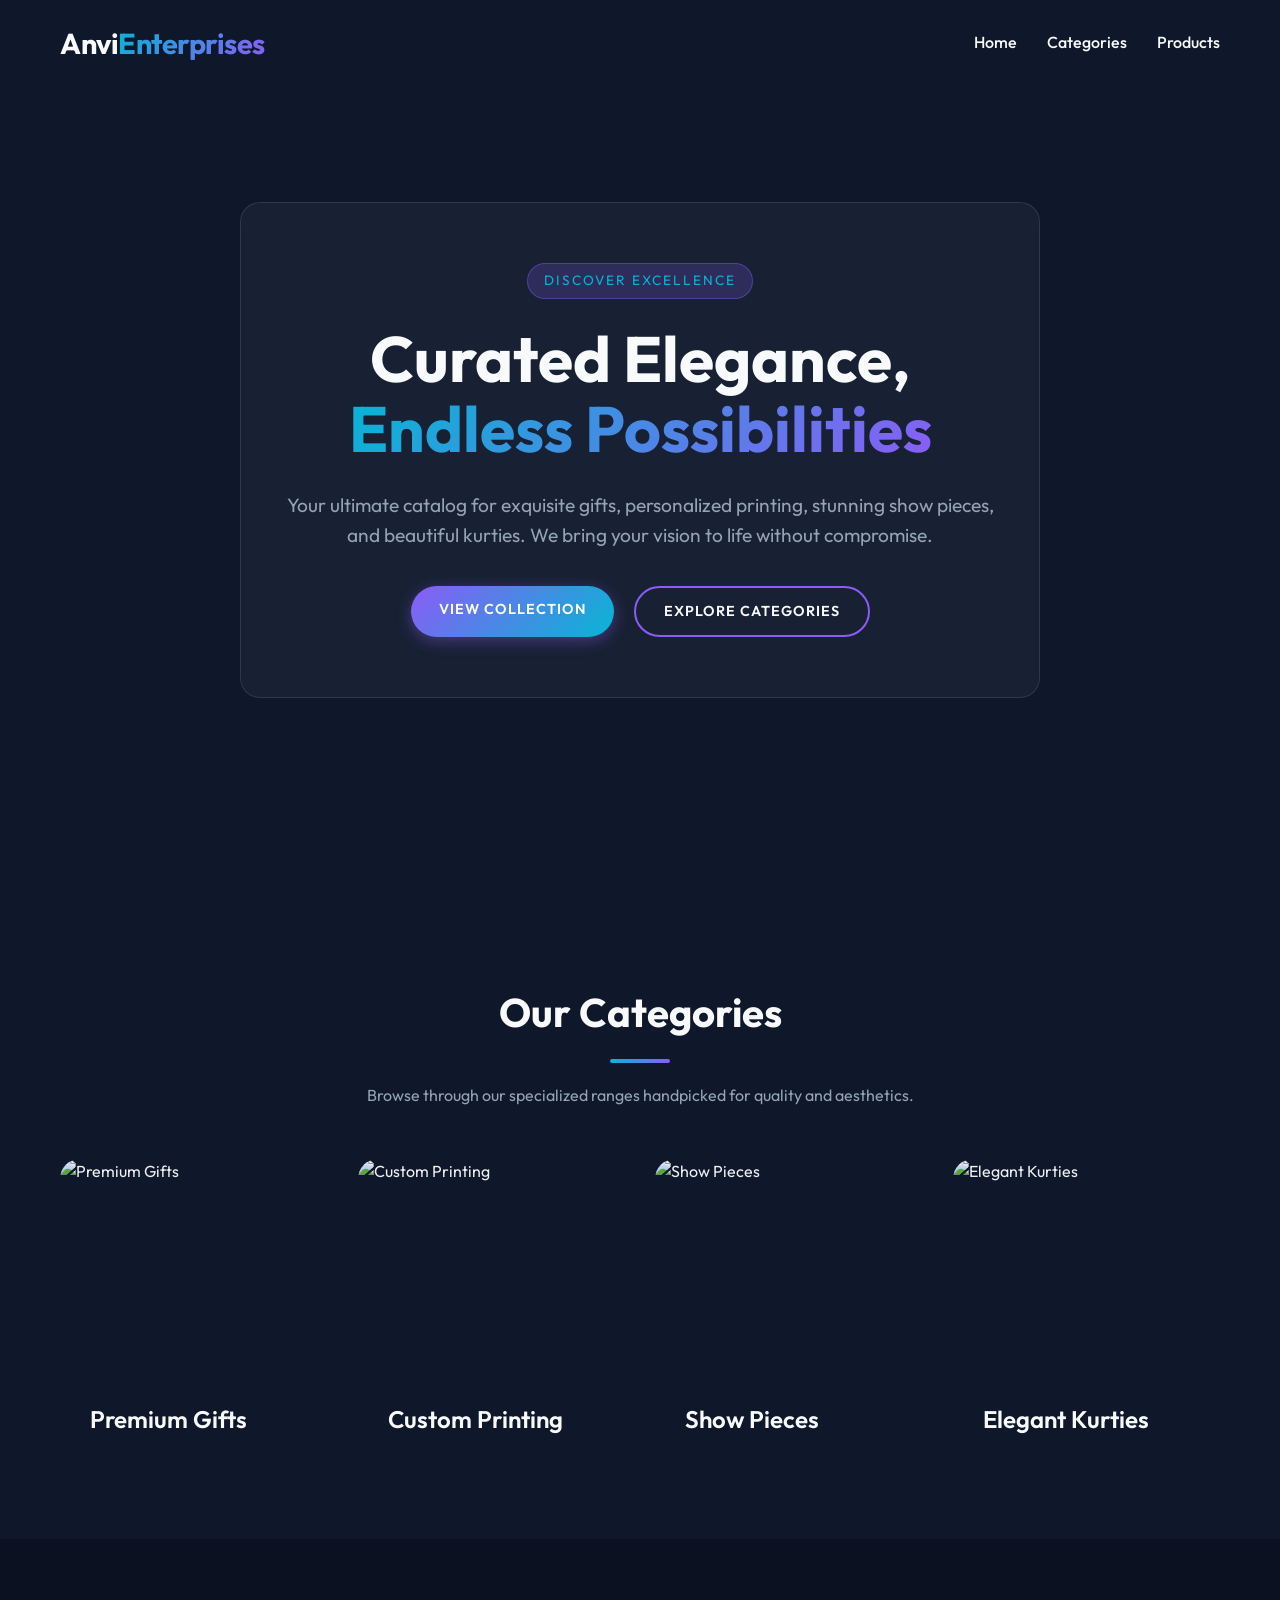
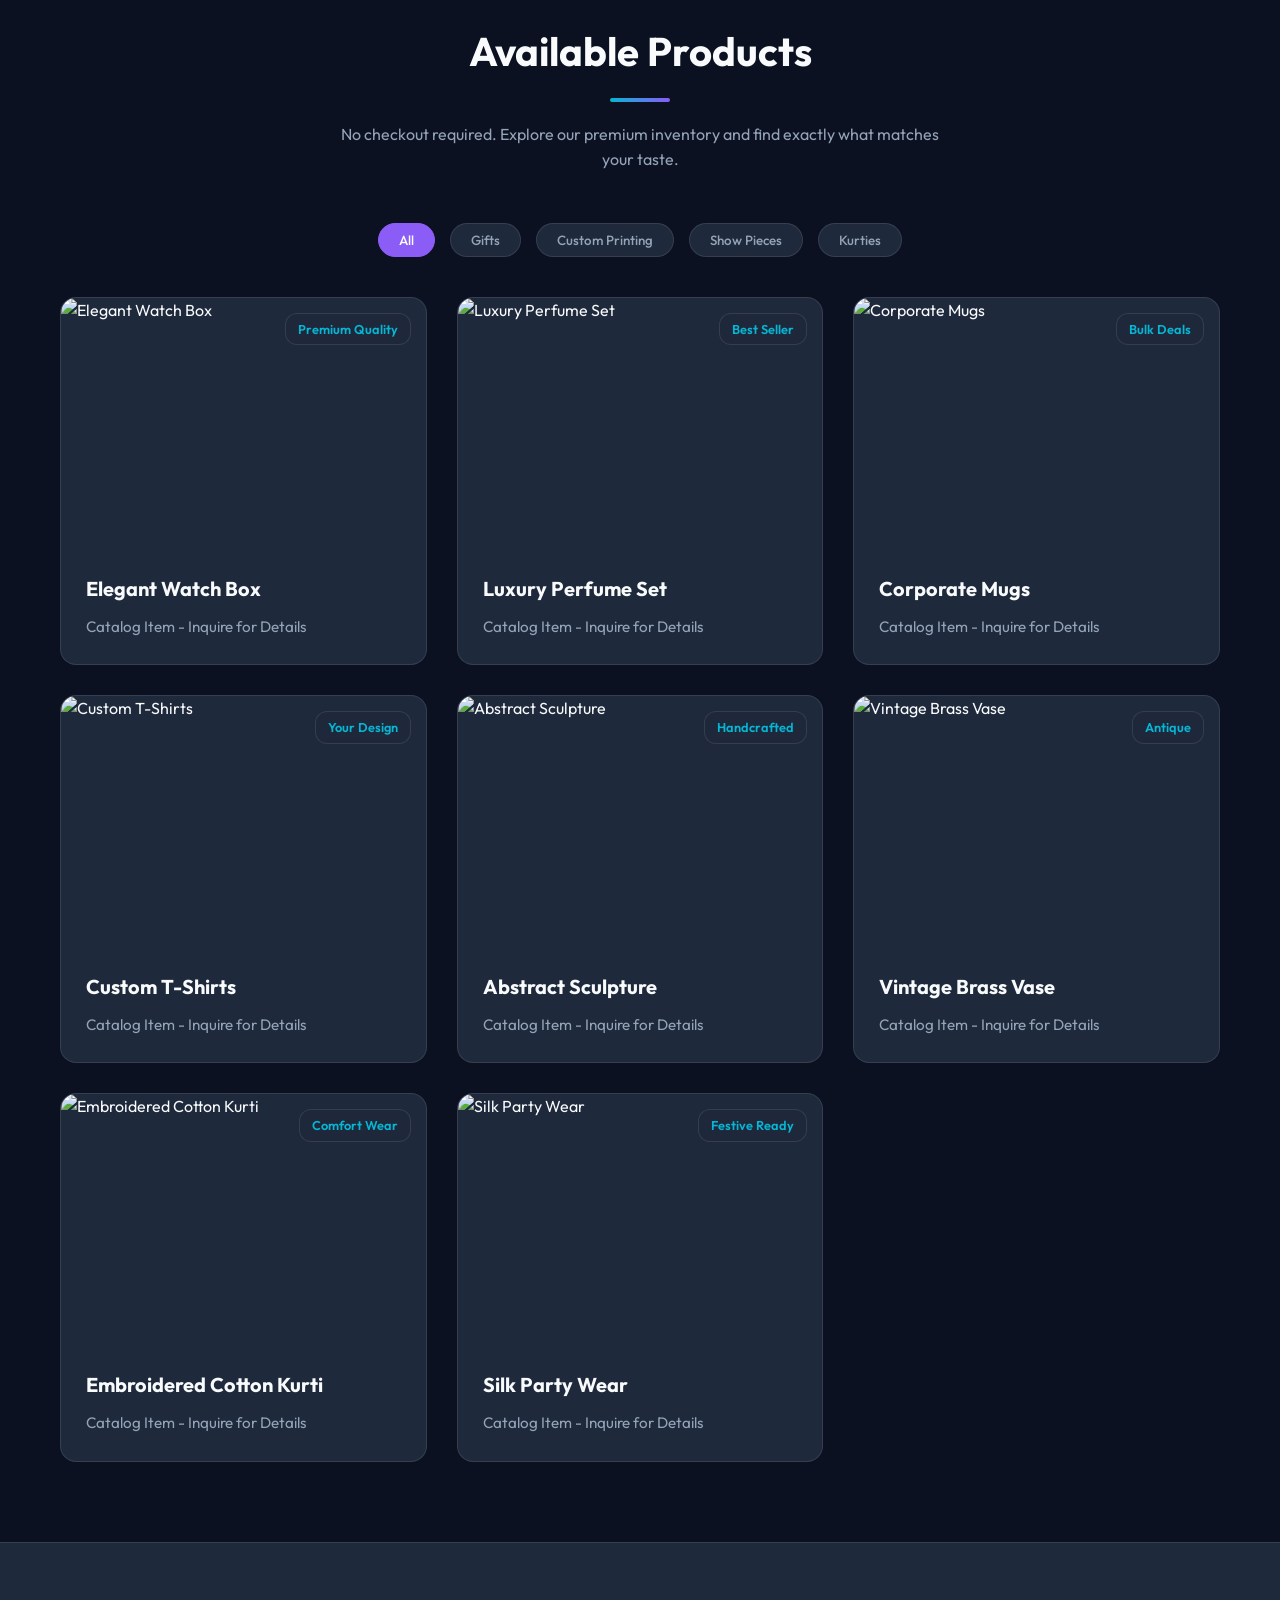
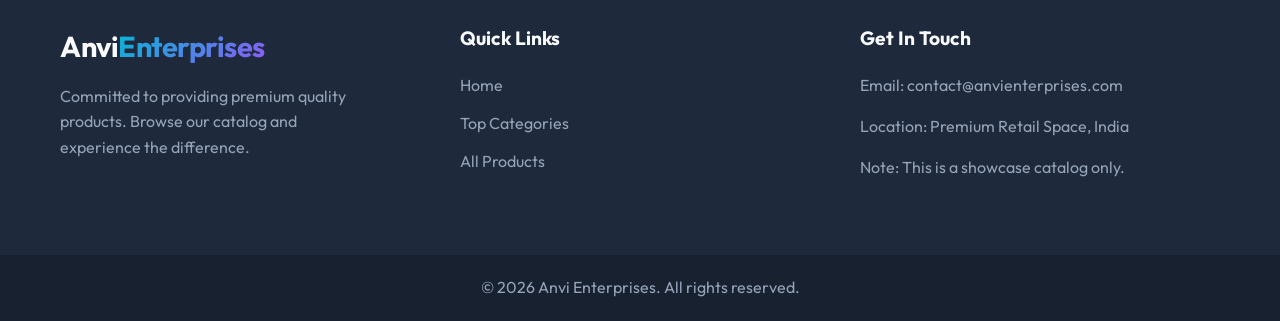
==== index.html @ 1abee4b6 "first commit" ====
<!DOCTYPE html>
<html lang="en">
<head>
    <meta charset="UTF-8">
    <meta name="viewport" content="width=device-width, initial-scale=1.0">
    <title>Anvi Enterprises | Premium Catalog</title>
    <meta name="description" content="Discover premium gifts, custom printing, beautiful show pieces, and elegant kurties at Anvi Enterprises.">
    <!-- Google Fonts -->
    <link rel="preconnect" href="https://fonts.googleapis.com">
    <link rel="preconnect" href="https://fonts.gstatic.com" crossorigin>
    <link href="https://fonts.googleapis.com/css2?family=Outfit:wght@300;400;500;600;700&display=swap" rel="stylesheet">
    <!-- Main CSS -->
    <link rel="stylesheet" href="css/style.css">
</head>
<body>
    <!-- Navigation -->
    <nav class="navbar" id="navbar">
        <div class="nav-container">
            <a href="#" class="logo">
                Anvi<span class="text-gradient">Enterprises</span>
            </a>
            <ul class="nav-links" id="nav-links">
                <li><a href="#home">Home</a></li>
                <li><a href="#categories">Categories</a></li>
                <li><a href="#collections">Products</a></li>
            </ul>
            <div class="mobile-menu-btn" id="mobile-menu-btn">
                <span></span>
                <span></span>
                <span></span>
            </div>
        </div>
    </nav>

    <!-- Hero Section -->
    <header id="home" class="hero">
        <div class="hero-overlay"></div>
        <div class="hero-content glass-effect">
            <span class="badge">Discover Excellence</span>
            <h1>Curated Elegance, <br> <span class="text-gradient">Endless Possibilities</span></h1>
            <p>Your ultimate catalog for exquisite gifts, personalized printing, stunning show pieces, and beautiful kurties. We bring your vision to life without compromise.</p>
            <div class="hero-actions">
                <a href="#collections" class="btn btn-primary">View Collection</a>
                <a href="#categories" class="btn btn-secondary">Explore Categories</a>
            </div>
        </div>
    </header>

    <!-- Categories Section -->
    <section id="categories" class="section">
        <div class="container">
            <div class="section-header">
                <h2>Our Categories</h2>
                <div class="underline"></div>
                <p>Browse through our specialized ranges handpicked for quality and aesthetics.</p>
            </div>
            <div class="category-grid" id="category-container">
                <!-- Categories injected by JS -->
            </div>
        </div>
    </section>

    <!-- Products / Collections Section -->
    <section id="collections" class="section bg-alt">
        <div class="container">
            <div class="section-header">
                <h2>Available Products</h2>
                <div class="underline"></div>
                <p>No checkout required. Explore our premium inventory and find exactly what matches your taste.</p>
            </div>
            
            <!-- Filters -->
            <div class="filters" id="filter-controls">
                <button class="filter-btn active" data-filter="all">All</button>
                <button class="filter-btn" data-filter="gifts">Gifts</button>
                <button class="filter-btn" data-filter="printing">Custom Printing</button>
                <button class="filter-btn" data-filter="showpieces">Show Pieces</button>
                <button class="filter-btn" data-filter="kurties">Kurties</button>
            </div>

            <!-- Product Grid -->
            <div class="product-grid" id="product-container">
                <!-- Products injected by JS -->
            </div>
        </div>
    </section>

    <!-- Footer -->
    <footer class="footer">
        <div class="container footer-grid">
            <div class="footer-brand">
                <a href="#" class="logo">
                    Anvi<span class="text-gradient">Enterprises</span>
                </a>
                <p>Committed to providing premium quality products. Browse our catalog and experience the difference.</p>
            </div>
            <div class="footer-links">
                <h4>Quick Links</h4>
                <ul>
                    <li><a href="#home">Home</a></li>
                    <li><a href="#categories">Top Categories</a></li>
                    <li><a href="#collections">All Products</a></li>
                </ul>
            </div>
            <div class="footer-contact">
                <h4>Get In Touch</h4>
                <p>Email: contact@anvienterprises.com</p>
                <p>Location: Premium Retail Space, India</p>
                <p>Note: This is a showcase catalog only.</p>
            </div>
        </div>
        <div class="footer-bottom">
            <div class="container">
                <p>&copy; 2026 Anvi Enterprises. All rights reserved.</p>
            </div>
        </div>
    </footer>

    <!-- Main JS -->
    <script src="js/script.js"></script>
</body>
</html>
---- css/style.css ----
/* CSS Variables */
:root {
    --primary: #8b5cf6; /* Vibrant violet */
    --primary-dark: #7c3aed;
    --secondary: #06b6d4; /* Vibrant cyan */
    --background: #0f172a; /* Slate 900 */
    --surface: #1e293b; /* Slate 800 */
    --surface-hover: #334155; /* Slate 700 */
    --text-main: #f8fafc; /* Slate 50 */
    --text-muted: #94a3b8; /* Slate 400 */
    --accent: #14b8a6; /* Teal */
    --transition: all 0.3s cubic-bezier(0.4, 0, 0.2, 1);
    --glass-bg: rgba(30, 41, 59, 0.6);
    --glass-border: rgba(255, 255, 255, 0.1);
}

/* Base Styles */
* {
    margin: 0;
    padding: 0;
    box-sizing: border-box;
}

html {
    scroll-behavior: smooth;
}

body {
    font-family: 'Outfit', sans-serif;
    background-color: var(--background);
    color: var(--text-main);
    line-height: 1.6;
    overflow-x: hidden;
}

.container {
    max-width: 1200px;
    margin: 0 auto;
    padding: 0 20px;
}

ul { list-style: none; }
a { text-decoration: none; color: inherit; }

/* Utilities */
.text-gradient {
    background: linear-gradient(135deg, var(--secondary), var(--primary));
    -webkit-background-clip: text;
    -webkit-text-fill-color: transparent;
    background-clip: text;
}

.section {
    padding: 80px 0;
}

.bg-alt {
    background-color: #0b1121;
}

.section-header {
    text-align: center;
    margin-bottom: 50px;
}

.section-header h2 {
    font-size: 2.5rem;
    font-weight: 700;
    margin-bottom: 15px;
}

.section-header p {
    color: var(--text-muted);
    max-width: 600px;
    margin: 0 auto;
}

.underline {
    width: 60px;
    height: 4px;
    background: linear-gradient(90deg, var(--secondary), var(--primary));
    margin: 0 auto 20px auto;
    border-radius: 2px;
}

.btn {
    display: inline-block;
    padding: 12px 28px;
    border-radius: 30px;
    font-weight: 600;
    text-transform: uppercase;
    letter-spacing: 1px;
    font-size: 0.9rem;
    transition: var(--transition);
    cursor: pointer;
    border: none;
    outline: none;
}

.btn-primary {
    background: linear-gradient(135deg, var(--primary), var(--secondary));
    color: #fff;
    box-shadow: 0 4px 15px rgba(139, 92, 246, 0.4);
}

.btn-primary:hover {
    transform: translateY(-3px);
    box-shadow: 0 6px 20px rgba(139, 92, 246, 0.6);
}

.btn-secondary {
    background: transparent;
    color: var(--text-main);
    border: 2px solid var(--primary);
}

.btn-secondary:hover {
    background: var(--primary);
    color: #fff;
    transform: translateY(-3px);
}

/* Glassmorphism */
.glass-effect {
    background: var(--glass-bg);
    backdrop-filter: blur(12px);
    -webkit-backdrop-filter: blur(12px);
    border: 1px solid var(--glass-border);
}

/* Navbar */
.navbar {
    position: fixed;
    top: 0;
    width: 100%;
    z-index: 1000;
    padding: 20px 0;
    transition: var(--transition);
}

.navbar.scrolled {
    background: rgba(15, 23, 42, 0.9);
    backdrop-filter: blur(10px);
    padding: 15px 0;
    box-shadow: 0 4px 20px rgba(0, 0, 0, 0.3);
}

.nav-container {
    max-width: 1200px;
    margin: 0 auto;
    padding: 0 20px;
    display: flex;
    justify-content: space-between;
    align-items: center;
}

.logo {
    font-size: 1.8rem;
    font-weight: 700;
    letter-spacing: -0.5px;
}

.nav-links {
    display: flex;
    gap: 30px;
}

.nav-links a {
    font-weight: 500;
    font-size: 1rem;
    position: relative;
    padding-bottom: 5px;
    transition: var(--transition);
}

.nav-links a:hover {
    color: var(--secondary);
}

.nav-links a::after {
    content: '';
    position: absolute;
    width: 0;
    height: 2px;
    bottom: 0;
    left: 0;
    background: var(--secondary);
    transition: var(--transition);
}

.nav-links a:hover::after {
    width: 100%;
}

.mobile-menu-btn {
    display: none;
    flex-direction: column;
    gap: 6px;
    cursor: pointer;
}

.mobile-menu-btn span {
    width: 30px;
    height: 3px;
    background-color: var(--text-main);
    transition: var(--transition);
}

/* Hero Section */
.hero {
    min-height: 100vh;
    display: flex;
    align-items: center;
    justify-content: center;
    position: relative;
    background: url('https://images.unsplash.com/photo-1616486338812-3dadae4b4ace?q=80&w=2000&auto=format&fit=crop') center/cover no-repeat;
}

.hero-overlay {
    position: absolute;
    top: 0;
    left: 0;
    width: 100%;
    height: 100%;
    background: rgba(15, 23, 42, 0.75);
}

.hero-content {
    position: relative;
    z-index: 1;
    text-align: center;
    max-width: 800px;
    padding: 60px 40px;
    border-radius: 20px;
    transform: translateY(20px);
    opacity: 0;
    animation: fadeInUp 1s ease forwards 0.5s;
}

.hero-content .badge {
    display: inline-block;
    padding: 6px 16px;
    background: rgba(139, 92, 246, 0.2);
    border: 1px solid rgba(139, 92, 246, 0.4);
    border-radius: 20px;
    font-size: 0.85rem;
    text-transform: uppercase;
    letter-spacing: 2px;
    color: var(--secondary);
    margin-bottom: 25px;
}

.hero-content h1 {
    font-size: 4rem;
    font-weight: 700;
    line-height: 1.1;
    margin-bottom: 25px;
}

.hero-content p {
    font-size: 1.2rem;
    color: var(--text-muted);
    margin-bottom: 35px;
}

.hero-actions {
    display: flex;
    gap: 20px;
    justify-content: center;
}

/* Categories Grid */
.category-grid {
    display: grid;
    grid-template-columns: repeat(auto-fit, minmax(250px, 1fr));
    gap: 30px;
    margin-top: 50px;
}

.category-card {
    position: relative;
    border-radius: 20px;
    overflow: hidden;
    height: 300px;
    cursor: pointer;
    transition: var(--transition);
}

.category-card img {
    width: 100%;
    height: 100%;
    object-fit: cover;
    transition: transform 0.6s cubic-bezier(0.4, 0, 0.2, 1);
}

.category-overlay {
    position: absolute;
    inset: 0;
    background: linear-gradient(to top, rgba(15, 23, 42, 0.9) 0%, rgba(15, 23, 42, 0) 100%);
    display: flex;
    align-items: flex-end;
    padding: 30px;
}

.category-card h3 {
    font-size: 1.5rem;
    font-weight: 600;
    transform: translateY(10px);
    transition: var(--transition);
}

.category-card:hover {
    transform: translateY(-10px);
    box-shadow: 0 20px 40px rgba(0, 0, 0, 0.4);
}

.category-card:hover img {
    transform: scale(1.1);
}

.category-card:hover h3 {
    transform: translateY(0);
    color: var(--secondary);
}

/* Products Section */
.filters {
    display: flex;
    justify-content: center;
    gap: 15px;
    margin-bottom: 40px;
    flex-wrap: wrap;
}

.filter-btn {
    background: var(--surface);
    color: var(--text-muted);
    border: 1px solid var(--glass-border);
    padding: 8px 20px;
    border-radius: 20px;
    cursor: pointer;
    font-family: inherit;
    font-weight: 500;
    transition: var(--transition);
}

.filter-btn:hover, .filter-btn.active {
    background: var(--primary);
    color: #fff;
    border-color: var(--primary);
}

.product-grid {
    display: grid;
    grid-template-columns: repeat(auto-fit, minmax(280px, 1fr));
    gap: 30px;
}

.product-card {
    background: var(--surface);
    border-radius: 16px;
    overflow: hidden;
    border: 1px solid var(--glass-border);
    transition: var(--transition);
    opacity: 0;
    animation: fadeIn 0.6s ease forwards;
}

.product-card:hover {
    transform: translateY(-8px);
    box-shadow: 0 15px 30px rgba(0,0,0,0.3);
    border-color: rgba(139, 92, 246, 0.5);
}

.product-img-wrapper {
    position: relative;
    height: 250px;
    overflow: hidden;
}

.product-img-wrapper img {
    width: 100%;
    height: 100%;
    object-fit: cover;
    transition: transform 0.6s ease;
}

.product-card:hover .product-img-wrapper img {
    transform: scale(1.08);
}

.product-tag {
    position: absolute;
    top: 15px;
    right: 15px;
    background: var(--glass-bg);
    backdrop-filter: blur(8px);
    padding: 5px 12px;
    border-radius: 12px;
    font-size: 0.8rem;
    font-weight: 600;
    color: var(--secondary);
    border: 1px solid var(--glass-border);
}

.product-info {
    padding: 25px;
}

.product-info h3 {
    font-size: 1.25rem;
    margin-bottom: 10px;
}

.product-info p {
    color: var(--text-muted);
    font-size: 0.95rem;
}

/* Footer */
.footer {
    background: var(--surface);
    border-top: 1px solid var(--glass-border);
    padding-top: 80px;
}

.footer-grid {
    display: grid;
    grid-template-columns: repeat(auto-fit, minmax(250px, 1fr));
    gap: 40px;
    margin-bottom: 60px;
}

.footer-brand p {
    color: var(--text-muted);
    margin-top: 15px;
    max-width: 300px;
}

.footer-links h4, .footer-contact h4 {
    font-size: 1.2rem;
    margin-bottom: 20px;
    color: var(--text-main);
}

.footer-links ul {
    display: flex;
    flex-direction: column;
    gap: 12px;
}

.footer-links a {
    color: var(--text-muted);
    transition: var(--transition);
}

.footer-links a:hover {
    color: var(--secondary);
    padding-left: 5px;
}

.footer-contact p {
    color: var(--text-muted);
    margin-bottom: 15px;
}

.footer-bottom {
    background: rgba(0,0,0,0.2);
    padding: 20px 0;
    text-align: center;
    color: var(--text-muted);
}

/* Animations */
@keyframes fadeInUp {
    to {
        opacity: 1;
        transform: translateY(0);
    }
}

@keyframes fadeIn {
    to {
        opacity: 1;
    }
}

/* Responsive Design */
@media (max-width: 768px) {
    .section {
        padding: 50px 0;
    }

    .section-header h2 {
        font-size: 2rem;
    }

    .hero-content {
        padding: 40px 20px;
    }

    .hero-content h1 {
        font-size: 2.5rem;
    }
    
    .hero-actions {
        flex-direction: column;
        gap: 15px;
    }
    
    .nav-links {
        display: none;
        flex-direction: column;
        position: absolute;
        top: 100%;
        left: 0;
        width: 100%;
        background: rgba(15, 23, 42, 0.95);
        backdrop-filter: blur(10px);
        padding: 20px 0;
        text-align: center;
        border-bottom: 1px solid var(--glass-border);
        box-shadow: 0 10px 20px rgba(0,0,0,0.5);
    }
    
    .nav-links.active {
        display: flex;
        animation: fadeIn 0.3s ease;
    }

    .nav-links a {
        display: inline-block;
        padding: 12px 20px;
        font-size: 1.1rem;
        width: 100%;
    }

    .mobile-menu-btn {
        display: flex;
        z-index: 1001;
    }

    /* Hamburger Animation */
    .mobile-menu-btn.open span:nth-child(1) {
        transform: translateY(9px) rotate(45deg);
    }

    .mobile-menu-btn.open span:nth-child(2) {
        opacity: 0;
    }

    .mobile-menu-btn.open span:nth-child(3) {
        transform: translateY(-9px) rotate(-45deg);
    }

    .category-card {
        height: 250px;
    }

    .filter-btn {
        font-size: 0.85rem;
        padding: 8px 16px;
    }

    .product-img-wrapper {
        height: 220px;
    }

    .footer-grid {
        grid-template-columns: 1fr;
        gap: 30px;
        text-align: center;
    }
    
    .footer-brand p {
        margin: 15px auto 0;
    }

    .footer-links ul {
        align-items: center;
    }

    .underline {
        margin: 0 auto 15px auto;
    }
}
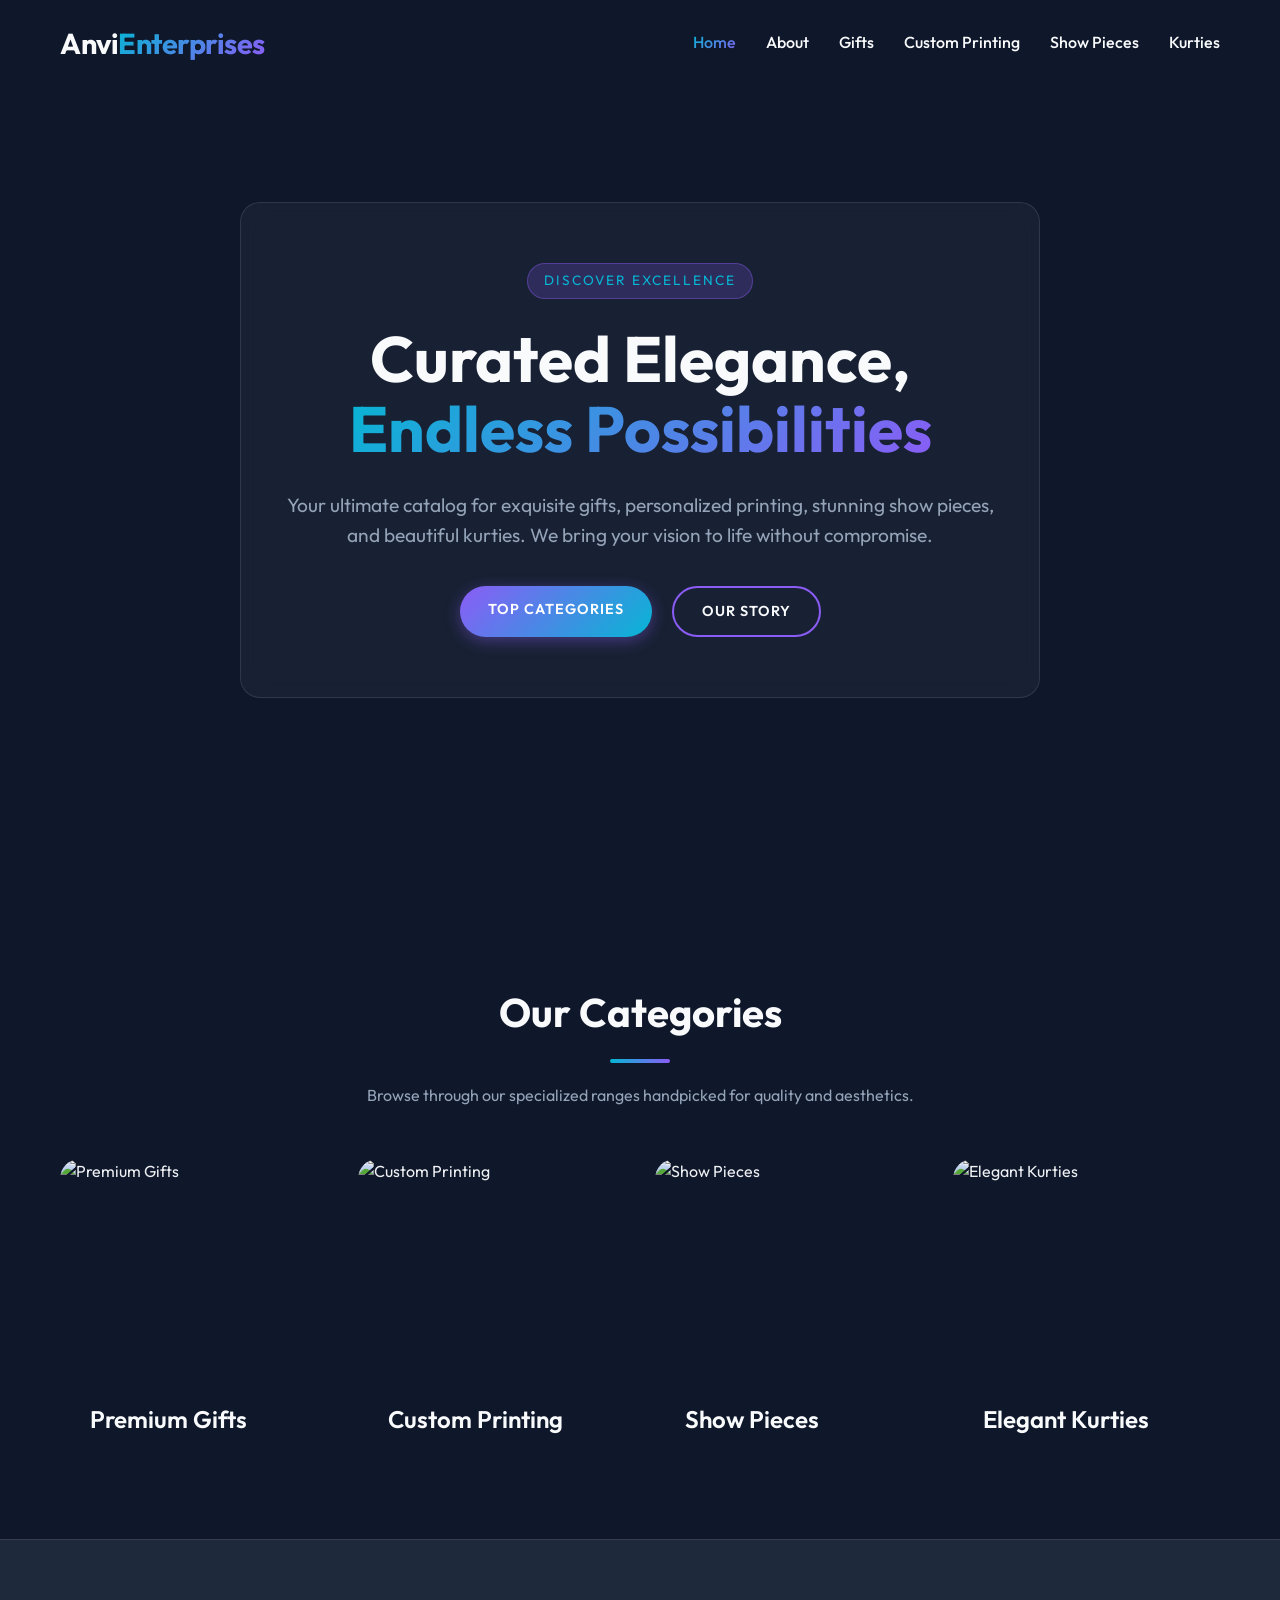
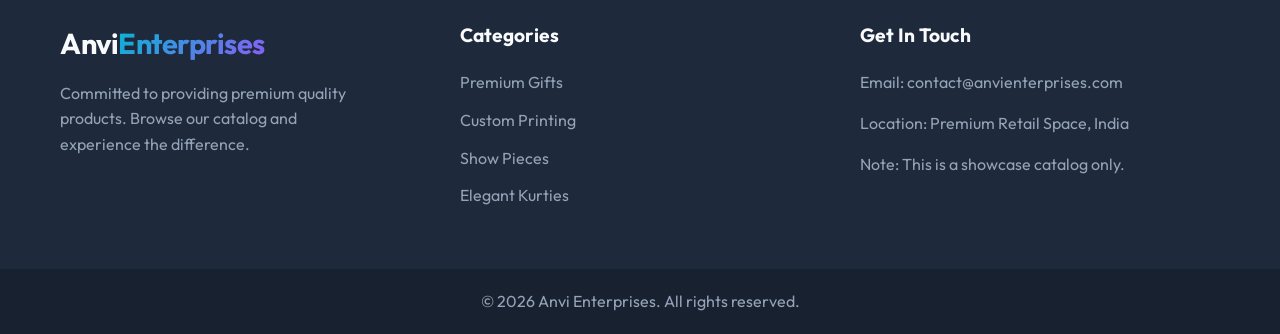
==== commit d60f1445: "Convert to multi-page structure with internal categories and custom printing gallery" ====
--- a/index.html
+++ b/index.html
@@ -20,9 +20,12 @@
                 Anvi<span class="text-gradient">Enterprises</span>
             </a>
             <ul class="nav-links" id="nav-links">
-                <li><a href="#home">Home</a></li>
-                <li><a href="#categories">Categories</a></li>
-                <li><a href="#collections">Products</a></li>
+                <li><a href="#" class="text-gradient">Home</a></li>
+                <li><a href="pages/about.html">About</a></li>
+                <li><a href="pages/gifts.html">Gifts</a></li>
+                <li><a href="pages/printing.html">Custom Printing</a></li>
+                <li><a href="pages/showpieces.html">Show Pieces</a></li>
+                <li><a href="pages/kurties.html">Kurties</a></li>
             </ul>
             <div class="mobile-menu-btn" id="mobile-menu-btn">
                 <span></span>
@@ -40,8 +43,8 @@
             <h1>Curated Elegance, <br> <span class="text-gradient">Endless Possibilities</span></h1>
             <p>Your ultimate catalog for exquisite gifts, personalized printing, stunning show pieces, and beautiful kurties. We bring your vision to life without compromise.</p>
             <div class="hero-actions">
-                <a href="#collections" class="btn btn-primary">View Collection</a>
-                <a href="#categories" class="btn btn-secondary">Explore Categories</a>
+                <a href="#categories" class="btn btn-primary">Top Categories</a>
+                <a href="pages/about.html" class="btn btn-secondary">Our Story</a>
             </div>
         </div>
     </header>
@@ -55,32 +58,30 @@
                 <p>Browse through our specialized ranges handpicked for quality and aesthetics.</p>
             </div>
             <div class="category-grid" id="category-container">
-                <!-- Categories injected by JS -->
-            </div>
-        </div>
-    </section>
-
-    <!-- Products / Collections Section -->
-    <section id="collections" class="section bg-alt">
-        <div class="container">
-            <div class="section-header">
-                <h2>Available Products</h2>
-                <div class="underline"></div>
-                <p>No checkout required. Explore our premium inventory and find exactly what matches your taste.</p>
-            </div>
-            
-            <!-- Filters -->
-            <div class="filters" id="filter-controls">
-                <button class="filter-btn active" data-filter="all">All</button>
-                <button class="filter-btn" data-filter="gifts">Gifts</button>
-                <button class="filter-btn" data-filter="printing">Custom Printing</button>
-                <button class="filter-btn" data-filter="showpieces">Show Pieces</button>
-                <button class="filter-btn" data-filter="kurties">Kurties</button>
-            </div>
-
-            <!-- Product Grid -->
-            <div class="product-grid" id="product-container">
-                <!-- Products injected by JS -->
+                <div class="category-card" onclick="window.location.href='pages/gifts.html'">
+                    <img src="https://images.unsplash.com/photo-1549465220-1a8b9238cd48?q=80&w=800&auto=format&fit=crop" alt="Premium Gifts" loading="lazy">
+                    <div class="category-overlay">
+                        <h3>Premium Gifts</h3>
+                    </div>
+                </div>
+                <div class="category-card" onclick="window.location.href='pages/printing.html'">
+                    <img src="https://images.unsplash.com/photo-1562925562-1815db9768cd?q=80&w=800&auto=format&fit=crop" alt="Custom Printing" loading="lazy">
+                    <div class="category-overlay">
+                        <h3>Custom Printing</h3>
+                    </div>
+                </div>
+                <div class="category-card" onclick="window.location.href='pages/showpieces.html'">
+                    <img src="https://images.unsplash.com/photo-1513519245088-0e12902e5a38?q=80&w=800&auto=format&fit=crop" alt="Show Pieces" loading="lazy">
+                    <div class="category-overlay">
+                        <h3>Show Pieces</h3>
+                    </div>
+                </div>
+                <div class="category-card" onclick="window.location.href='pages/kurties.html'">
+                    <img src="https://images.unsplash.com/photo-1605763240000-7e93b172d754?q=80&w=800&auto=format&fit=crop" alt="Elegant Kurties" loading="lazy">
+                    <div class="category-overlay">
+                        <h3>Elegant Kurties</h3>
+                    </div>
+                </div>
             </div>
         </div>
     </section>
@@ -95,11 +96,12 @@
                 <p>Committed to providing premium quality products. Browse our catalog and experience the difference.</p>
             </div>
             <div class="footer-links">
-                <h4>Quick Links</h4>
+                <h4>Categories</h4>
                 <ul>
-                    <li><a href="#home">Home</a></li>
-                    <li><a href="#categories">Top Categories</a></li>
-                    <li><a href="#collections">All Products</a></li>
+                    <li><a href="pages/gifts.html">Premium Gifts</a></li>
+                    <li><a href="pages/printing.html">Custom Printing</a></li>
+                    <li><a href="pages/showpieces.html">Show Pieces</a></li>
+                    <li><a href="pages/kurties.html">Elegant Kurties</a></li>
                 </ul>
             </div>
             <div class="footer-contact">
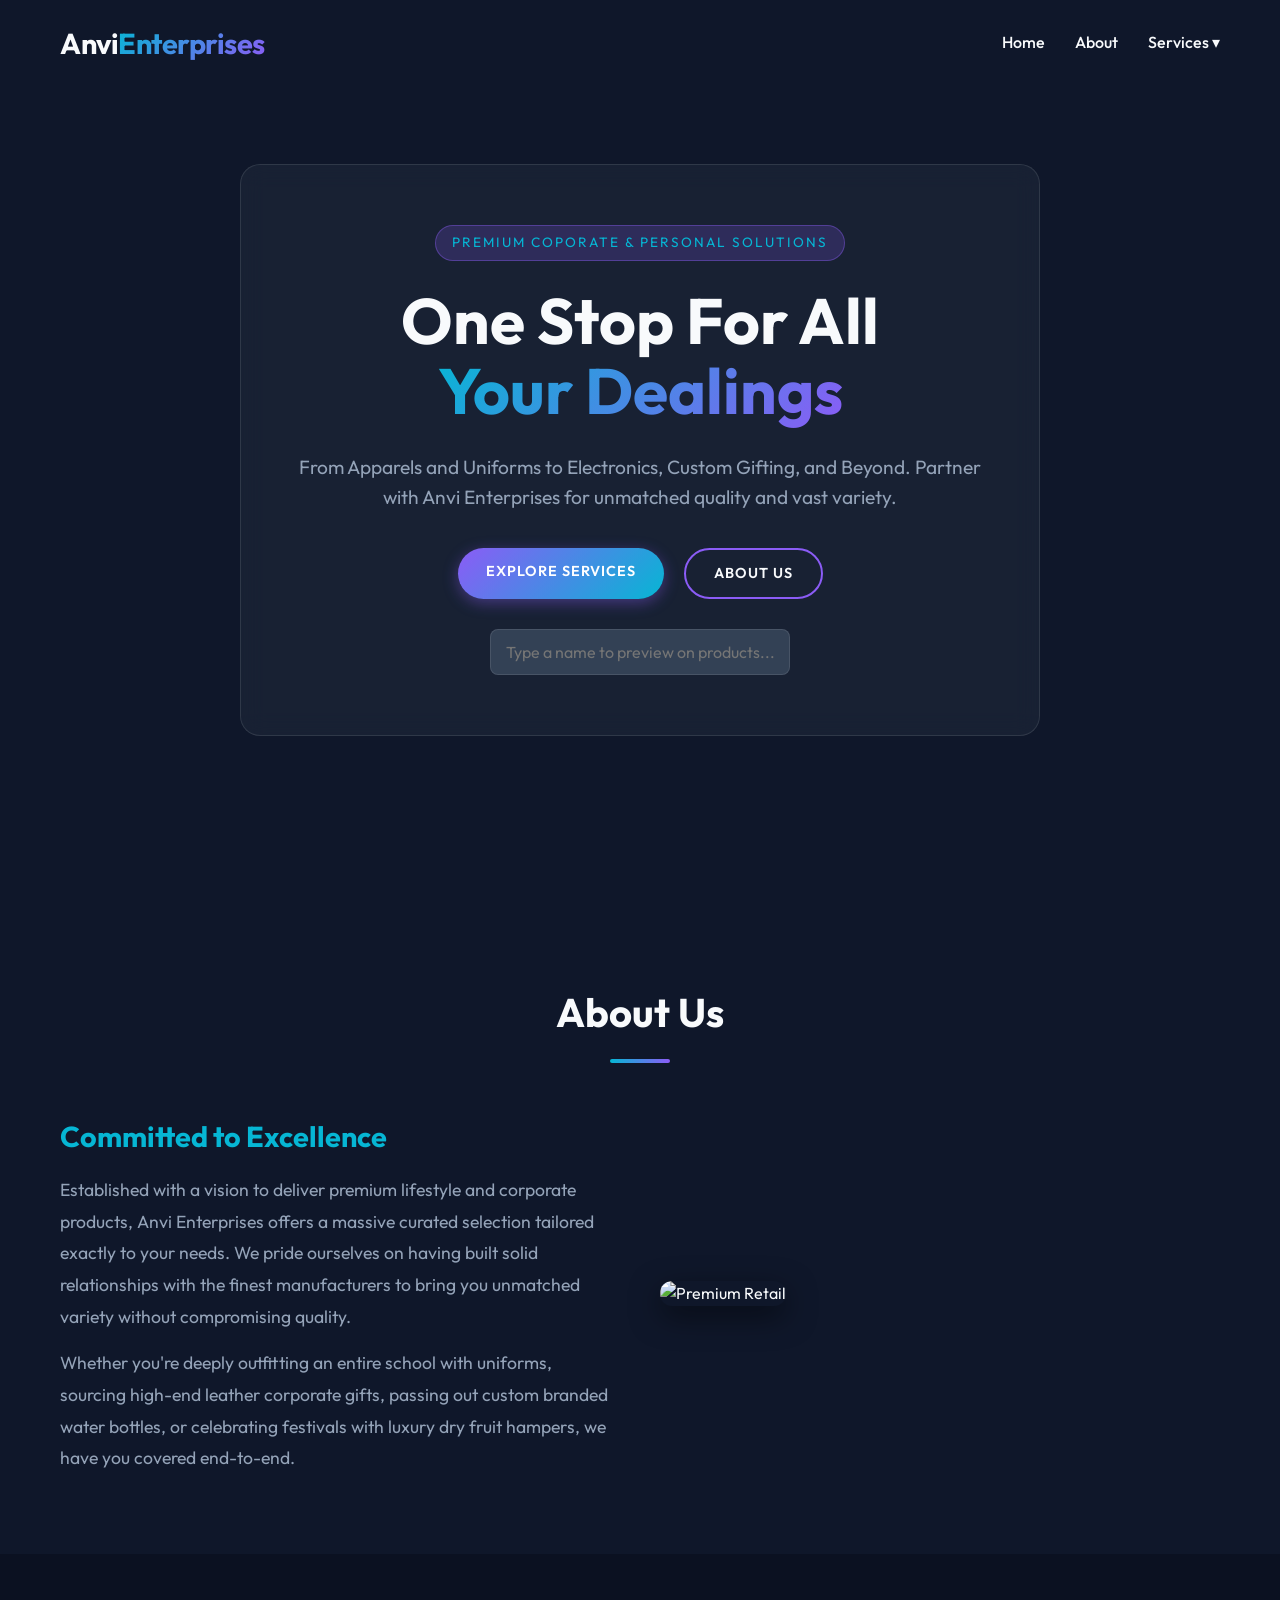
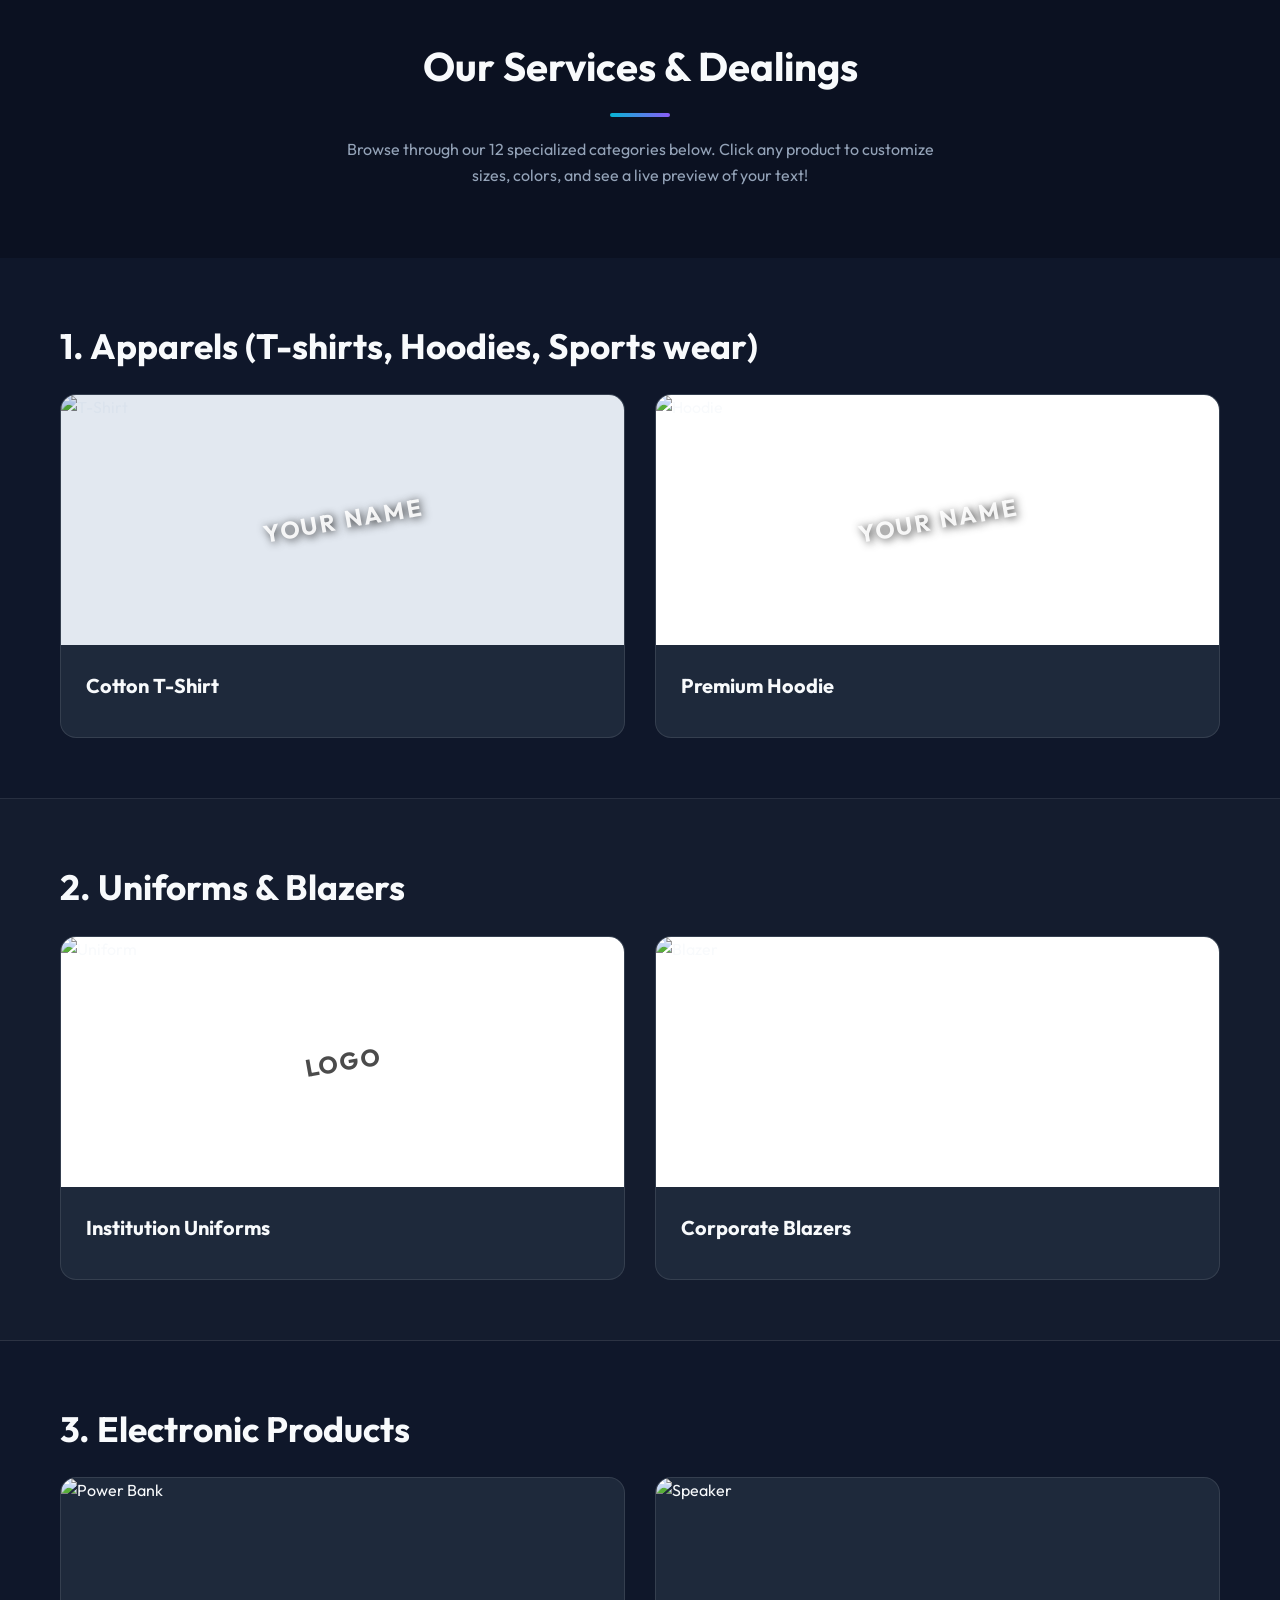
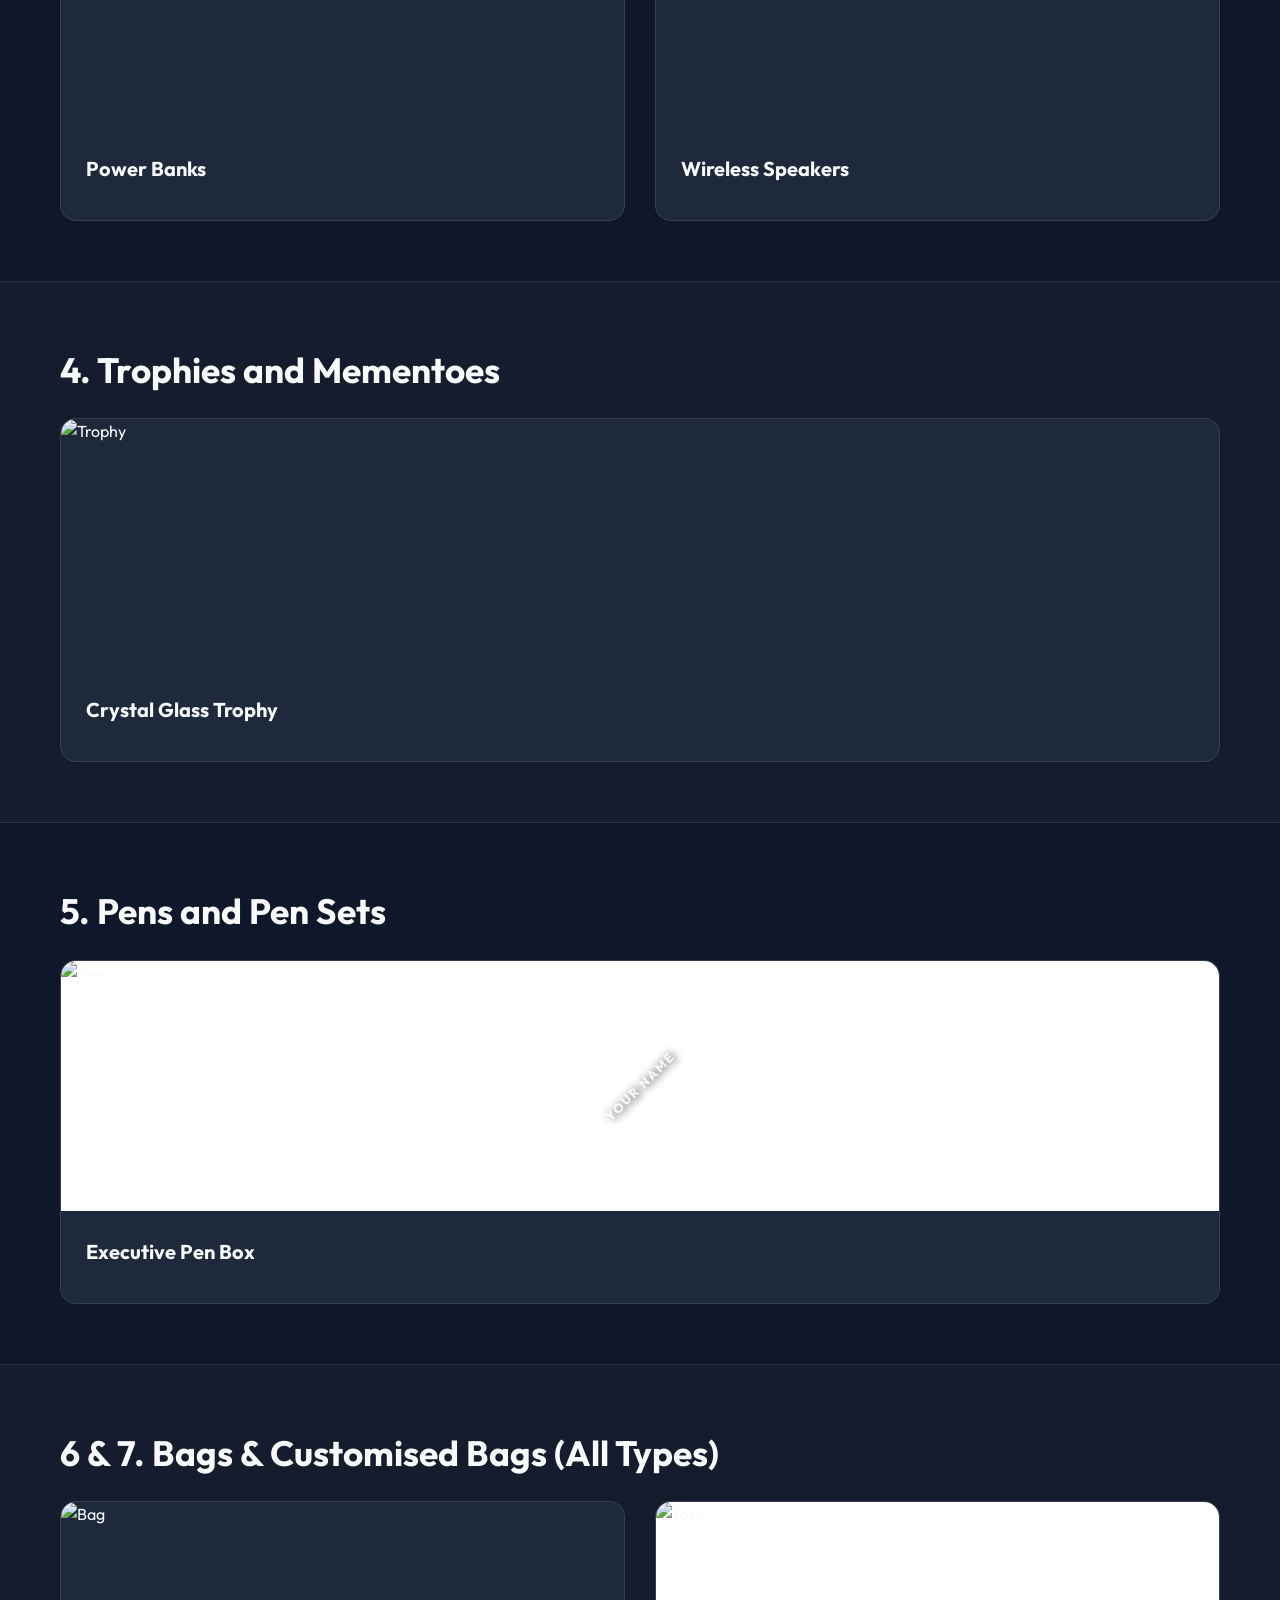
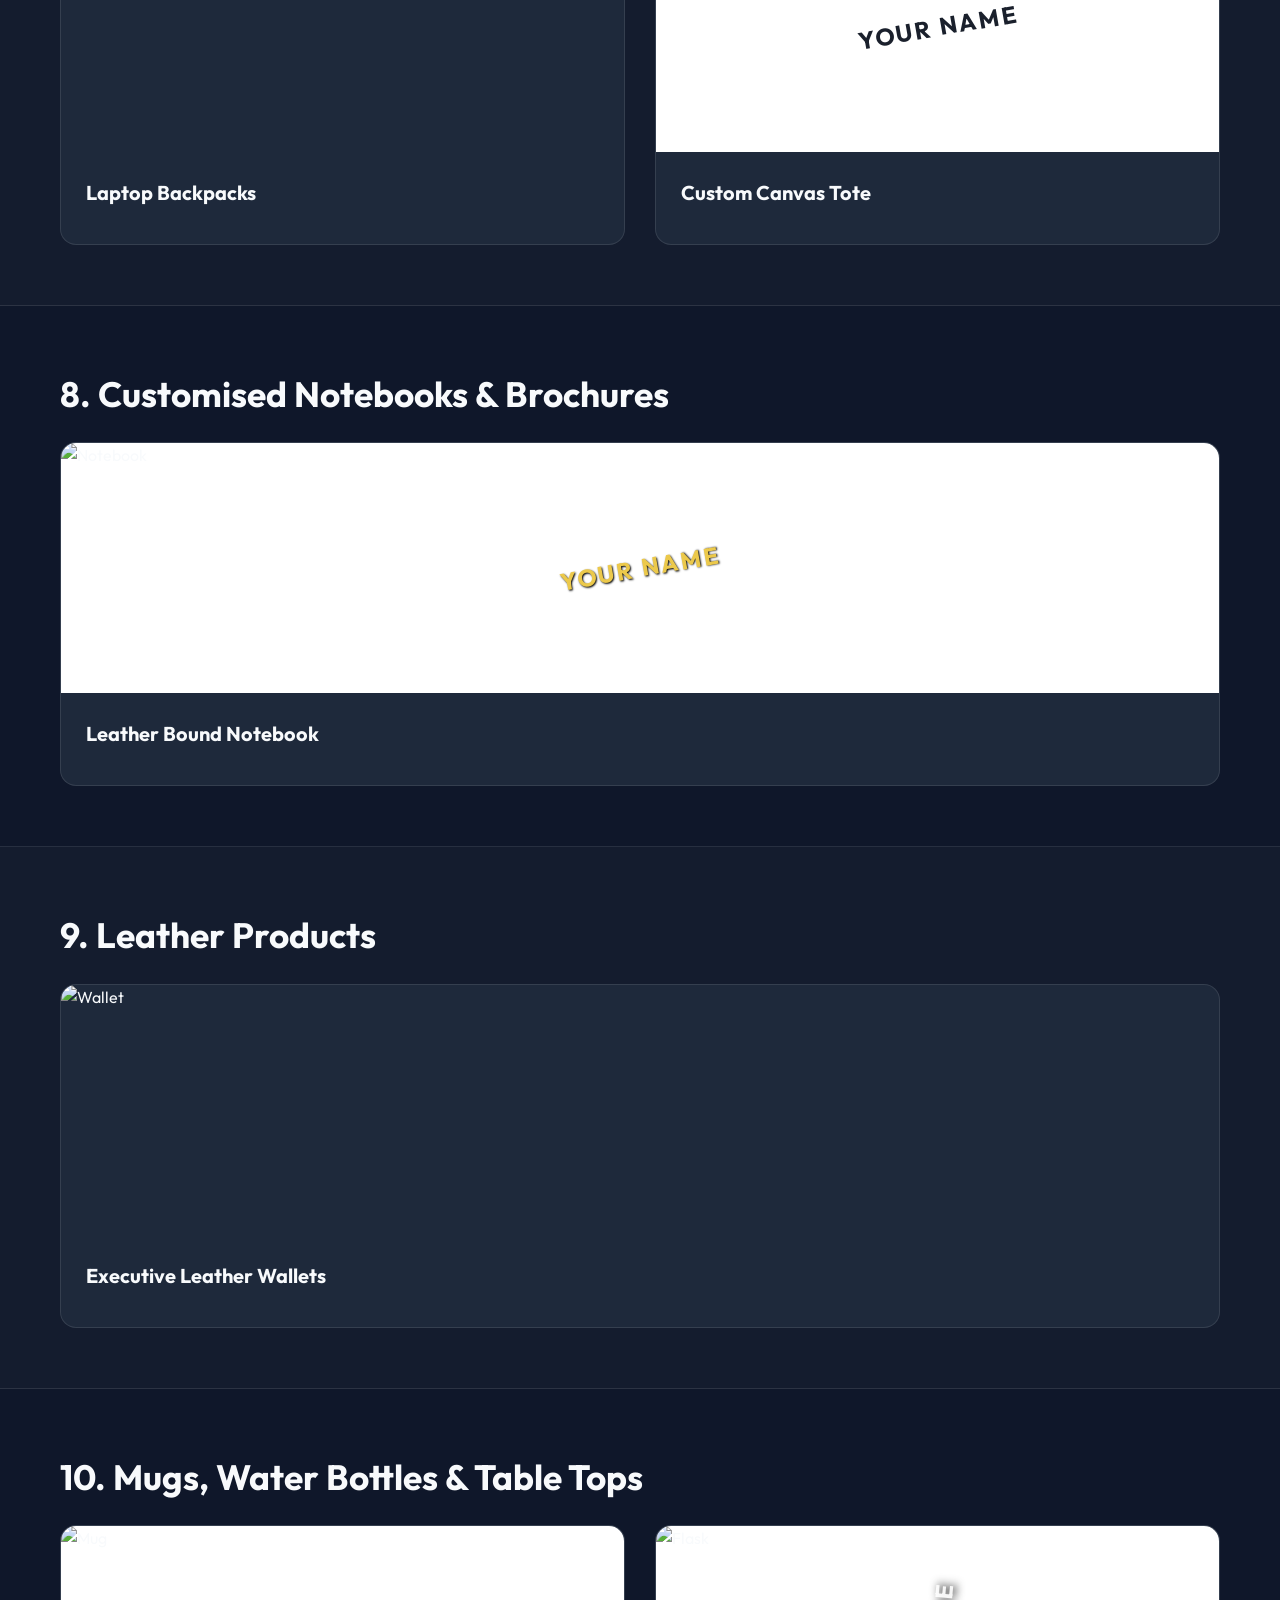
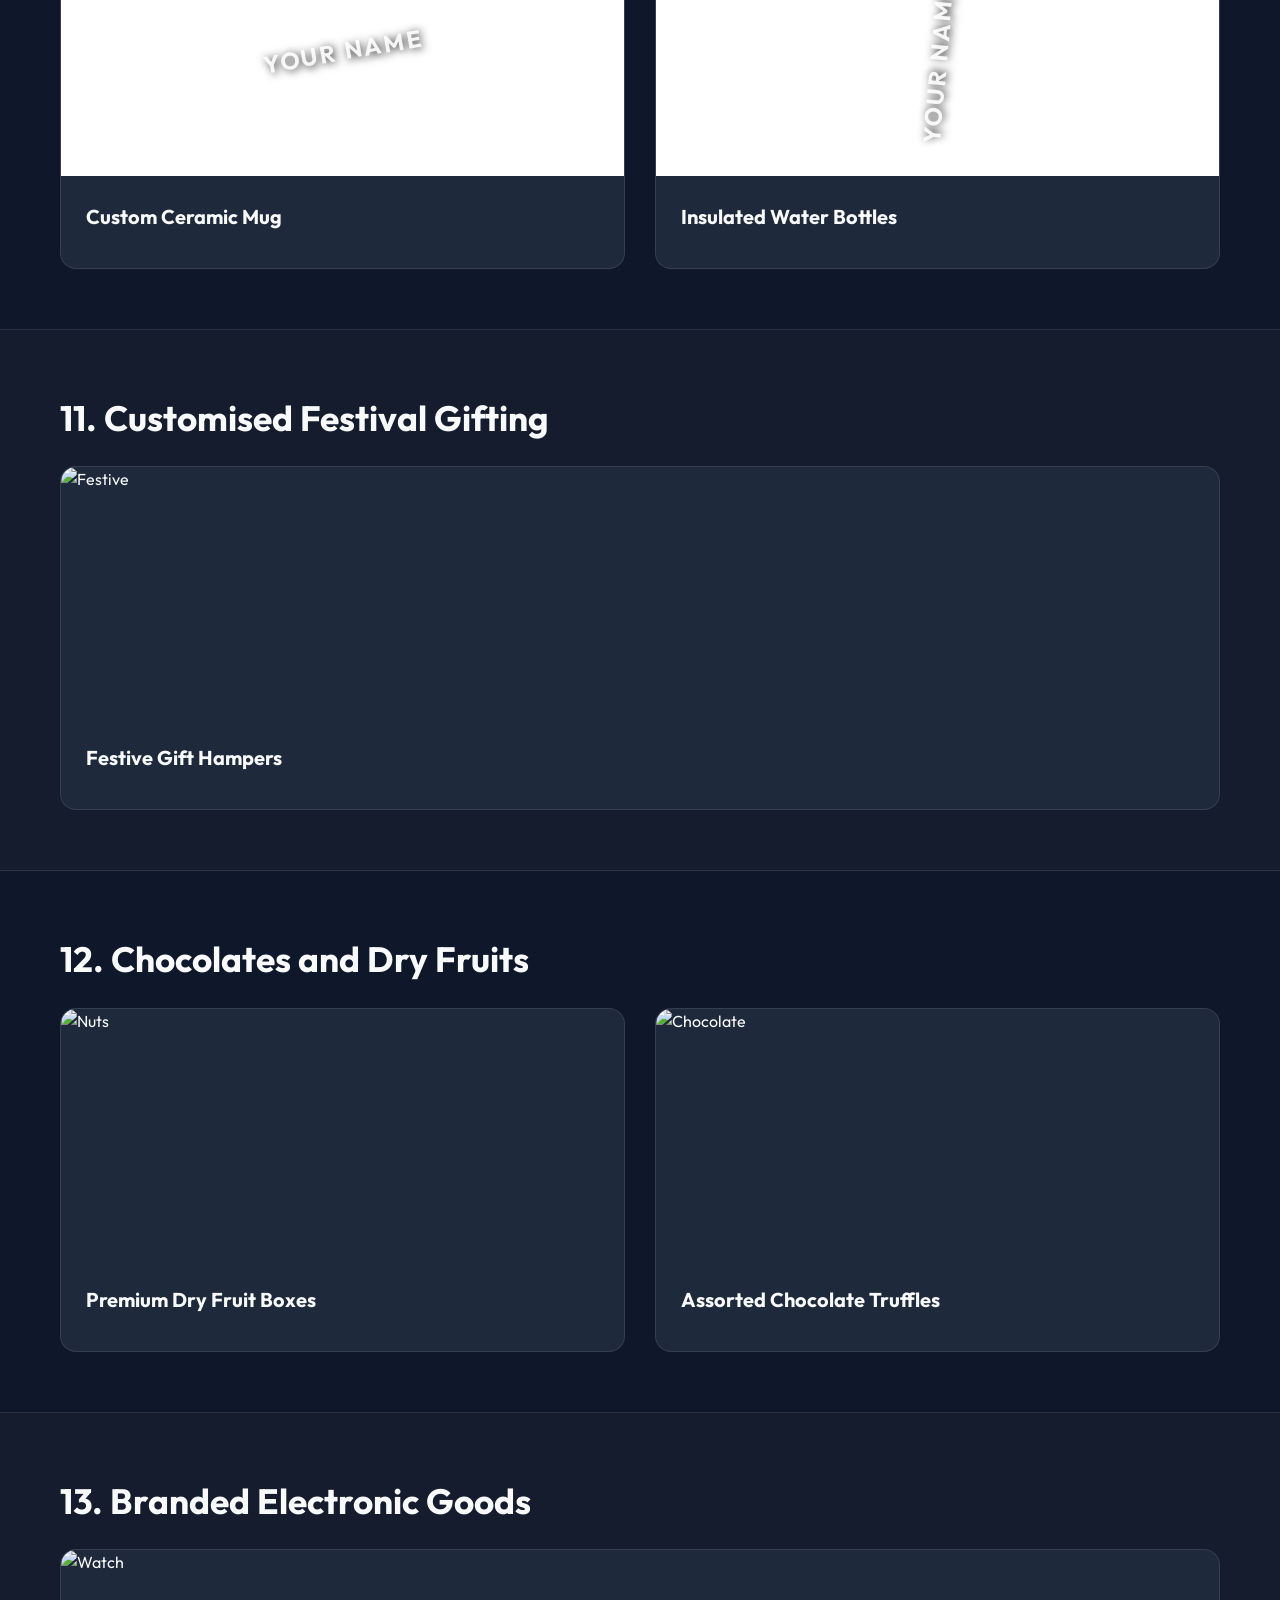
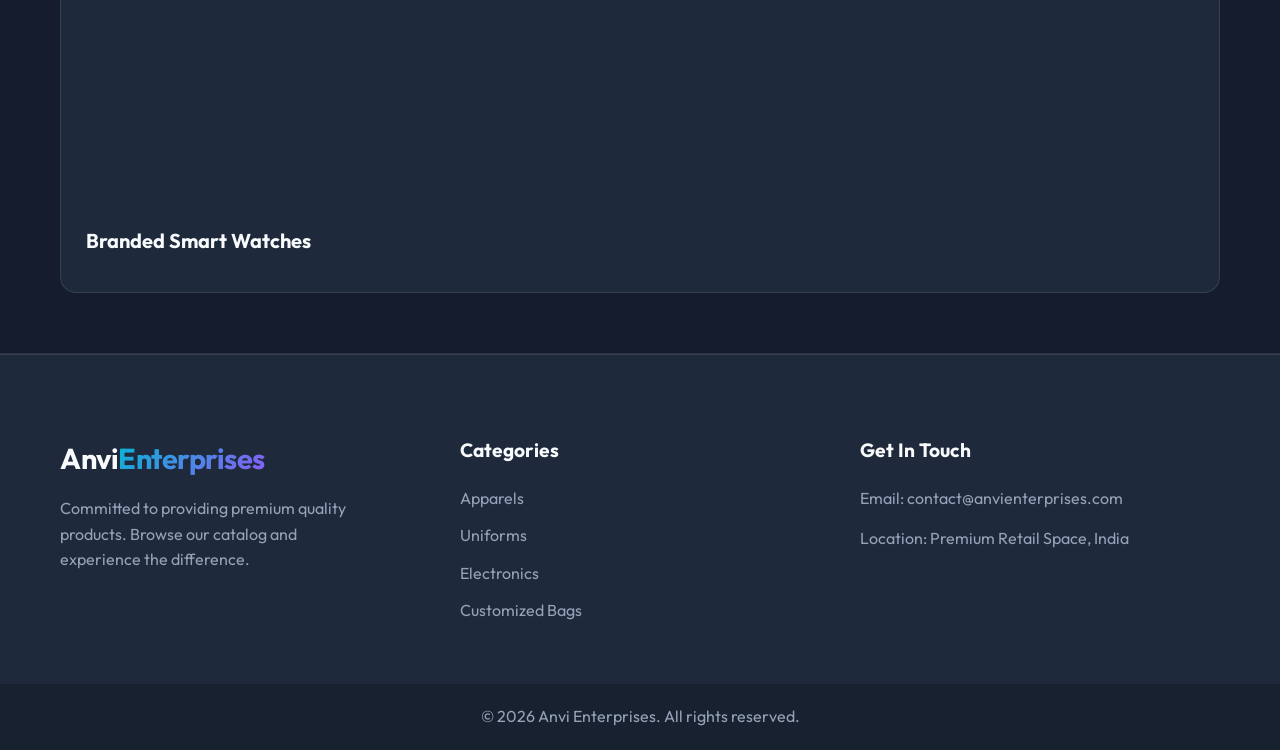
==== commit c99894a0: "Refactor to a Single Page Application with 13 categorized business dealings and integrated popup mod" ====
--- a/index.html
+++ b/index.html
@@ -3,34 +3,78 @@
 <head>
     <meta charset="UTF-8">
     <meta name="viewport" content="width=device-width, initial-scale=1.0">
-    <title>Anvi Enterprises | Premium Catalog</title>
-    <meta name="description" content="Discover premium gifts, custom printing, beautiful show pieces, and elegant kurties at Anvi Enterprises.">
+    <title>Anvi Enterprises | Corporate Offerings</title>
     <!-- Google Fonts -->
     <link rel="preconnect" href="https://fonts.googleapis.com">
     <link rel="preconnect" href="https://fonts.gstatic.com" crossorigin>
     <link href="https://fonts.googleapis.com/css2?family=Outfit:wght@300;400;500;600;700&display=swap" rel="stylesheet">
     <!-- Main CSS -->
     <link rel="stylesheet" href="css/style.css">
+    <link rel="stylesheet" href="css/modal.css">
+    <style>
+        html { scroll-behavior: smooth; }
+        .dropdown { position: relative; }
+        .dropdown-menu {
+            position: absolute; top: 100%; left: 0;
+            background: rgba(15, 23, 42, 0.95); backdrop-filter: blur(10px);
+            border: 1px solid var(--glass-border); border-radius: 8px;
+            padding: 10px 0; min-width: 250px;
+            opacity: 0; visibility: hidden; transform: translateY(10px);
+            transition: all 0.3s ease; box-shadow: 0 10px 30px rgba(0,0,0,0.5);
+        }
+        .dropdown:hover .dropdown-menu { opacity: 1; visibility: visible; transform: translateY(0); }
+        .dropdown-menu li { display: block; }
+        .dropdown-menu a {
+            display: block; padding: 10px 20px; font-size: 0.9rem;
+            color: var(--text-main); transition: background 0.2s;
+        }
+        .dropdown-menu a:hover { background: var(--primary); color: #fff; }
+        
+        .section-title { font-size: 2.2rem; color: var(--text-main); margin-bottom: 20px; }
+        .category-section { padding: 60px 0; border-bottom: 1px solid var(--glass-border); }
+        .category-section:nth-child(even) { background-color: rgba(255,255,255,0.02); }
+
+        .about-grid { display: grid; grid-template-columns: 1fr 1fr; gap: 40px; align-items: center; }
+        .about-img img { width: 100%; border-radius: 12px; box-shadow: 0 10px 30px rgba(0,0,0,0.5); }
+        
+        @media(max-width: 768px) {
+            .dropdown-menu { position: static; opacity: 1; visibility: visible; transform: none; box-shadow: none; border: none; background: transparent; padding-left: 20px; display: none; }
+            .dropdown.active .dropdown-menu { display: block; }
+            .about-grid { grid-template-columns: 1fr; }
+        }
+    </style>
 </head>
 <body>
     <!-- Navigation -->
     <nav class="navbar" id="navbar">
         <div class="nav-container">
-            <a href="#" class="logo">
+            <a href="#home" class="logo">
                 Anvi<span class="text-gradient">Enterprises</span>
             </a>
             <ul class="nav-links" id="nav-links">
-                <li><a href="#" class="text-gradient">Home</a></li>
-                <li><a href="pages/about.html">About</a></li>
-                <li><a href="pages/gifts.html">Gifts</a></li>
-                <li><a href="pages/printing.html">Custom Printing</a></li>
-                <li><a href="pages/showpieces.html">Show Pieces</a></li>
-                <li><a href="pages/kurties.html">Kurties</a></li>
+                <li><a href="#home">Home</a></li>
+                <li><a href="#about">About</a></li>
+                <li class="dropdown">
+                    <a href="#services">Services ▾</a>
+                    <ul class="dropdown-menu">
+                        <li><a href="#cat-apparels">Apparels & Sportswear</a></li>
+                        <li><a href="#cat-uniforms">Uniforms & Blazers</a></li>
+                        <li><a href="#cat-electronics">Electronic Products</a></li>
+                        <li><a href="#cat-trophies">Trophies & Mementoes</a></li>
+                        <li><a href="#cat-pens">Pens & Pen Sets</a></li>
+                        <li><a href="#cat-bags">Bags (All Types)</a></li>
+                        <li><a href="#cat-custom-bags">Customised Bags</a></li>
+                        <li><a href="#cat-notebooks">Customised Notebooks</a></li>
+                        <li><a href="#cat-leather">Leather Products</a></li>
+                        <li><a href="#cat-mugs">Mugs & Table Tops</a></li>
+                        <li><a href="#cat-festival">Customised Festival Gifting</a></li>
+                        <li><a href="#cat-chocolate">Chocolates & Dry Fruits</a></li>
+                        <li><a href="#cat-branded-tech">Branded Electronic Goods</a></li>
+                    </ul>
+                </li>
             </ul>
             <div class="mobile-menu-btn" id="mobile-menu-btn">
-                <span></span>
-                <span></span>
-                <span></span>
+                <span></span><span></span><span></span>
             </div>
         </div>
     </nav>
@@ -39,58 +83,316 @@
     <header id="home" class="hero">
         <div class="hero-overlay"></div>
         <div class="hero-content glass-effect">
-            <span class="badge">Discover Excellence</span>
-            <h1>Curated Elegance, <br> <span class="text-gradient">Endless Possibilities</span></h1>
-            <p>Your ultimate catalog for exquisite gifts, personalized printing, stunning show pieces, and beautiful kurties. We bring your vision to life without compromise.</p>
+            <span class="badge">Premium Coporate & Personal Solutions</span>
+            <h1>One Stop For All <br> <span class="text-gradient">Your Dealings</span></h1>
+            <p>From Apparels and Uniforms to Electronics, Custom Gifting, and Beyond. Partner with Anvi Enterprises for unmatched quality and vast variety.</p>
             <div class="hero-actions">
-                <a href="#categories" class="btn btn-primary">Top Categories</a>
-                <a href="pages/about.html" class="btn btn-secondary">Our Story</a>
+                <a href="#services" class="btn btn-primary">Explore Services</a>
+                <a href="#about" class="btn btn-secondary">About Us</a>
+            </div>
+            
+            <!-- Global Custom Name Input placed in hero for fun -->
+            <div style="margin-top: 30px; max-width: 300px; margin-inline: auto;">
+                <input type="text" id="global-name-input" class="custom-input glass-effect" placeholder="Type a name to preview on products..." style="text-align: center;">
             </div>
         </div>
     </header>
 
-    <!-- Categories Section -->
-    <section id="categories" class="section">
+    <!-- About Section -->
+    <section id="about" class="section">
         <div class="container">
             <div class="section-header">
-                <h2>Our Categories</h2>
+                <h2>About Us</h2>
                 <div class="underline"></div>
-                <p>Browse through our specialized ranges handpicked for quality and aesthetics.</p>
-            </div>
-            <div class="category-grid" id="category-container">
-                <div class="category-card" onclick="window.location.href='pages/gifts.html'">
-                    <img src="https://images.unsplash.com/photo-1549465220-1a8b9238cd48?q=80&w=800&auto=format&fit=crop" alt="Premium Gifts" loading="lazy">
-                    <div class="category-overlay">
-                        <h3>Premium Gifts</h3>
+            </div>
+            <div class="about-grid">
+                <div>
+                    <h3 style="font-size: 1.8rem; margin-bottom: 15px; color: var(--secondary);">Committed to Excellence</h3>
+                    <p style="color: var(--text-muted); font-size: 1.1rem; line-height: 1.8; margin-bottom: 15px;">Established with a vision to deliver premium lifestyle and corporate products, Anvi Enterprises offers a massive curated selection tailored exactly to your needs. We pride ourselves on having built solid relationships with the finest manufacturers to bring you unmatched variety without compromising quality.</p>
+                    <p style="color: var(--text-muted); font-size: 1.1rem; line-height: 1.8;">Whether you're deeply outfitting an entire school with uniforms, sourcing high-end leather corporate gifts, passing out custom branded water bottles, or celebrating festivals with luxury dry fruit hampers, we have you covered end-to-end.</p>
+                </div>
+                <div class="about-img">
+                    <img src="https://images.unsplash.com/photo-1542838132-92c53300491e?q=80&w=1000&auto=format&fit=crop" alt="Premium Retail">
+                </div>
+            </div>
+        </div>
+    </section>
+
+    <!-- Services Header -->
+    <section id="services" class="section bg-alt" style="padding-bottom: 20px;">
+        <div class="container">
+            <div class="section-header">
+                <h2>Our Services & Dealings</h2>
+                <div class="underline"></div>
+                <p>Browse through our 12 specialized categories below. Click any product to customize sizes, colors, and see a live preview of your text!</p>
+            </div>
+        </div>
+    </section>
+
+    <!-- CATEGORY: 1. Apparels -->
+    <section id="cat-apparels" class="category-section">
+        <div class="container">
+            <h3 class="section-title">1. Apparels (T-shirts, Hoodies, Sports wear)</h3>
+            <div class="product-grid">
+                <div class="product-card" onclick="openModal('Cotton T-Shirt', 'https://images.unsplash.com/photo-1521572163474-6864f9cf17ab?q=80&w=600&auto=format&fit=crop', '100% breathable cotton.', true)">
+                    <div class="product-img-wrapper" style="background: #e2e8f0;">
+                        <img src="https://images.unsplash.com/photo-1521572163474-6864f9cf17ab?q=80&w=600&auto=format&fit=crop" style="mix-blend-mode: multiply;" alt="T-Shirt">
+                        <div class="custom-text-overlay global-name-display">YOUR NAME</div>
+                    </div><div class="product-info"><h3>Cotton T-Shirt</h3></div>
+                </div>
+                <div class="product-card" onclick="openModal('Premium Hoodie', 'https://images.unsplash.com/photo-1555529733-0e670560f8e1?q=80&w=600&auto=format&fit=crop', 'Thick winter hoodie.', true)">
+                    <div class="product-img-wrapper" style="background: #fff;">
+                        <img src="https://images.unsplash.com/photo-1555529733-0e670560f8e1?q=80&w=600&auto=format&fit=crop" style="mix-blend-mode: multiply;" alt="Hoodie">
+                        <div class="custom-text-overlay global-name-display">YOUR NAME</div>
+                    </div><div class="product-info"><h3>Premium Hoodie</h3></div>
+                </div>
+            </div>
+        </div>
+    </section>
+
+    <!-- CATEGORY: 2. Uniforms -->
+    <section id="cat-uniforms" class="category-section bg-alt">
+        <div class="container">
+            <h3 class="section-title">2. Uniforms & Blazers</h3>
+            <div class="product-grid">
+                <div class="product-card" onclick="openModal('School/College Uniform', 'https://images.unsplash.com/photo-1580665961601-5285d3fdd13e?q=80&w=600&auto=format&fit=crop', 'Durable, stain-resistant uniform sets.', true)">
+                    <div class="product-img-wrapper" style="background: #fff;">
+                        <img src="https://images.unsplash.com/photo-1580665961601-5285d3fdd13e?q=80&w=600&auto=format&fit=crop" style="mix-blend-mode: multiply;" alt="Uniform">
+                        <div class="custom-text-overlay global-name-display" style="color:#000; text-shadow:none; opacity:0.7;">LOGO</div>
+                    </div><div class="product-info"><h3>Institution Uniforms</h3></div>
+                </div>
+                <div class="product-card" onclick="openModal('Corporate Blazer', 'https://images.unsplash.com/photo-1594938298603-c8148c4dae35?q=80&w=600&auto=format&fit=crop', 'Tailored fit executive blazers.', true)">
+                    <div class="product-img-wrapper" style="background: #fff;">
+                        <img src="https://images.unsplash.com/photo-1594938298603-c8148c4dae35?q=80&w=600&auto=format&fit=crop" style="mix-blend-mode: multiply;" alt="Blazer">
+                    </div><div class="product-info"><h3>Corporate Blazers</h3></div>
+                </div>
+            </div>
+        </div>
+    </section>
+
+    <!-- CATEGORY: 3. Electronics -->
+    <section id="cat-electronics" class="category-section">
+        <div class="container">
+            <h3 class="section-title">3. Electronic Products</h3>
+            <div class="product-grid">
+                <div class="product-card" onclick="openModal('Power Banks', 'https://images.unsplash.com/photo-1609091839311-d5365f9ff1c5?q=80&w=600&auto=format&fit=crop', 'High capacity portable chargers.', false)">
+                    <div class="product-img-wrapper"><img src="https://images.unsplash.com/photo-1609091839311-d5365f9ff1c5?q=80&w=600&auto=format&fit=crop" alt="Power Bank"></div><div class="product-info"><h3>Power Banks</h3></div>
+                </div>
+                <div class="product-card" onclick="openModal('Bluetooth Speakers', 'https://images.unsplash.com/photo-1608043152269-423dbba4e7e1?q=80&w=600&auto=format&fit=crop', 'Wireless premium speakers.', false)">
+                    <div class="product-img-wrapper"><img src="https://images.unsplash.com/photo-1608043152269-423dbba4e7e1?q=80&w=600&auto=format&fit=crop" alt="Speaker"></div><div class="product-info"><h3>Wireless Speakers</h3></div>
+                </div>
+            </div>
+        </div>
+    </section>
+
+    <!-- CATEGORY: 4. Trophies -->
+    <section id="cat-trophies" class="category-section bg-alt">
+        <div class="container">
+            <h3 class="section-title">4. Trophies and Mementoes</h3>
+            <div class="product-grid">
+                <div class="product-card" onclick="openModal('Crystal Trophy', 'https://images.unsplash.com/photo-1568227653556-32d88e0b96ac?q=80&w=600&auto=format&fit=crop', 'Elegant engraved crystal glass.', false)">
+                    <div class="product-img-wrapper"><img src="https://images.unsplash.com/photo-1568227653556-32d88e0b96ac?q=80&w=600&auto=format&fit=crop" alt="Trophy"></div><div class="product-info"><h3>Crystal Glass Trophy</h3></div>
+                </div>
+            </div>
+        </div>
+    </section>
+
+    <!-- CATEGORY: 5. Pens -->
+    <section id="cat-pens" class="category-section">
+        <div class="container">
+            <h3 class="section-title">5. Pens and Pen Sets</h3>
+            <div class="product-grid">
+                <div class="product-card" onclick="openModal('Executive Pen', 'https://images.unsplash.com/photo-1585336261022-680e295ce3fe?q=80&w=600&auto=format&fit=crop', 'Metallic ballpoint pen with laser-engraved names.', false)">
+                    <div class="product-img-wrapper" style="background: #fff;">
+                        <img src="https://images.unsplash.com/photo-1585336261022-680e295ce3fe?q=80&w=600&auto=format&fit=crop" style="mix-blend-mode: multiply;" alt="Pen">
+                        <div class="custom-text-overlay global-name-display" style="font-size: 0.8rem; transform: translate(-50%, -50%) rotate(-45deg);">YOUR NAME</div>
+                    </div><div class="product-info"><h3>Executive Pen Box</h3></div>
+                </div>
+            </div>
+        </div>
+    </section>
+
+    <!-- CATEGORY: 6 & 7. Bags -->
+    <section id="cat-bags" class="category-section bg-alt">
+        <div class="container">
+            <h3 class="section-title" id="cat-custom-bags">6 & 7. Bags & Customised Bags (All Types)</h3>
+            <div class="product-grid">
+                <div class="product-card" onclick="openModal('Laptop Backpack', 'https://images.unsplash.com/photo-1553062407-98eeb64c6a62?q=80&w=600&auto=format&fit=crop', 'Corporate laptop backpacks with logo print.', false)">
+                    <div class="product-img-wrapper"><img src="https://images.unsplash.com/photo-1553062407-98eeb64c6a62?q=80&w=600&auto=format&fit=crop" alt="Bag"></div><div class="product-info"><h3>Laptop Backpacks</h3></div>
+                </div>
+                <div class="product-card" onclick="openModal('Canvas Tote Bag', 'https://images.unsplash.com/photo-1590874103328-eac38a683ce7?q=80&w=600&auto=format&fit=crop', 'Eco friendly canvas totes.', false)">
+                    <div class="product-img-wrapper" style="background:#fff;">
+                        <img src="https://images.unsplash.com/photo-1590874103328-eac38a683ce7?q=80&w=600&auto=format&fit=crop" style="mix-blend-mode: multiply;" alt="Tote">
+                        <div class="custom-text-overlay global-name-display" style="color: #1a202c; text-shadow: none;">YOUR NAME</div>
+                    </div><div class="product-info"><h3>Custom Canvas Tote</h3></div>
+                </div>
+            </div>
+        </div>
+    </section>
+
+    <!-- CATEGORY: 8. Notebooks -->
+    <section id="cat-notebooks" class="category-section">
+        <div class="container">
+            <h3 class="section-title">8. Customised Notebooks & Brochures</h3>
+            <div class="product-grid">
+                <div class="product-card" onclick="openModal('Leather Diary', 'https://images.unsplash.com/photo-1583335513577-224b5ed3ef7e?q=80&w=600&auto=format&fit=crop', 'Premium embossed diaries.', false)">
+                    <div class="product-img-wrapper" style="background:#fff;">
+                        <img src="https://images.unsplash.com/photo-1583335513577-224b5ed3ef7e?q=80&w=600&auto=format&fit=crop" style="mix-blend-mode: multiply;" alt="Notebook">
+                        <div class="custom-text-overlay global-name-display" style="color: #ecc94b; text-shadow: 1px 1px 2px #000;">YOUR NAME</div>
+                    </div><div class="product-info"><h3>Leather Bound Notebook</h3></div>
+                </div>
+            </div>
+        </div>
+    </section>
+
+    <!-- CATEGORY: 9. Leather -->
+    <section id="cat-leather" class="category-section bg-alt">
+        <div class="container">
+            <h3 class="section-title">9. Leather Products</h3>
+            <div class="product-grid">
+                <div class="product-card" onclick="openModal('Leather Wallet', 'https://images.unsplash.com/photo-1627123424574-724758594e93?q=80&w=600&auto=format&fit=crop', 'Genuine leather wallets.', false)">
+                    <div class="product-img-wrapper"><img src="https://images.unsplash.com/photo-1627123424574-724758594e93?q=80&w=600&auto=format&fit=crop" alt="Wallet"></div><div class="product-info"><h3>Executive Leather Wallets</h3></div>
+                </div>
+            </div>
+        </div>
+    </section>
+
+    <!-- CATEGORY: 10. Mugs -->
+    <section id="cat-mugs" class="category-section">
+        <div class="container">
+            <h3 class="section-title">10. Mugs, Water Bottles & Table Tops</h3>
+            <div class="product-grid">
+                <div class="product-card" onclick="openModal('Ceramic Mug', 'https://images.unsplash.com/photo-1514228742587-6b1558fcca3d?q=80&w=600&auto=format&fit=crop', 'High quality ceramic mug.', false)">
+                    <div class="product-img-wrapper" style="background:#fff;">
+                        <img src="https://images.unsplash.com/photo-1514228742587-6b1558fcca3d?q=80&w=600&auto=format&fit=crop" style="mix-blend-mode: multiply;" alt="Mug">
+                        <div class="custom-text-overlay global-name-display">YOUR NAME</div>
+                    </div><div class="product-info"><h3>Custom Ceramic Mug</h3></div>
+                </div>
+                <div class="product-card" onclick="openModal('Thermos Flask', 'https://images.unsplash.com/photo-1606240228302-39fe3d29cfc5?q=80&w=600&auto=format&fit=crop', 'Hot/Cold insulated flasks.', false)">
+                    <div class="product-img-wrapper" style="background:#fff;">
+                        <img src="https://images.unsplash.com/photo-1606240228302-39fe3d29cfc5?q=80&w=600&auto=format&fit=crop" style="mix-blend-mode: multiply;" alt="Flask">
+                        <div class="custom-text-overlay global-name-display" style="transform: translate(-50%, -20%) rotate(-85deg);">YOUR NAME</div>
+                    </div><div class="product-info"><h3>Insulated Water Bottles</h3></div>
+                </div>
+            </div>
+        </div>
+    </section>
+
+    <!-- CATEGORY: 11. Festival -->
+    <section id="cat-festival" class="category-section bg-alt">
+        <div class="container">
+            <h3 class="section-title">11. Customised Festival Gifting</h3>
+            <div class="product-grid">
+                <div class="product-card" onclick="openModal('Diwali Hamper', 'https://images.unsplash.com/photo-1582142839970-2b9e04b60f65?q=80&w=600&auto=format&fit=crop', 'Premium festive boxes.', false)">
+                    <div class="product-img-wrapper"><img src="https://images.unsplash.com/photo-1582142839970-2b9e04b60f65?q=80&w=600&auto=format&fit=crop" alt="Festive"></div><div class="product-info"><h3>Festive Gift Hampers</h3></div>
+                </div>
+            </div>
+        </div>
+    </section>
+
+    <!-- CATEGORY: 12. Chocolates -->
+    <section id="cat-chocolate" class="category-section">
+        <div class="container">
+            <h3 class="section-title">12. Chocolates and Dry Fruits</h3>
+            <div class="product-grid">
+                <div class="product-card" onclick="openModal('Premium Dry Fruits', 'https://images.unsplash.com/photo-1596591606975-97eedd929c28?q=80&w=600&auto=format&fit=crop', 'High quality sorted nuts.', false)">
+                    <div class="product-img-wrapper"><img src="https://images.unsplash.com/photo-1596591606975-97eedd929c28?q=80&w=600&auto=format&fit=crop" alt="Nuts"></div><div class="product-info"><h3>Premium Dry Fruit Boxes</h3></div>
+                </div>
+                <div class="product-card" onclick="openModal('Truffle Chocolates', 'https://images.unsplash.com/photo-1549007994-cb92caebd54b?q=80&w=600&auto=format&fit=crop', 'Artisanal chocolates.', false)">
+                    <div class="product-img-wrapper"><img src="https://images.unsplash.com/photo-1549007994-cb92caebd54b?q=80&w=600&auto=format&fit=crop" alt="Chocolate"></div><div class="product-info"><h3>Assorted Chocolate Truffles</h3></div>
+                </div>
+            </div>
+        </div>
+    </section>
+
+    <!-- CATEGORY: 13. Branded Tech -->
+    <section id="cat-branded-tech" class="category-section bg-alt">
+        <div class="container">
+            <h3 class="section-title">13. Branded Electronic Goods</h3>
+            <div class="product-grid">
+                <div class="product-card" onclick="openModal('Smart Watches', 'https://images.unsplash.com/photo-1508685096489-7aacd43bd3b1?q=80&w=600&auto=format&fit=crop', 'Branded smart wearables.', false)">
+                    <div class="product-img-wrapper"><img src="https://images.unsplash.com/photo-1508685096489-7aacd43bd3b1?q=80&w=600&auto=format&fit=crop" alt="Watch"></div><div class="product-info"><h3>Branded Smart Watches</h3></div>
+                </div>
+            </div>
+        </div>
+    </section>
+
+    <!-- Modal Overlay -->
+    <div class="modal-overlay" id="product-modal">
+        <div class="modal-content">
+            <button class="modal-close" onclick="closeModal()">✕</button>
+            <div class="modal-left">
+                <div class="modal-image-container" id="modal-img-container">
+                    <img id="modal-img" class="modal-image" src="" alt="Product Preview">
+                    <div class="modal-preview-text" id="modal-preview-text">YOUR NAME</div>
+                </div>
+            </div>
+            <div class="modal-right">
+                <h3 id="modal-title">Product Name</h3>
+                <p class="desc" id="modal-desc">Product description goes here.</p>
+                
+                <div class="form-group" id="size-group">
+                    <label>Size Available</label>
+                    <div class="options-flex options-group">
+                        <button class="opt-btn">XS</button>
+                        <button class="opt-btn">S</button>
+                        <button class="opt-btn active">M</button>
+                        <button class="opt-btn">L</button>
+                        <button class="opt-btn">XL</button>
+                        <button class="opt-btn">XXL</button>
                     </div>
                 </div>
-                <div class="category-card" onclick="window.location.href='pages/printing.html'">
-                    <img src="https://images.unsplash.com/photo-1562925562-1815db9768cd?q=80&w=800&auto=format&fit=crop" alt="Custom Printing" loading="lazy">
-                    <div class="category-overlay">
-                        <h3>Custom Printing</h3>
+
+                <div class="form-group">
+                    <label>Color Available</label>
+                    <div class="options-flex">
+                        <div class="color-btn active" data-color="#ffffff" style="background: #ffffff; border-color:#000;"></div>
+                        <div class="color-btn" data-color="#e2e8f0" style="background: #e2e8f0;"></div>
+                        <div class="color-btn" data-color="#fca5a5" style="background: #fca5a5;"></div>
+                        <div class="color-btn" data-color="#93c5fd" style="background: #93c5fd;"></div>
+                        <div class="color-btn" data-color="#86efac" style="background: #86efac;"></div>
+                        <div class="color-btn" data-color="#fdba74" style="background: #fdba74;"></div>
+                        <div class="color-btn" data-color="#d8b4fe" style="background: #d8b4fe;"></div>
+                        <div class="color-btn" data-color="#1e293b" style="background: #1e293b;"></div>
                     </div>
                 </div>
-                <div class="category-card" onclick="window.location.href='pages/showpieces.html'">
-                    <img src="https://images.unsplash.com/photo-1513519245088-0e12902e5a38?q=80&w=800&auto=format&fit=crop" alt="Show Pieces" loading="lazy">
-                    <div class="category-overlay">
-                        <h3>Show Pieces</h3>
+
+                <div class="form-group">
+                    <label>Quality Available</label>
+                    <div class="options-flex options-group">
+                        <button class="opt-btn active">Standard</button>
+                        <button class="opt-btn">Premium</button>
+                        <button class="opt-btn">Pro / Luxury</button>
                     </div>
                 </div>
-                <div class="category-card" onclick="window.location.href='pages/kurties.html'">
-                    <img src="https://images.unsplash.com/photo-1605763240000-7e93b172d754?q=80&w=800&auto=format&fit=crop" alt="Elegant Kurties" loading="lazy">
-                    <div class="category-overlay">
-                        <h3>Elegant Kurties</h3>
+
+                <div class="form-group">
+                    <label>Printing Available</label>
+                    <div class="options-flex options-group">
+                        <button class="opt-btn active">Front Only</button>
+                        <button class="opt-btn">Back Only</button>
+                        <button class="opt-btn">Both Sides</button>
+                        <button class="opt-btn">Wraparound</button>
                     </div>
                 </div>
-            </div>
-        </div>
-    </section>
+
+                <div class="form-group">
+                    <label>Custom Text</label>
+                    <input type="text" id="modal-custom-input" class="custom-input" placeholder="Enter text to visualize...">
+                </div>
+
+                <div class="modal-actions">
+                    <button class="btn btn-primary" onclick="alert('Inquiry ready to be sent to Anvi Enterprises!')">Inquire About This Product</button>
+                </div>
+            </div>
+        </div>
+    </div>
 
     <!-- Footer -->
     <footer class="footer">
         <div class="container footer-grid">
             <div class="footer-brand">
-                <a href="#" class="logo">
+                <a href="#home" class="logo">
                     Anvi<span class="text-gradient">Enterprises</span>
                 </a>
                 <p>Committed to providing premium quality products. Browse our catalog and experience the difference.</p>
@@ -98,17 +400,16 @@
             <div class="footer-links">
                 <h4>Categories</h4>
                 <ul>
-                    <li><a href="pages/gifts.html">Premium Gifts</a></li>
-                    <li><a href="pages/printing.html">Custom Printing</a></li>
-                    <li><a href="pages/showpieces.html">Show Pieces</a></li>
-                    <li><a href="pages/kurties.html">Elegant Kurties</a></li>
+                    <li><a href="#cat-apparels">Apparels</a></li>
+                    <li><a href="#cat-uniforms">Uniforms</a></li>
+                    <li><a href="#cat-electronics">Electronics</a></li>
+                    <li><a href="#cat-custom-bags">Customized Bags</a></li>
                 </ul>
             </div>
             <div class="footer-contact">
                 <h4>Get In Touch</h4>
                 <p>Email: contact@anvienterprises.com</p>
                 <p>Location: Premium Retail Space, India</p>
-                <p>Note: This is a showcase catalog only.</p>
             </div>
         </div>
         <div class="footer-bottom">
@@ -119,6 +420,90 @@
     </footer>
 
     <!-- Main JS -->
-    <script src="js/script.js"></script>
+    <script src="js/script.js?v=3"></script>
+    <script>
+        // Modal Logic Embedded for single page
+        const modal = document.getElementById('product-modal');
+        const modalImg = document.getElementById('modal-img');
+        const modalTitle = document.getElementById('modal-title');
+        const modalDesc = document.getElementById('modal-desc');
+        const imgContainer = document.getElementById('modal-img-container');
+        const modalPreviewText = document.getElementById('modal-preview-text');
+        const modalCustomInput = document.getElementById('modal-custom-input');
+        
+        const globalNameInput = document.getElementById('global-name-input');
+        const allCardOverlays = document.querySelectorAll('.global-name-display');
+        const sizeGroup = document.getElementById('size-group');
+        let currentText = "YOUR NAME";
+
+        // Handle Global Input Event
+        if(globalNameInput) {
+            globalNameInput.addEventListener('input', (e) => {
+                currentText = e.target.value.trim() || 'YOUR NAME';
+                allCardOverlays.forEach(el => el.textContent = currentText);
+            });
+        }
+
+        // Handle Modal Input Event
+        modalCustomInput.addEventListener('input', (e) => {
+            currentText = e.target.value.trim() || 'YOUR NAME';
+            modalPreviewText.textContent = currentText;
+            if(globalNameInput) globalNameInput.value = e.target.value;
+            allCardOverlays.forEach(el => el.textContent = currentText);
+        });
+
+        // Toggle Option buttons
+        const optGroups = document.querySelectorAll('.options-group');
+        optGroups.forEach(group => {
+            const btns = group.querySelectorAll('.opt-btn');
+            btns.forEach(btn => {
+                btn.addEventListener('click', () => {
+                    btns.forEach(b => b.classList.remove('active'));
+                    btn.classList.add('active');
+                });
+            });
+        });
+
+        // Color selection
+        const colorBtns = document.querySelectorAll('.color-btn');
+        colorBtns.forEach(btn => {
+            btn.addEventListener('click', () => {
+                colorBtns.forEach(b => b.classList.remove('active'));
+                btn.classList.add('active');
+                imgContainer.style.backgroundColor = btn.dataset.color;
+            });
+        });
+
+        function openModal(title, imgSrc, desc, hasSizes) {
+            modalTitle.textContent = title;
+            modalImg.src = imgSrc;
+            modalDesc.textContent = desc;
+            
+            // Sync current text to modal
+            modalPreviewText.textContent = currentText;
+            modalCustomInput.value = currentText !== 'YOUR NAME' ? currentText : '';
+            
+            // Hide size option based on product
+            sizeGroup.style.display = hasSizes ? 'block' : 'none';
+
+            // Reset color to white
+            colorBtns.forEach(b => b.classList.remove('active'));
+            colorBtns[0].classList.add('active');
+            imgContainer.style.backgroundColor = '#ffffff';
+
+            modal.classList.add('active');
+        }
+
+        function closeModal() {
+            modal.classList.remove('active');
+        }
+
+        // Close on clicking outside modal content
+        modal.addEventListener('click', (e) => {
+            if (e.target === modal) {
+                closeModal();
+            }
+        });
+    </script>
 </body>
 </html>
--- a/css/modal.css
+++ b/css/modal.css
@@ -0,0 +1,251 @@
+/** 
+ * New UI elements for the product modal and custom printing text overlay
+ */
+
+/* Image preview text overlay on small cards */
+.custom-text-overlay {
+    position: absolute;
+    top: 50%;
+    left: 50%;
+    transform: translate(-50%, -50%) rotate(-10deg);
+    color: rgba(255, 255, 255, 0.9);
+    font-size: 1.5rem;
+    font-weight: 700;
+    text-transform: uppercase;
+    text-shadow: 2px 2px 8px rgba(0,0,0,0.8);
+    pointer-events: none;
+    z-index: 2;
+    text-align: center;
+    letter-spacing: 2px;
+}
+
+/* Modal Overlay */
+.modal-overlay {
+    position: fixed;
+    top: 0; left: 0; width: 100%; height: 100%;
+    background: rgba(15, 23, 42, 0.85);
+    backdrop-filter: blur(10px);
+    z-index: 2000;
+    display: flex;
+    justify-content: center;
+    align-items: center;
+    opacity: 0;
+    pointer-events: none;
+    transition: opacity 0.3s;
+}
+
+.modal-overlay.active {
+    opacity: 1;
+    pointer-events: auto;
+}
+
+.modal-content {
+    background: var(--surface);
+    border: 1px solid var(--glass-border);
+    border-radius: 20px;
+    width: 90%;
+    max-width: 1000px;
+    display: flex;
+    overflow: hidden;
+    position: relative;
+    transform: translateY(20px);
+    transition: transform 0.3s;
+    box-shadow: 0 25px 50px rgba(0,0,0,0.5);
+}
+
+.modal-overlay.active .modal-content {
+    transform: translateY(0);
+}
+
+.modal-close {
+    position: absolute;
+    top: 15px; right: 15px;
+    background: rgba(0,0,0,0.5);
+    border: 1px solid rgba(255,255,255,0.2);
+    border-radius: 50%;
+    width: 35px; height: 35px;
+    color: #fff;
+    font-size: 1.2rem;
+    cursor: pointer;
+    z-index: 10;
+    transition: var(--transition);
+    display: flex;
+    align-items: center;
+    justify-content: center;
+}
+
+.modal-close:hover {
+    background: var(--primary);
+    transform: rotate(90deg);
+}
+
+.modal-left {
+    flex: 1;
+    position: relative;
+    background-color: #ffffff; /* Base white for blending */
+    display: flex;
+    align-items: center;
+    justify-content: center;
+    overflow: hidden;
+}
+
+.modal-image-container {
+    width: 100%;
+    height: 100%;
+    position: relative;
+    background-color: transparent; /* This will change dynamically via JS */
+    transition: background-color 0.4s ease;
+    display: flex;
+    align-items: center;
+    justify-content: center;
+}
+
+.modal-image {
+    width: 100%;
+    height: 100%;
+    object-fit: cover;
+    mix-blend-mode: multiply; /* Crucial for color tinting */
+}
+
+.modal-preview-text {
+    position: absolute;
+    top: 50%;
+    left: 50%;
+    transform: translate(-50%, -50%) rotate(-10deg);
+    color: rgba(255, 255, 255, 0.9);
+    font-size: 3rem;
+    font-weight: 800;
+    letter-spacing: 3px;
+    text-shadow: 3px 3px 15px rgba(0,0,0,0.9);
+    pointer-events: none;
+    z-index: 2;
+    text-align: center;
+}
+
+.modal-right {
+    flex: 1;
+    padding: 40px;
+    overflow-y: auto;
+    max-height: 80vh;
+}
+
+.modal-right h3 {
+    font-size: 2.2rem;
+    margin-bottom: 15px;
+    color: var(--text-main);
+}
+
+.modal-right .desc {
+    color: var(--text-muted);
+    margin-bottom: 30px;
+    font-size: 1.05rem;
+    line-height: 1.6;
+}
+
+.form-group {
+    margin-bottom: 25px;
+}
+
+.form-group label {
+    display: block;
+    margin-bottom: 12px;
+    font-weight: 600;
+    color: var(--secondary);
+    font-size: 0.95rem;
+    text-transform: uppercase;
+    letter-spacing: 1px;
+}
+
+.options-flex {
+    display: flex;
+    gap: 12px;
+    flex-wrap: wrap;
+}
+
+.opt-btn {
+    background: transparent;
+    border: 1px solid var(--glass-border);
+    color: var(--text-main);
+    padding: 10px 18px;
+    border-radius: 8px;
+    cursor: pointer;
+    font-weight: 500;
+    transition: var(--transition);
+}
+
+.opt-btn.active, .opt-btn:hover {
+    background: var(--primary);
+    border-color: var(--primary);
+    color: #fff;
+    box-shadow: 0 4px 10px rgba(139, 92, 246, 0.3);
+}
+
+.color-btn {
+    width: 35px; height: 35px;
+    border-radius: 50%;
+    border: 2px solid transparent;
+    cursor: pointer;
+    transition: transform 0.2s;
+}
+
+.color-btn:hover {
+    transform: scale(1.1);
+}
+
+.color-btn.active {
+    border-color: #fff;
+    box-shadow: 0 0 12px rgba(255, 255, 255, 0.6);
+    transform: scale(1.1);
+}
+
+.custom-input {
+    width: 100%;
+    padding: 12px 15px;
+    background: var(--surface-hover);
+    border: 1px solid var(--glass-border);
+    color: #fff;
+    border-radius: 8px;
+    font-family: inherit;
+    font-size: 1rem;
+    outline: none;
+    transition: border-color 0.3s;
+}
+
+.custom-input:focus {
+    border-color: var(--secondary);
+}
+
+.modal-actions {
+    margin-top: 30px;
+    border-top: 1px solid var(--glass-border);
+    padding-top: 25px;
+}
+
+.modal-actions .btn {
+    width: 100%;
+    text-align: center;
+    font-size: 1.1rem;
+    padding: 15px;
+}
+
+/* Card hover cursor */
+.product-card {
+    cursor: pointer;
+}
+
+@media(max-width: 768px) {
+    .modal-content {
+        flex-direction: column;
+        max-height: 95vh;
+        width: 95%;
+    }
+    .modal-left { 
+        min-height: 250px; 
+    }
+    .modal-right {
+        padding: 25px;
+    }
+    .modal-preview-text {
+        font-size: 2rem;
+    }
+}
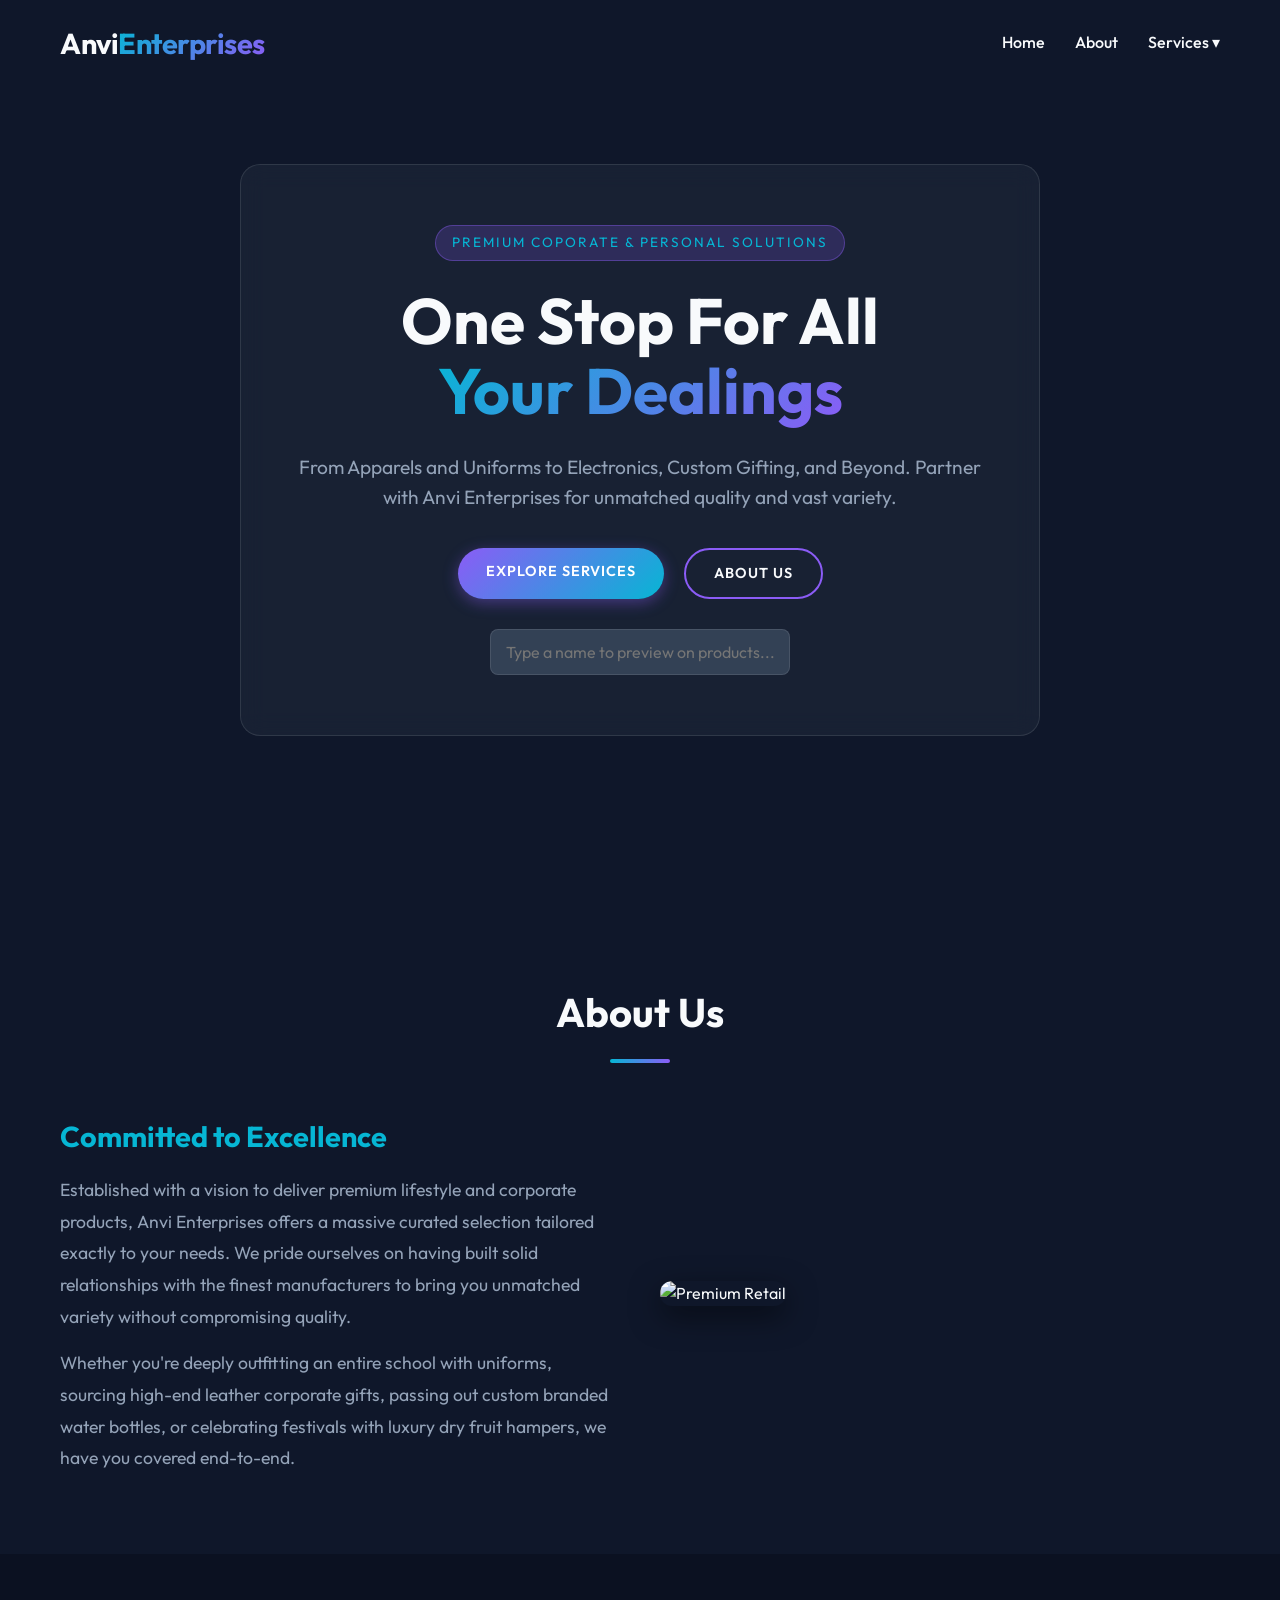
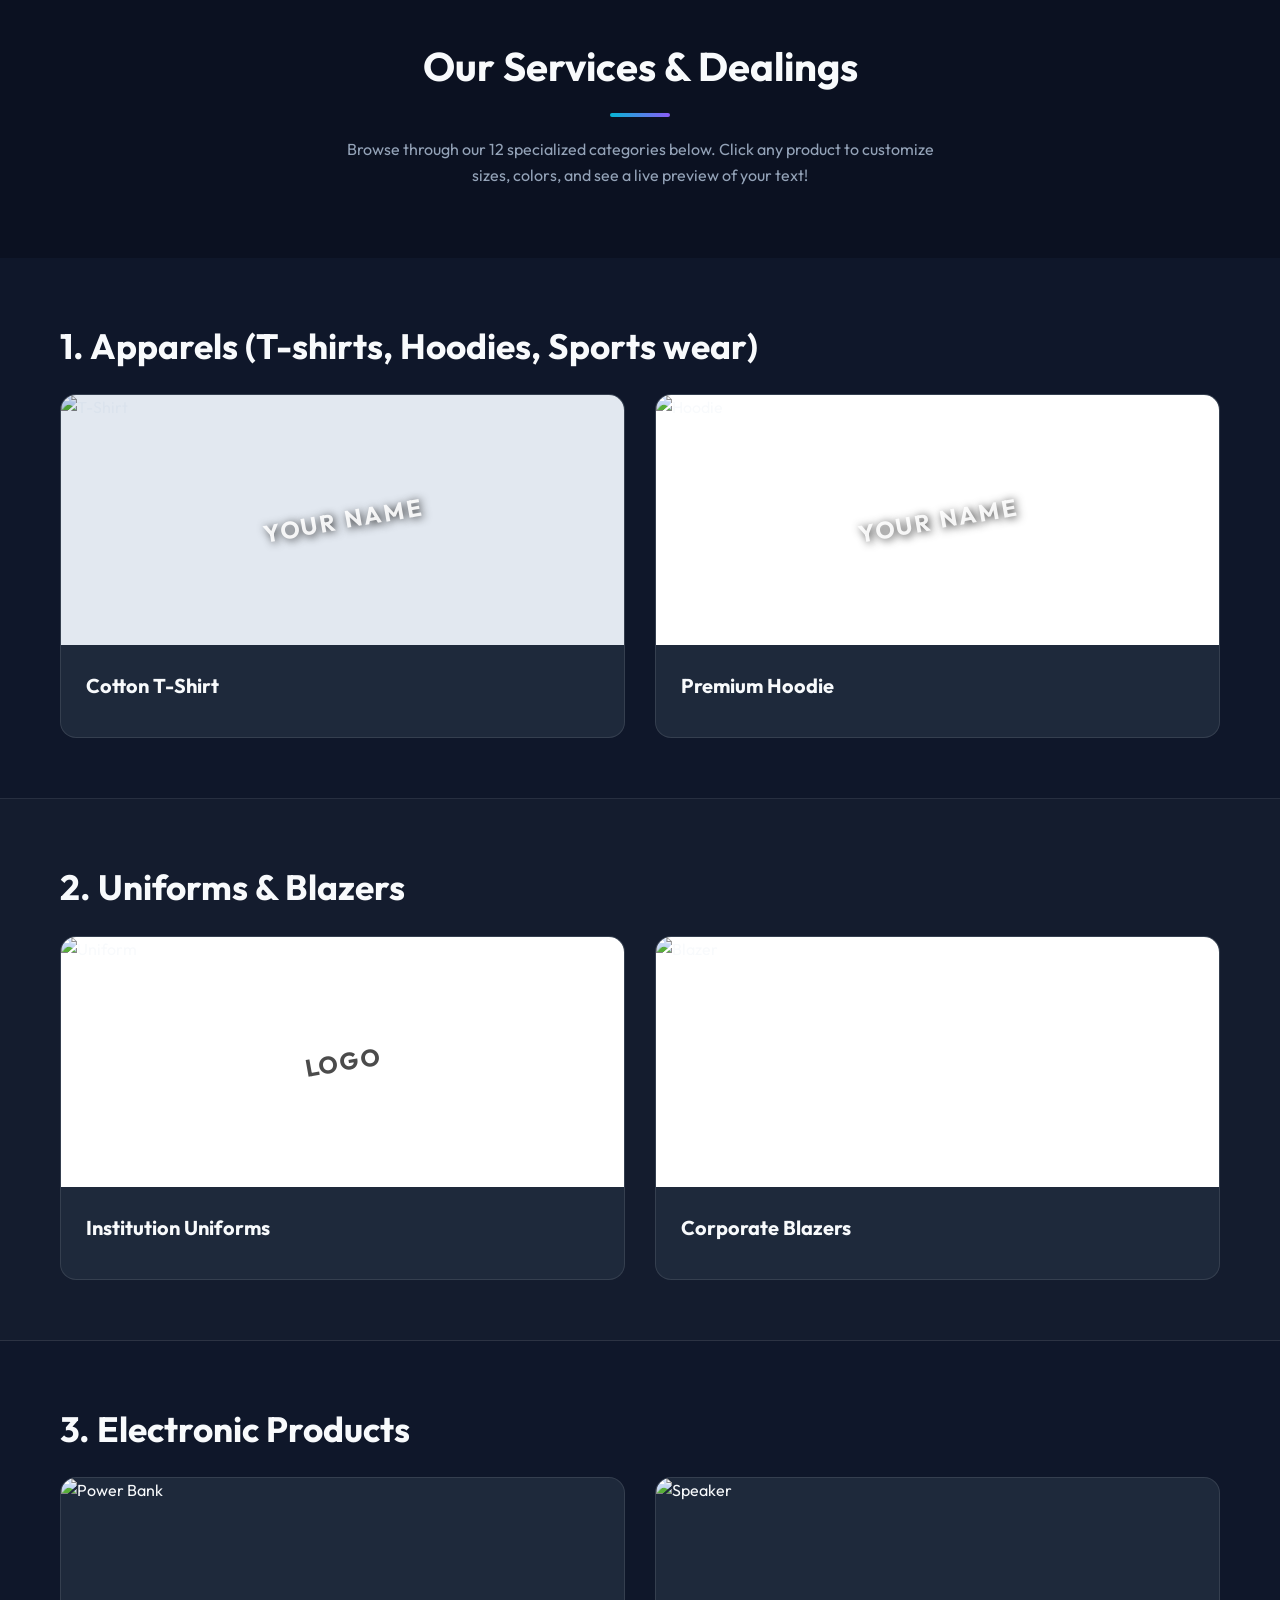
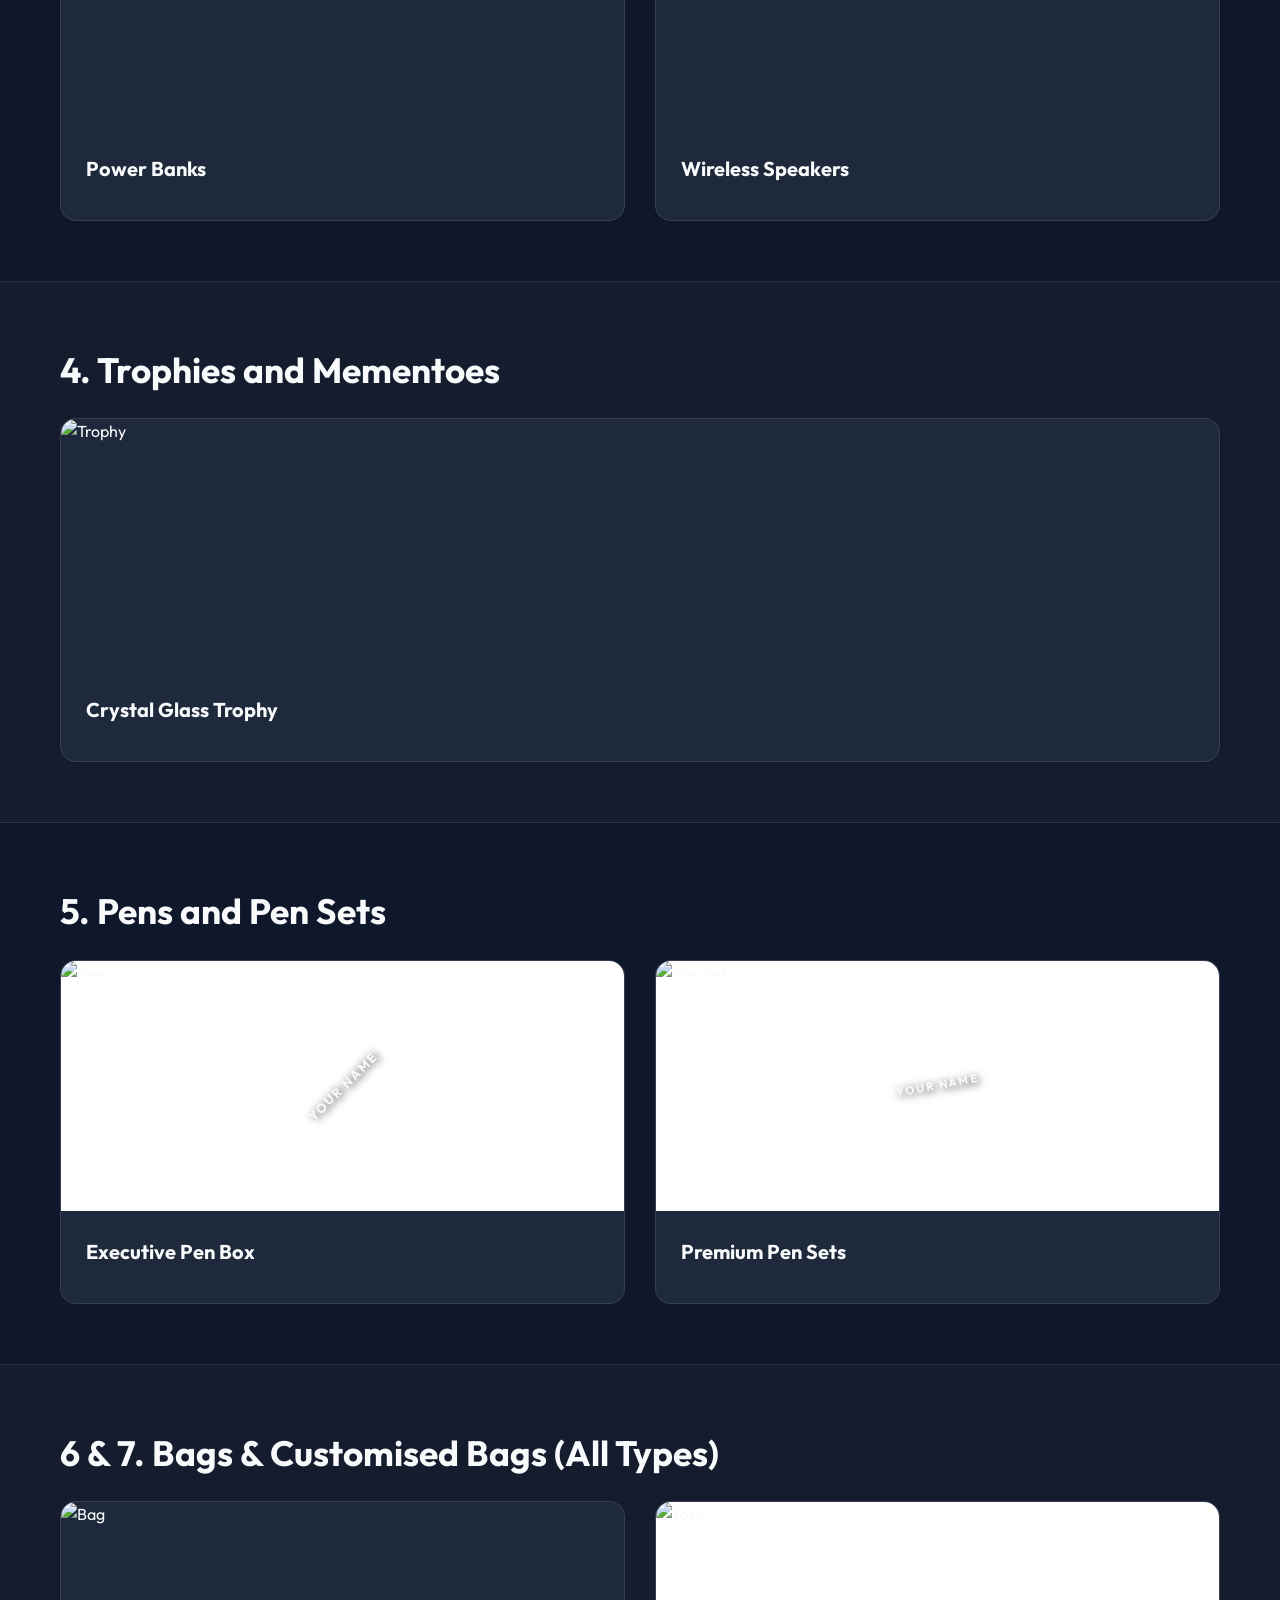
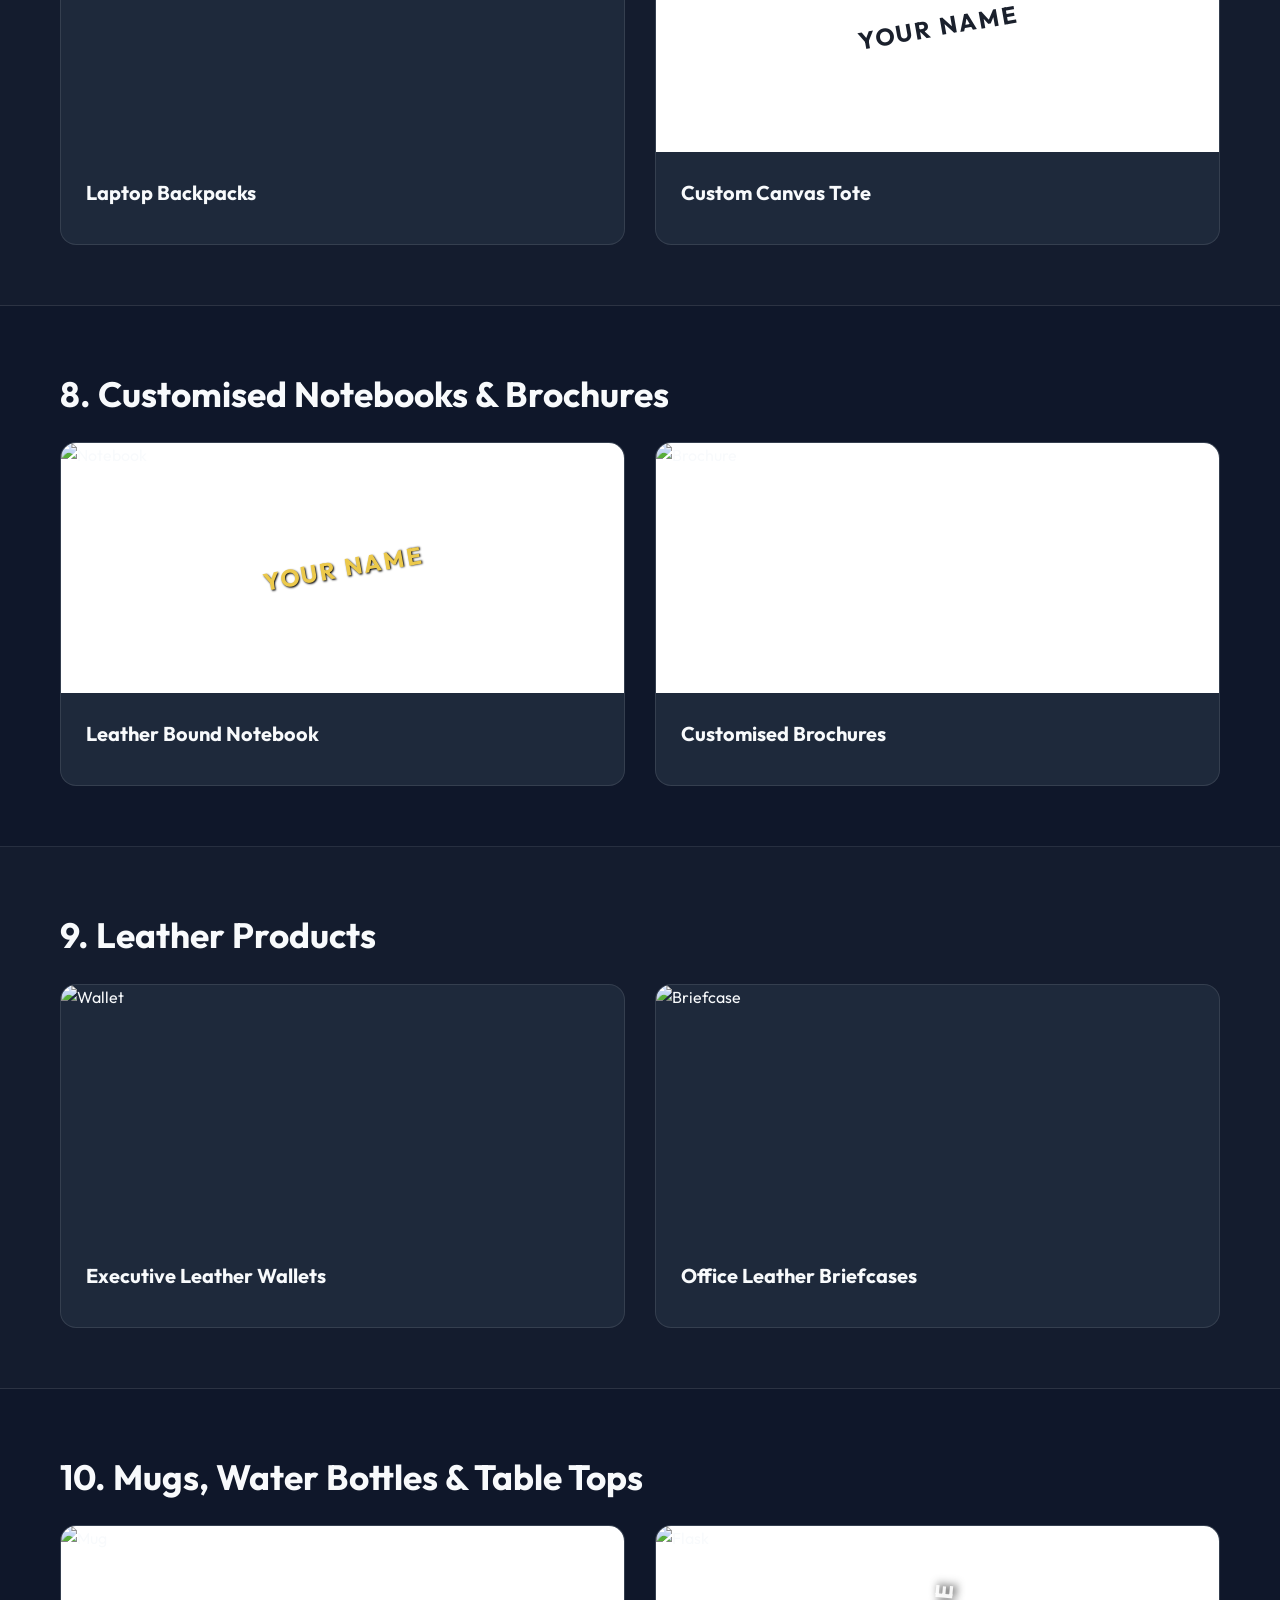
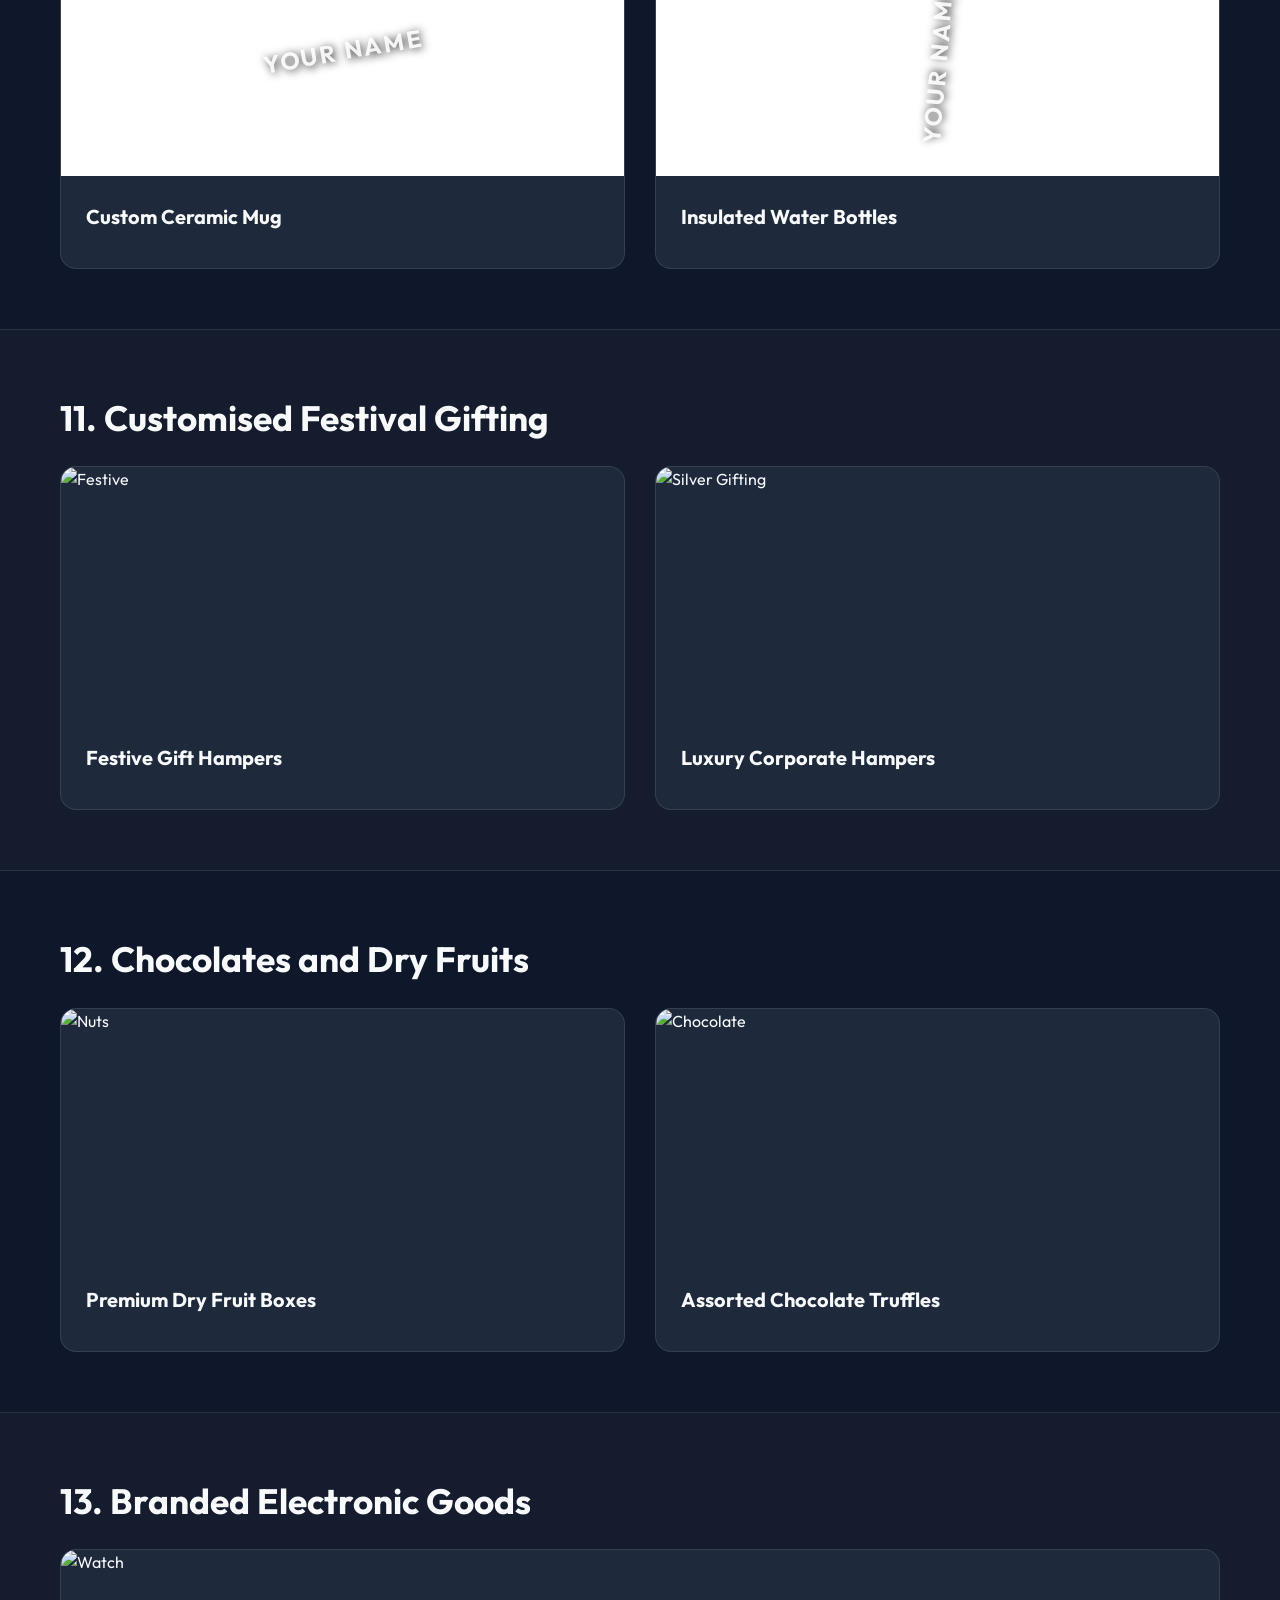
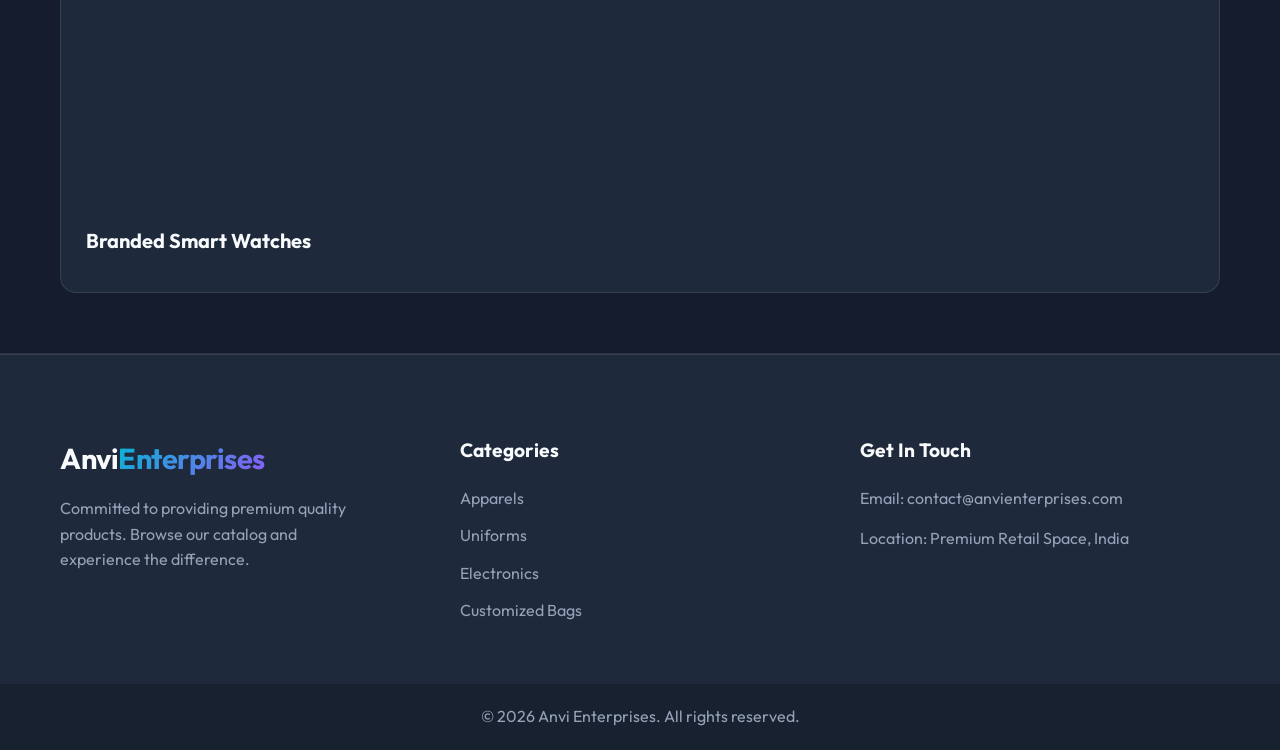
==== commit 05a27fd1: "Update diverse image layouts in SPA index page" ====
--- a/index.html
+++ b/index.html
@@ -157,7 +157,7 @@
             <div class="product-grid">
                 <div class="product-card" onclick="openModal('School/College Uniform', 'https://images.unsplash.com/photo-1580665961601-5285d3fdd13e?q=80&w=600&auto=format&fit=crop', 'Durable, stain-resistant uniform sets.', true)">
                     <div class="product-img-wrapper" style="background: #fff;">
-                        <img src="https://images.unsplash.com/photo-1580665961601-5285d3fdd13e?q=80&w=600&auto=format&fit=crop" style="mix-blend-mode: multiply;" alt="Uniform">
+                        <img src="https://images.unsplash.com/photo-1593030761757-71fae45fa0e7?q=80&w=600&auto=format&fit=crop" style="mix-blend-mode: multiply;" alt="Uniform">
                         <div class="custom-text-overlay global-name-display" style="color:#000; text-shadow:none; opacity:0.7;">LOGO</div>
                     </div><div class="product-info"><h3>Institution Uniforms</h3></div>
                 </div>
@@ -208,6 +208,12 @@
                         <div class="custom-text-overlay global-name-display" style="font-size: 0.8rem; transform: translate(-50%, -50%) rotate(-45deg);">YOUR NAME</div>
                     </div><div class="product-info"><h3>Executive Pen Box</h3></div>
                 </div>
+                <div class="product-card" onclick="openModal('Premium Pen Set', 'https://images.unsplash.com/photo-1503694978374-8a2fa686963a?q=80&w=600&auto=format&fit=crop', 'Twin set with rollerball and fountain pens.', false)">
+                    <div class="product-img-wrapper" style="background: #fff;">
+                        <img src="https://images.unsplash.com/photo-1503694978374-8a2fa686963a?q=80&w=600&auto=format&fit=crop" style="mix-blend-mode: multiply;" alt="Pen Set">
+                        <div class="custom-text-overlay global-name-display" style="font-size: 0.7rem;">YOUR NAME</div>
+                    </div><div class="product-info"><h3>Premium Pen Sets</h3></div>
+                </div>
             </div>
         </div>
     </section>
@@ -237,10 +243,15 @@
             <div class="product-grid">
                 <div class="product-card" onclick="openModal('Leather Diary', 'https://images.unsplash.com/photo-1583335513577-224b5ed3ef7e?q=80&w=600&auto=format&fit=crop', 'Premium embossed diaries.', false)">
                     <div class="product-img-wrapper" style="background:#fff;">
-                        <img src="https://images.unsplash.com/photo-1583335513577-224b5ed3ef7e?q=80&w=600&auto=format&fit=crop" style="mix-blend-mode: multiply;" alt="Notebook">
+                        <img src="https://images.unsplash.com/photo-1531346878377-a541e4b113fb?q=80&w=600&auto=format&fit=crop" style="mix-blend-mode: multiply;" alt="Notebook">
                         <div class="custom-text-overlay global-name-display" style="color: #ecc94b; text-shadow: 1px 1px 2px #000;">YOUR NAME</div>
                     </div><div class="product-info"><h3>Leather Bound Notebook</h3></div>
                 </div>
+                <div class="product-card" onclick="openModal('Corporate Brochure', 'https://images.unsplash.com/photo-1586075010923-2dd4570fb338?q=80&w=600&auto=format&fit=crop', 'Custom printed multi-page brochures.', false)">
+                    <div class="product-img-wrapper" style="background:#fff;">
+                        <img src="https://images.unsplash.com/photo-1586075010923-2dd4570fb338?q=80&w=600&auto=format&fit=crop" style="mix-blend-mode: multiply;" alt="Brochure">
+                    </div><div class="product-info"><h3>Customised Brochures</h3></div>
+                </div>
             </div>
         </div>
     </section>
@@ -252,6 +263,9 @@
             <div class="product-grid">
                 <div class="product-card" onclick="openModal('Leather Wallet', 'https://images.unsplash.com/photo-1627123424574-724758594e93?q=80&w=600&auto=format&fit=crop', 'Genuine leather wallets.', false)">
                     <div class="product-img-wrapper"><img src="https://images.unsplash.com/photo-1627123424574-724758594e93?q=80&w=600&auto=format&fit=crop" alt="Wallet"></div><div class="product-info"><h3>Executive Leather Wallets</h3></div>
+                </div>
+                <div class="product-card" onclick="openModal('Leather Briefcase', 'https://images.unsplash.com/photo-1554342872-034a06541bad?q=80&w=600&auto=format&fit=crop', 'Premium office leather briefcases.', false)">
+                    <div class="product-img-wrapper"><img src="https://images.unsplash.com/photo-1554342872-034a06541bad?q=80&w=600&auto=format&fit=crop" alt="Briefcase"></div><div class="product-info"><h3>Office Leather Briefcases</h3></div>
                 </div>
             </div>
         </div>
@@ -285,6 +299,9 @@
             <div class="product-grid">
                 <div class="product-card" onclick="openModal('Diwali Hamper', 'https://images.unsplash.com/photo-1582142839970-2b9e04b60f65?q=80&w=600&auto=format&fit=crop', 'Premium festive boxes.', false)">
                     <div class="product-img-wrapper"><img src="https://images.unsplash.com/photo-1582142839970-2b9e04b60f65?q=80&w=600&auto=format&fit=crop" alt="Festive"></div><div class="product-info"><h3>Festive Gift Hampers</h3></div>
+                </div>
+                <div class="product-card" onclick="openModal('Silver Coin Gift', 'https://images.unsplash.com/photo-1605333333333-e1d533333333?q=80&w=600&auto=format&fit=crop', 'Custom silver encrusted corporate festive gifting.', false)">
+                    <div class="product-img-wrapper"><img src="https://images.unsplash.com/photo-1510127034890-ba27508e9f1c?q=80&w=600&auto=format&fit=crop" alt="Silver Gifting"></div><div class="product-info"><h3>Luxury Corporate Hampers</h3></div>
                 </div>
             </div>
         </div>
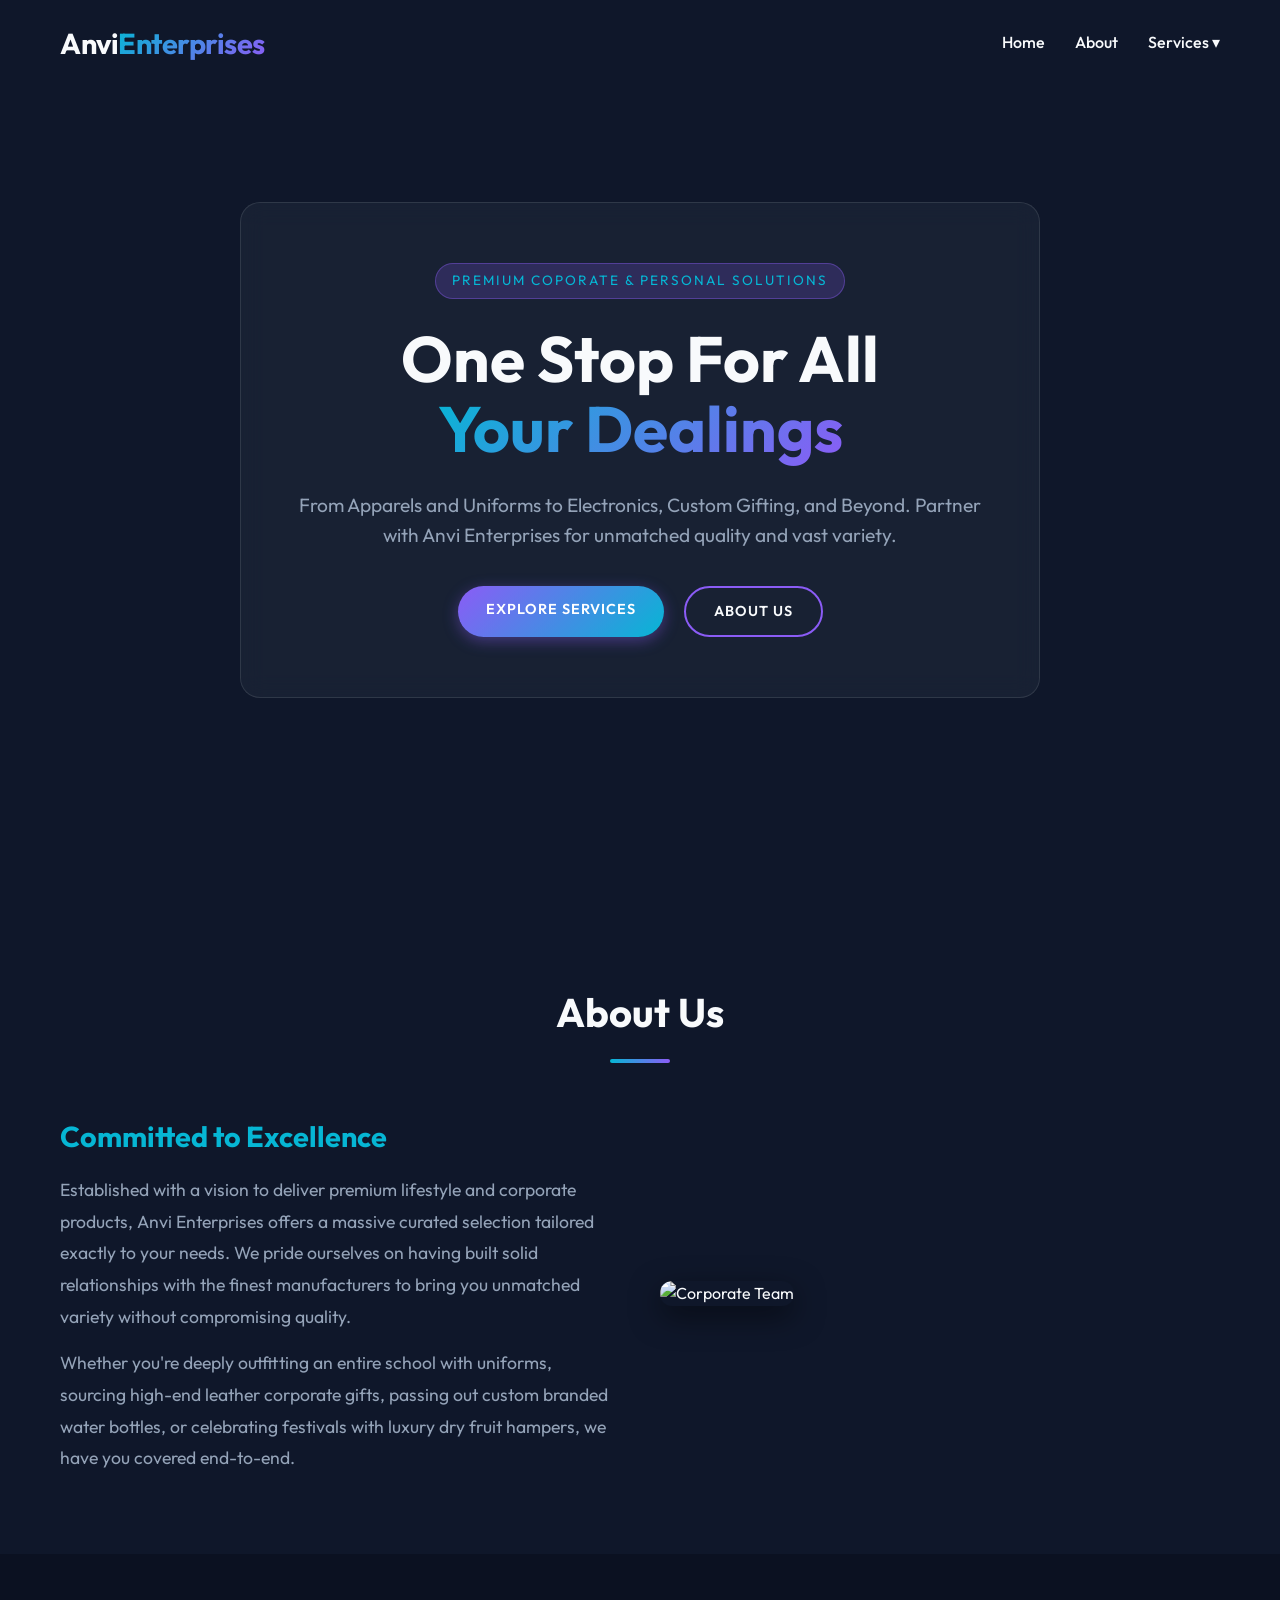
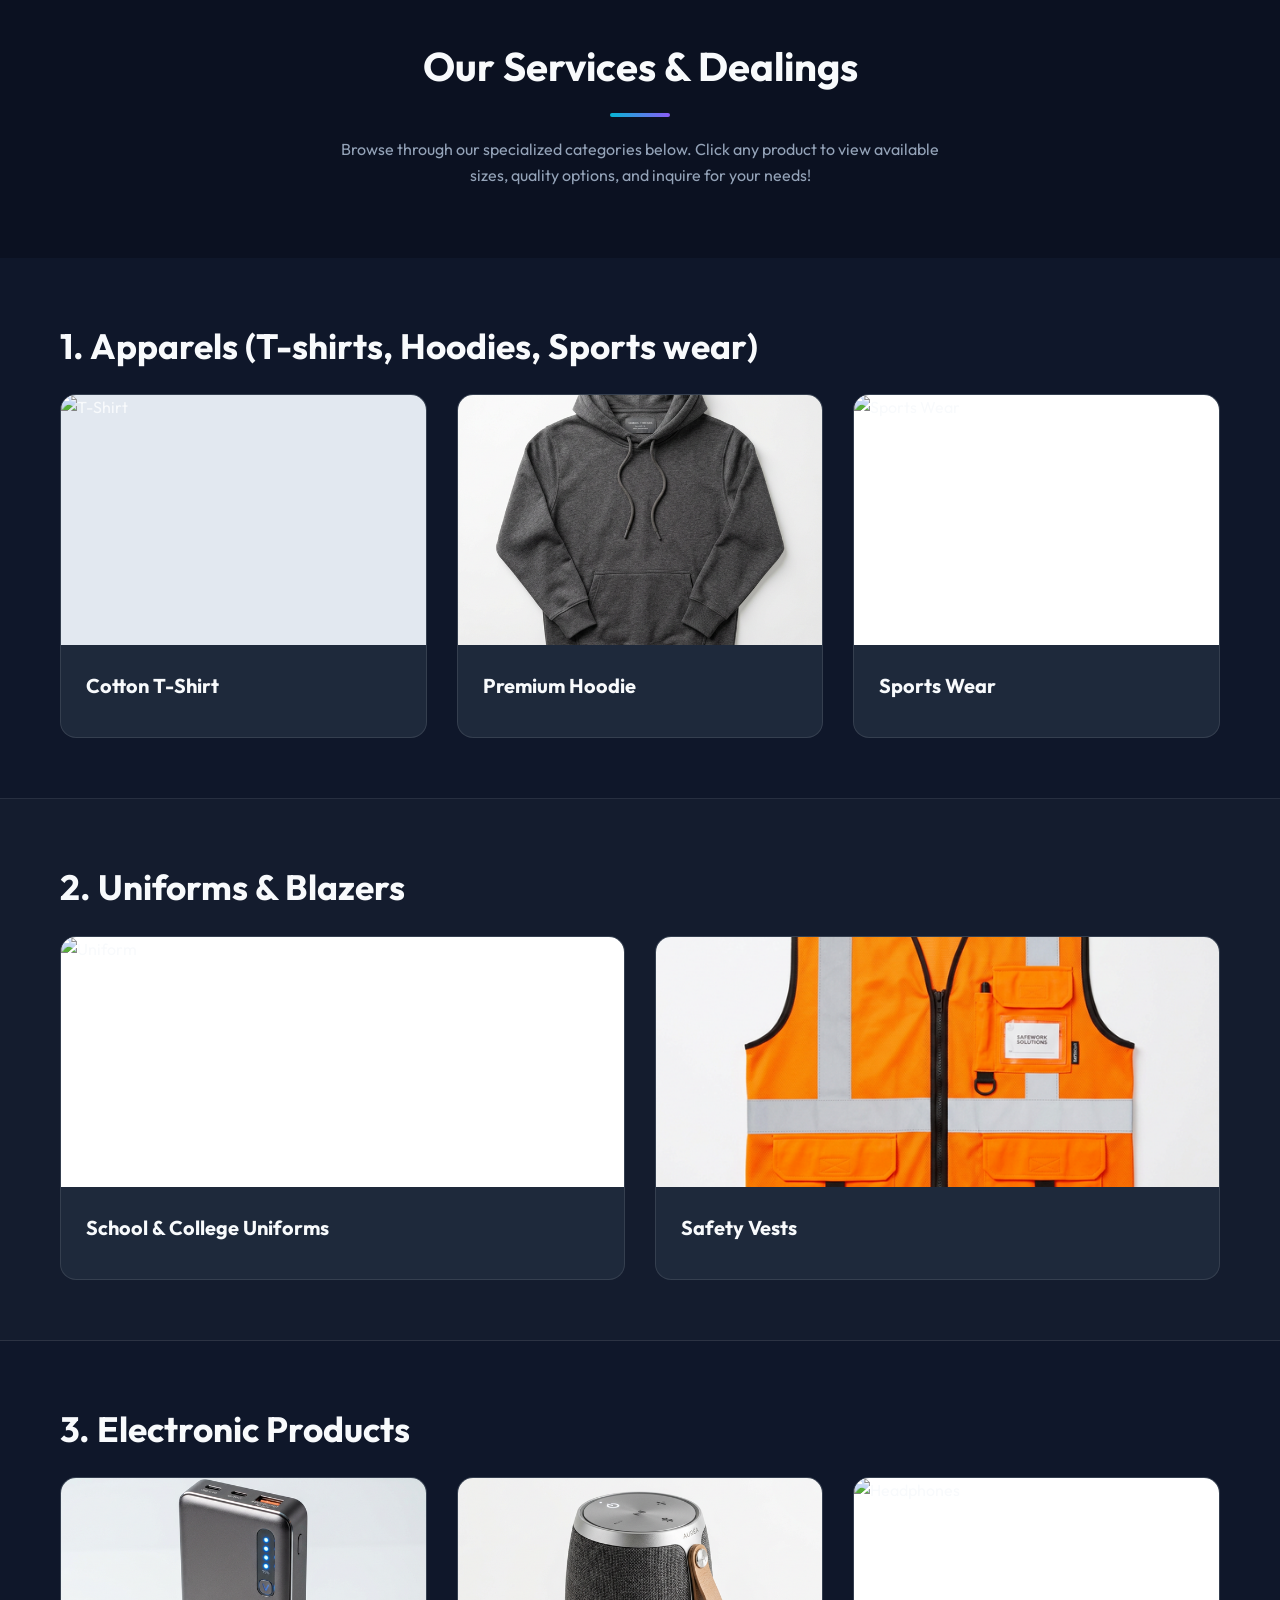
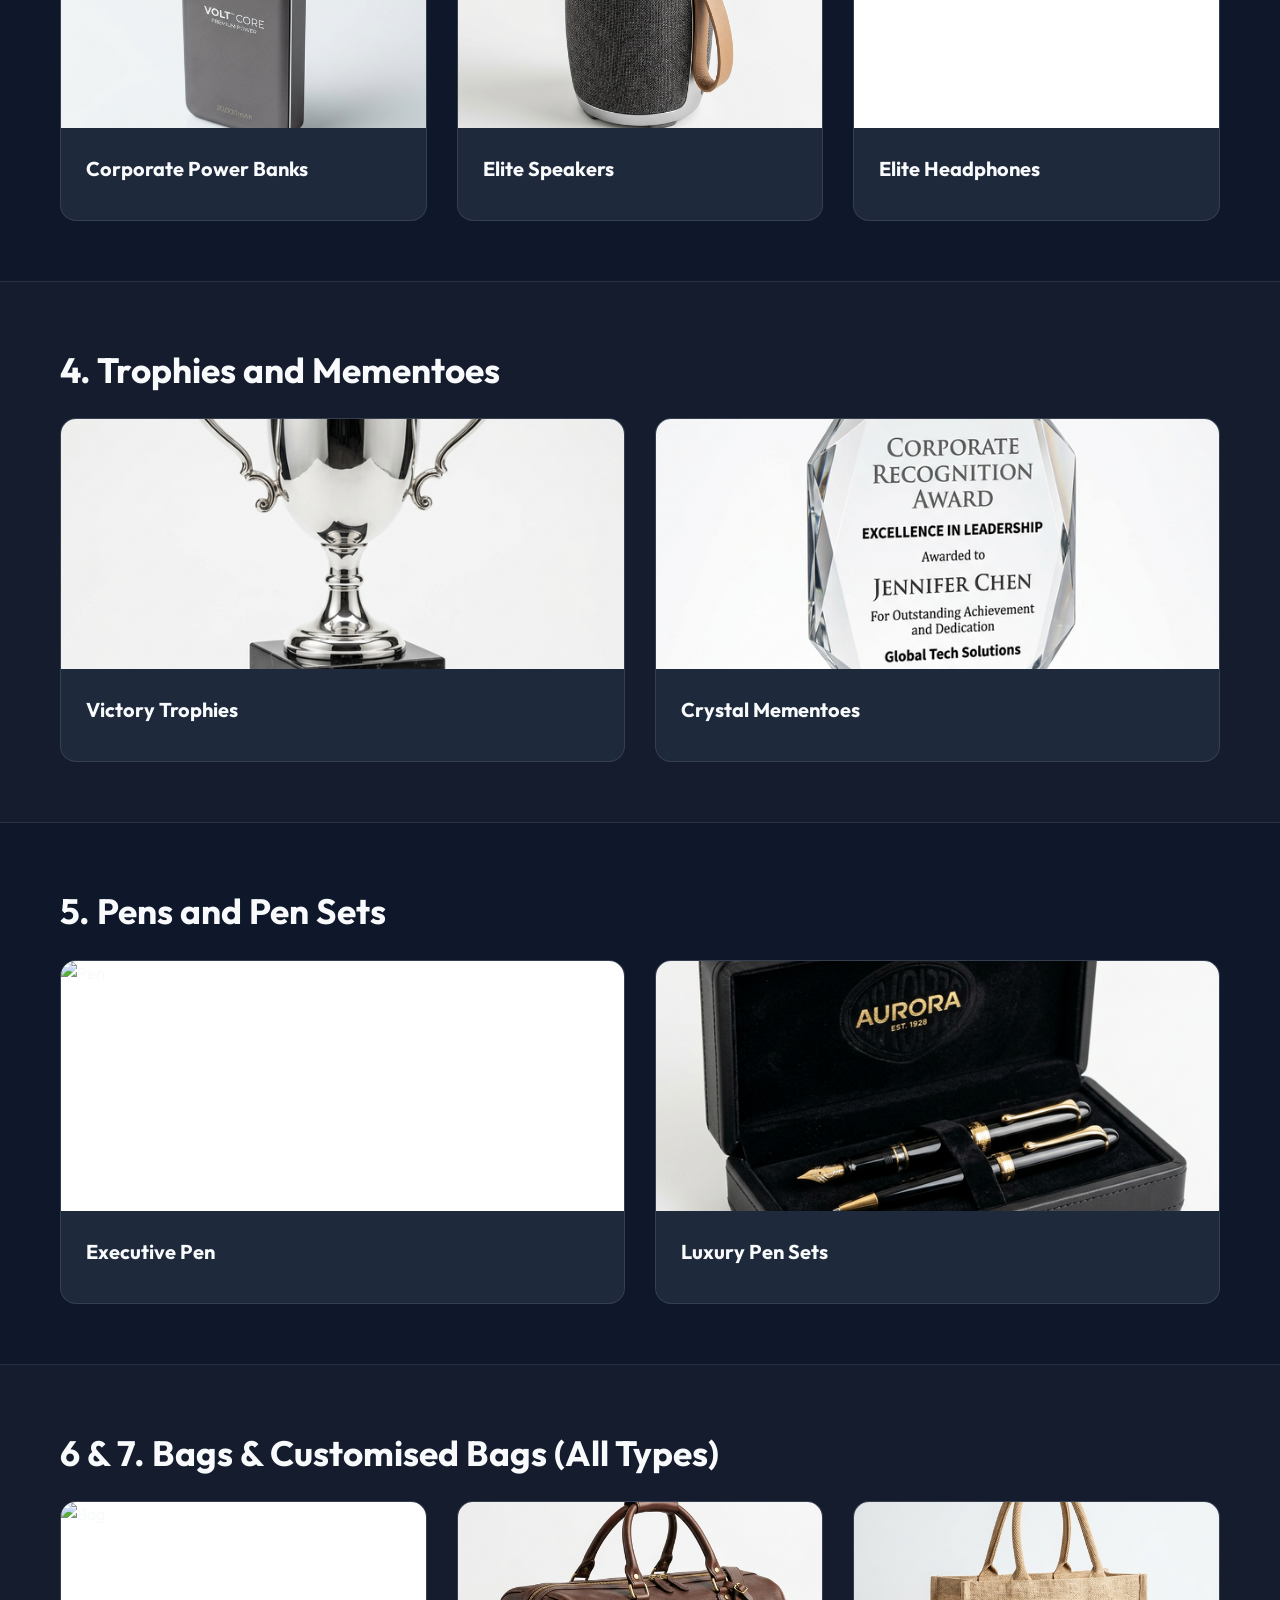
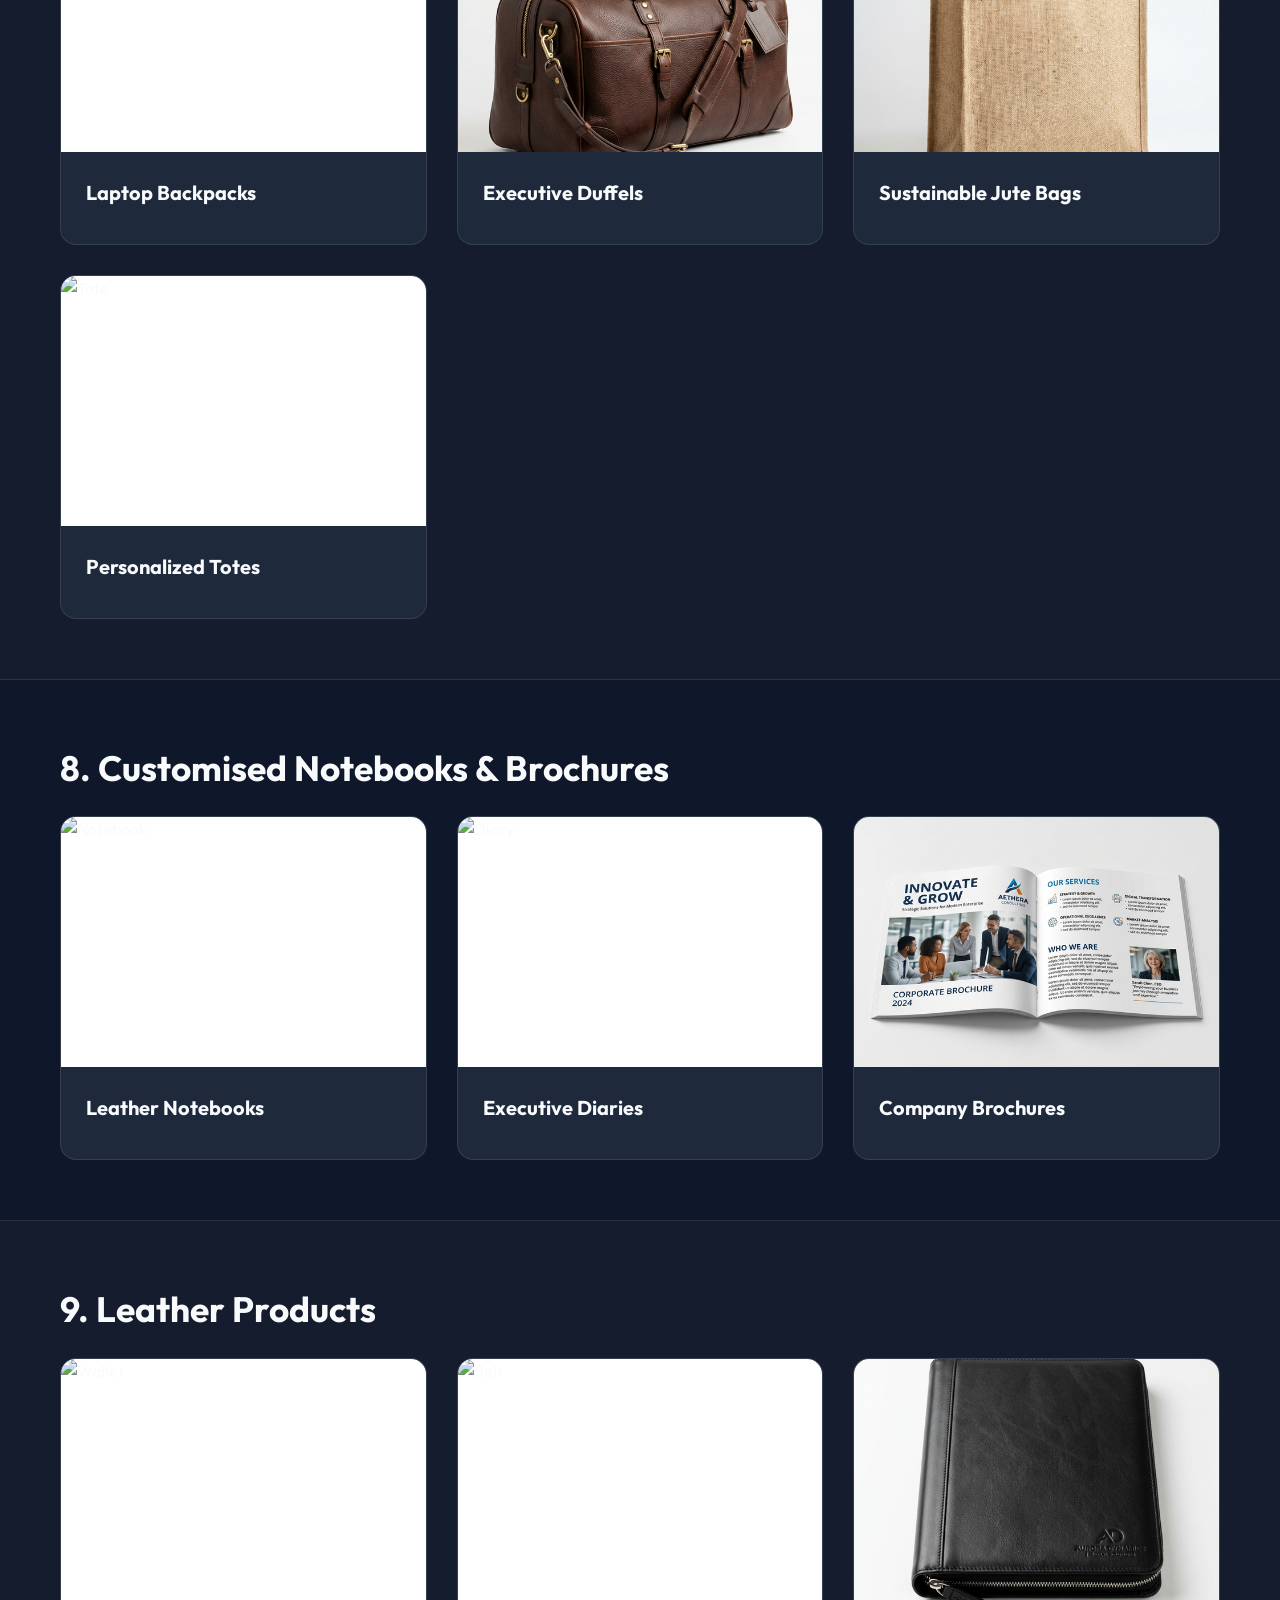
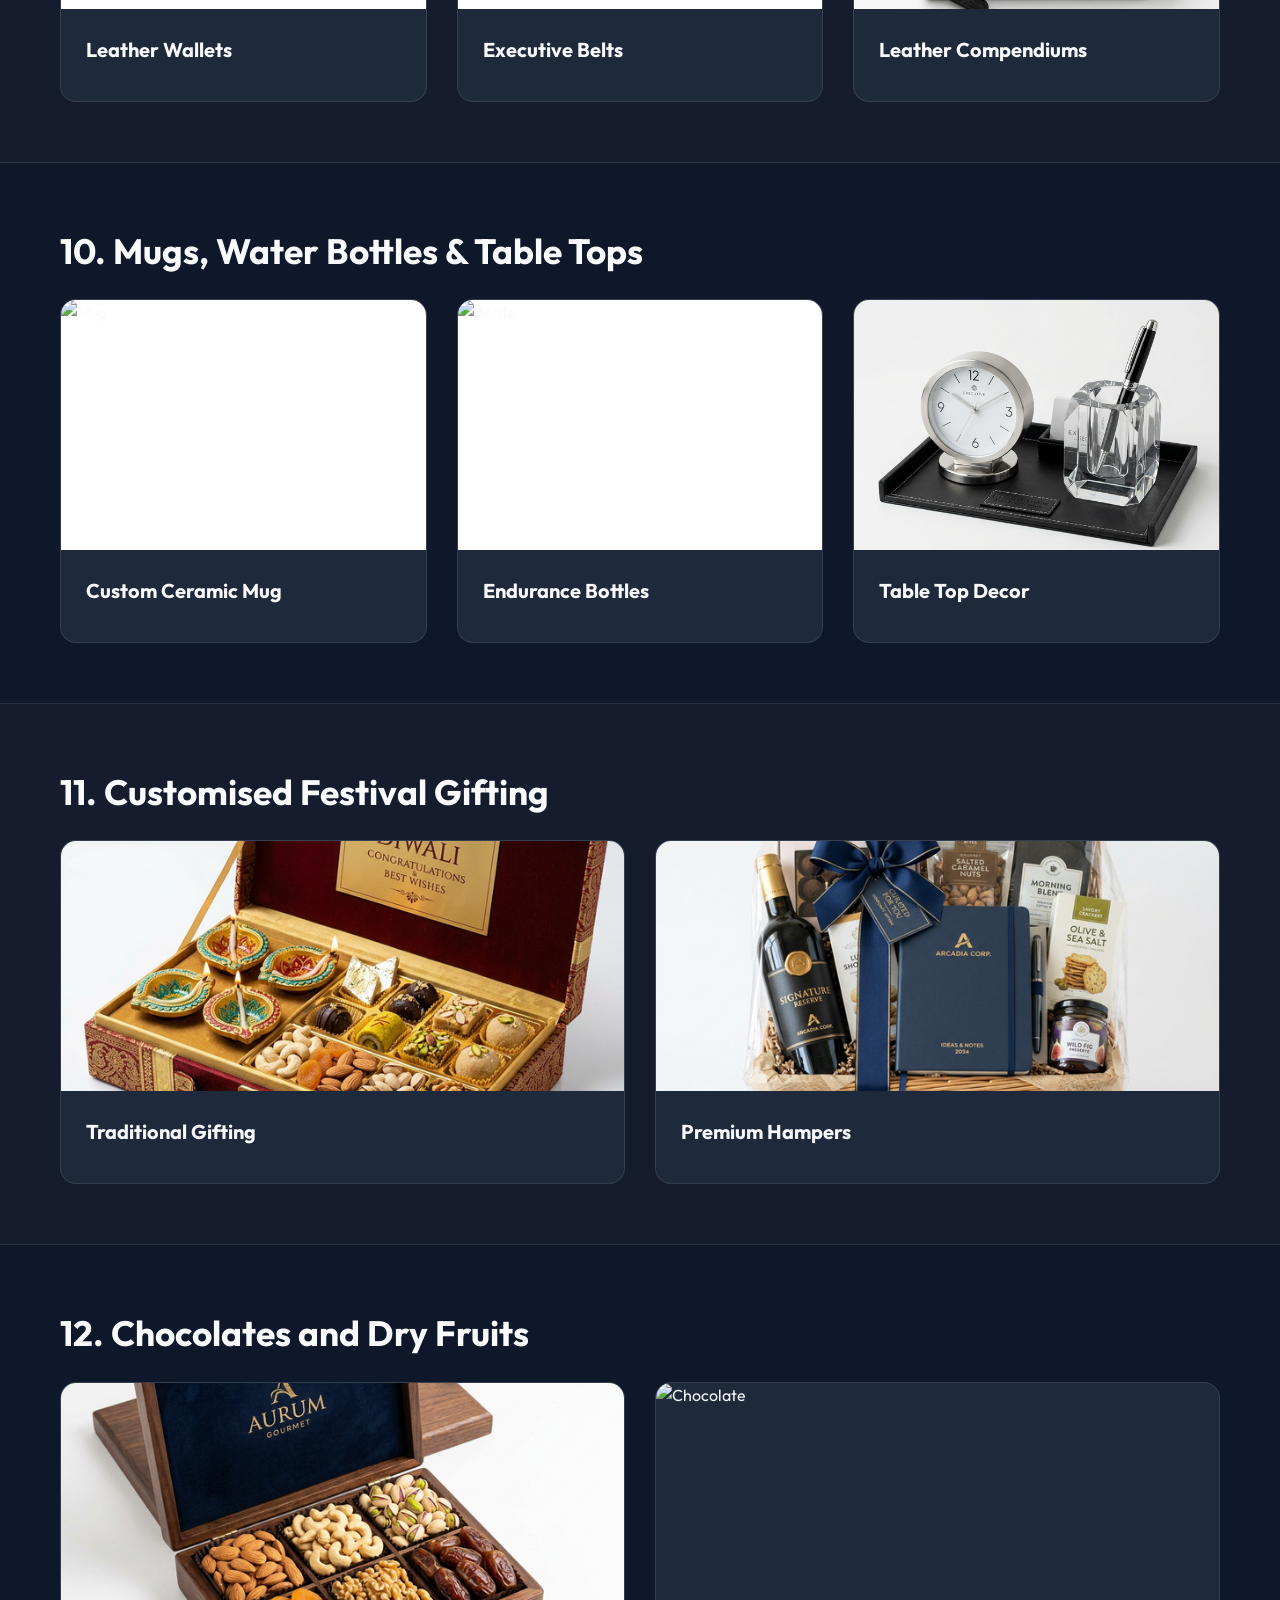
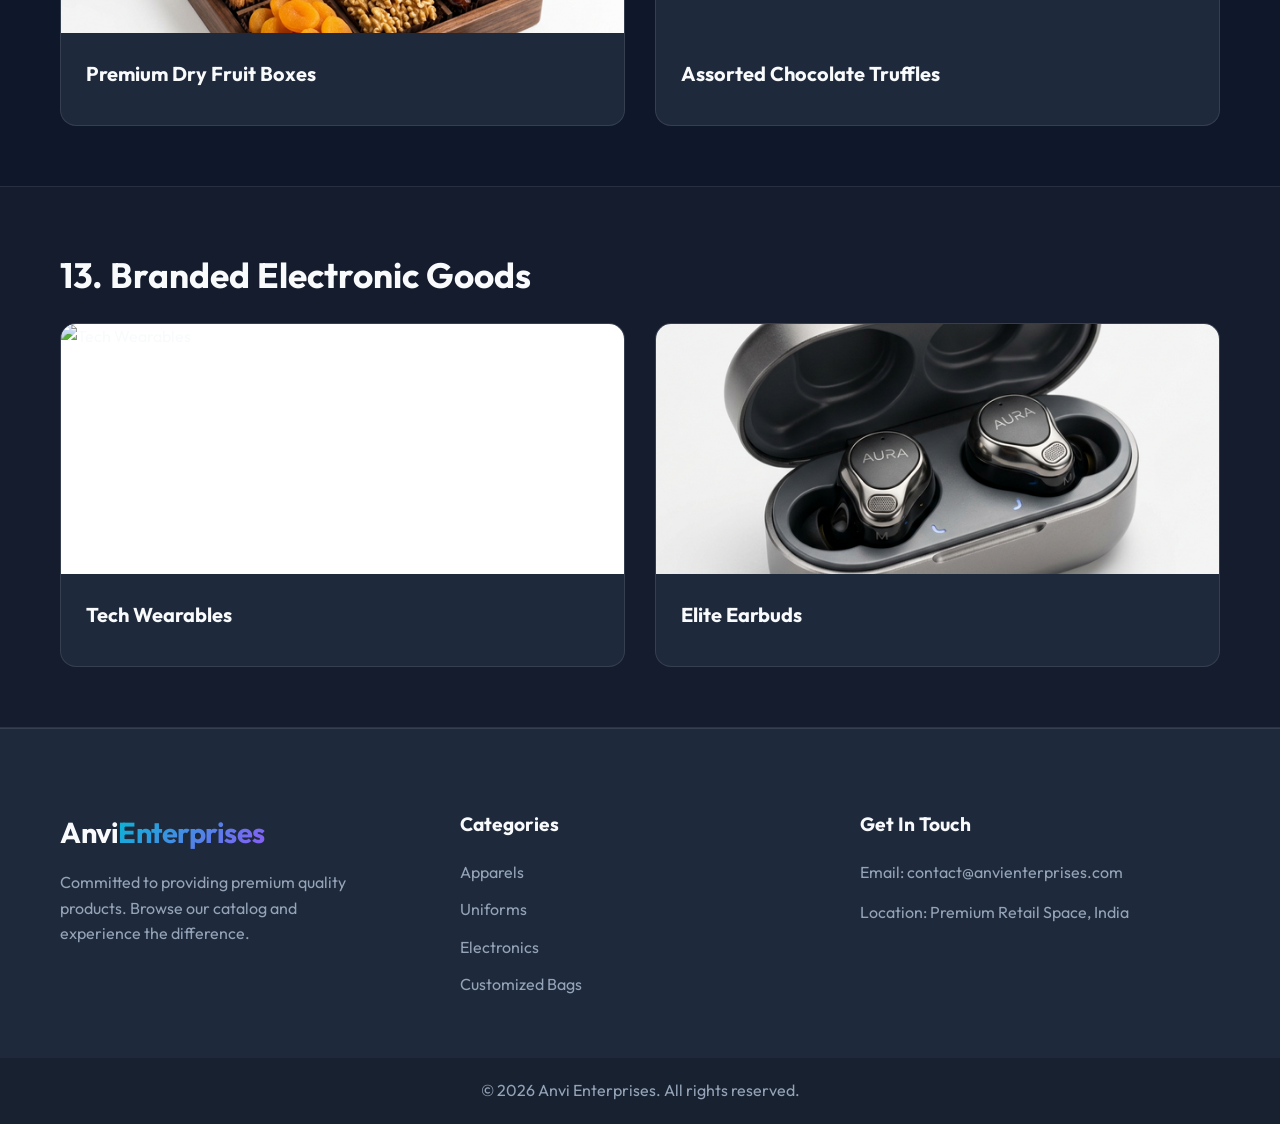
==== commit e1878042: "added images" ====
--- a/index.html
+++ b/index.html
@@ -1,5 +1,6 @@
 <!DOCTYPE html>
 <html lang="en">
+
 <head>
     <meta charset="UTF-8">
     <meta name="viewport" content="width=device-width, initial-scale=1.0">
@@ -12,38 +13,106 @@
     <link rel="stylesheet" href="css/style.css">
     <link rel="stylesheet" href="css/modal.css">
     <style>
-        html { scroll-behavior: smooth; }
-        .dropdown { position: relative; }
+        html {
+            scroll-behavior: smooth;
+        }
+
+        .dropdown {
+            position: relative;
+        }
+
         .dropdown-menu {
-            position: absolute; top: 100%; left: 0;
-            background: rgba(15, 23, 42, 0.95); backdrop-filter: blur(10px);
-            border: 1px solid var(--glass-border); border-radius: 8px;
-            padding: 10px 0; min-width: 250px;
-            opacity: 0; visibility: hidden; transform: translateY(10px);
-            transition: all 0.3s ease; box-shadow: 0 10px 30px rgba(0,0,0,0.5);
-        }
-        .dropdown:hover .dropdown-menu { opacity: 1; visibility: visible; transform: translateY(0); }
-        .dropdown-menu li { display: block; }
+            position: absolute;
+            top: 100%;
+            left: 0;
+            background: rgba(15, 23, 42, 0.95);
+            backdrop-filter: blur(10px);
+            border: 1px solid var(--glass-border);
+            border-radius: 8px;
+            padding: 10px 0;
+            min-width: 250px;
+            opacity: 0;
+            visibility: hidden;
+            transform: translateY(10px);
+            transition: all 0.3s ease;
+            box-shadow: 0 10px 30px rgba(0, 0, 0, 0.5);
+        }
+
+        .dropdown:hover .dropdown-menu {
+            opacity: 1;
+            visibility: visible;
+            transform: translateY(0);
+        }
+
+        .dropdown-menu li {
+            display: block;
+        }
+
         .dropdown-menu a {
-            display: block; padding: 10px 20px; font-size: 0.9rem;
-            color: var(--text-main); transition: background 0.2s;
-        }
-        .dropdown-menu a:hover { background: var(--primary); color: #fff; }
-        
-        .section-title { font-size: 2.2rem; color: var(--text-main); margin-bottom: 20px; }
-        .category-section { padding: 60px 0; border-bottom: 1px solid var(--glass-border); }
-        .category-section:nth-child(even) { background-color: rgba(255,255,255,0.02); }
-
-        .about-grid { display: grid; grid-template-columns: 1fr 1fr; gap: 40px; align-items: center; }
-        .about-img img { width: 100%; border-radius: 12px; box-shadow: 0 10px 30px rgba(0,0,0,0.5); }
-        
+            display: block;
+            padding: 10px 20px;
+            font-size: 0.9rem;
+            color: var(--text-main);
+            transition: background 0.2s;
+        }
+
+        .dropdown-menu a:hover {
+            background: var(--primary);
+            color: #fff;
+        }
+
+        .section-title {
+            font-size: 2.2rem;
+            color: var(--text-main);
+            margin-bottom: 20px;
+        }
+
+        .category-section {
+            padding: 60px 0;
+            border-bottom: 1px solid var(--glass-border);
+        }
+
+        .category-section:nth-child(even) {
+            background-color: rgba(255, 255, 255, 0.02);
+        }
+
+        .about-grid {
+            display: grid;
+            grid-template-columns: 1fr 1fr;
+            gap: 40px;
+            align-items: center;
+        }
+
+        .about-img img {
+            width: 100%;
+            border-radius: 12px;
+            box-shadow: 0 10px 30px rgba(0, 0, 0, 0.5);
+        }
+
         @media(max-width: 768px) {
-            .dropdown-menu { position: static; opacity: 1; visibility: visible; transform: none; box-shadow: none; border: none; background: transparent; padding-left: 20px; display: none; }
-            .dropdown.active .dropdown-menu { display: block; }
-            .about-grid { grid-template-columns: 1fr; }
+            .dropdown-menu {
+                position: static;
+                opacity: 1;
+                visibility: visible;
+                transform: none;
+                box-shadow: none;
+                border: none;
+                background: transparent;
+                padding-left: 20px;
+                display: none;
+            }
+
+            .dropdown.active .dropdown-menu {
+                display: block;
+            }
+
+            .about-grid {
+                grid-template-columns: 1fr;
+            }
         }
     </style>
 </head>
+
 <body>
     <!-- Navigation -->
     <nav class="navbar" id="navbar">
@@ -85,16 +154,13 @@
         <div class="hero-content glass-effect">
             <span class="badge">Premium Coporate & Personal Solutions</span>
             <h1>One Stop For All <br> <span class="text-gradient">Your Dealings</span></h1>
-            <p>From Apparels and Uniforms to Electronics, Custom Gifting, and Beyond. Partner with Anvi Enterprises for unmatched quality and vast variety.</p>
+            <p>From Apparels and Uniforms to Electronics, Custom Gifting, and Beyond. Partner with Anvi Enterprises for
+                unmatched quality and vast variety.</p>
             <div class="hero-actions">
                 <a href="#services" class="btn btn-primary">Explore Services</a>
                 <a href="#about" class="btn btn-secondary">About Us</a>
             </div>
-            
-            <!-- Global Custom Name Input placed in hero for fun -->
-            <div style="margin-top: 30px; max-width: 300px; margin-inline: auto;">
-                <input type="text" id="global-name-input" class="custom-input glass-effect" placeholder="Type a name to preview on products..." style="text-align: center;">
-            </div>
+
         </div>
     </header>
 
@@ -107,12 +173,21 @@
             </div>
             <div class="about-grid">
                 <div>
-                    <h3 style="font-size: 1.8rem; margin-bottom: 15px; color: var(--secondary);">Committed to Excellence</h3>
-                    <p style="color: var(--text-muted); font-size: 1.1rem; line-height: 1.8; margin-bottom: 15px;">Established with a vision to deliver premium lifestyle and corporate products, Anvi Enterprises offers a massive curated selection tailored exactly to your needs. We pride ourselves on having built solid relationships with the finest manufacturers to bring you unmatched variety without compromising quality.</p>
-                    <p style="color: var(--text-muted); font-size: 1.1rem; line-height: 1.8;">Whether you're deeply outfitting an entire school with uniforms, sourcing high-end leather corporate gifts, passing out custom branded water bottles, or celebrating festivals with luxury dry fruit hampers, we have you covered end-to-end.</p>
+                    <h3 style="font-size: 1.8rem; margin-bottom: 15px; color: var(--secondary);">Committed to Excellence
+                    </h3>
+                    <p style="color: var(--text-muted); font-size: 1.1rem; line-height: 1.8; margin-bottom: 15px;">
+                        Established with a vision to deliver premium lifestyle and corporate products, Anvi Enterprises
+                        offers a massive curated selection tailored exactly to your needs. We pride ourselves on having
+                        built solid relationships with the finest manufacturers to bring you unmatched variety without
+                        compromising quality.</p>
+                    <p style="color: var(--text-muted); font-size: 1.1rem; line-height: 1.8;">Whether you're deeply
+                        outfitting an entire school with uniforms, sourcing high-end leather corporate gifts, passing
+                        out custom branded water bottles, or celebrating festivals with luxury dry fruit hampers, we
+                        have you covered end-to-end.</p>
                 </div>
                 <div class="about-img">
-                    <img src="https://images.unsplash.com/photo-1542838132-92c53300491e?q=80&w=1000&auto=format&fit=crop" alt="Premium Retail">
+                    <img src="https://images.unsplash.com/photo-1522202176988-66273c2fd55f?q=80&w=1000&auto=format&fit=crop"
+                        alt="Corporate Team">
                 </div>
             </div>
         </div>
@@ -124,7 +199,7 @@
             <div class="section-header">
                 <h2>Our Services & Dealings</h2>
                 <div class="underline"></div>
-                <p>Browse through our 12 specialized categories below. Click any product to customize sizes, colors, and see a live preview of your text!</p>
+                <p>Browse through our specialized categories below. Click any product to view available sizes, quality options, and inquire for your needs!</p>
             </div>
         </div>
     </section>
@@ -134,17 +209,34 @@
         <div class="container">
             <h3 class="section-title">1. Apparels (T-shirts, Hoodies, Sports wear)</h3>
             <div class="product-grid">
-                <div class="product-card" onclick="openModal('Cotton T-Shirt', 'https://images.unsplash.com/photo-1521572163474-6864f9cf17ab?q=80&w=600&auto=format&fit=crop', '100% breathable cotton.', true)">
+                <div class="product-card"
+                    onclick="openModal('Cotton T-Shirt', 'https://images.unsplash.com/photo-1521572163474-6864f9cf17ab?q=80&w=600&auto=format&fit=crop', '100% breathable cotton basic tees.', true)">
                     <div class="product-img-wrapper" style="background: #e2e8f0;">
-                        <img src="https://images.unsplash.com/photo-1521572163474-6864f9cf17ab?q=80&w=600&auto=format&fit=crop" style="mix-blend-mode: multiply;" alt="T-Shirt">
-                        <div class="custom-text-overlay global-name-display">YOUR NAME</div>
-                    </div><div class="product-info"><h3>Cotton T-Shirt</h3></div>
-                </div>
-                <div class="product-card" onclick="openModal('Premium Hoodie', 'https://images.unsplash.com/photo-1555529733-0e670560f8e1?q=80&w=600&auto=format&fit=crop', 'Thick winter hoodie.', true)">
+                        <img src="https://images.unsplash.com/photo-1521572163474-6864f9cf17ab?q=80&w=600&auto=format&fit=crop"
+                            alt="T-Shirt">
+                    </div>
+                    <div class="product-info">
+                        <h3>Cotton T-Shirt</h3>
+                    </div>
+                </div>
+                <div class="product-card"
+                    onclick="openModal('Premium Hoodie', 'images/hoodie.png', 'High quality plush winter hoodies.', true)">
                     <div class="product-img-wrapper" style="background: #fff;">
-                        <img src="https://images.unsplash.com/photo-1555529733-0e670560f8e1?q=80&w=600&auto=format&fit=crop" style="mix-blend-mode: multiply;" alt="Hoodie">
-                        <div class="custom-text-overlay global-name-display">YOUR NAME</div>
-                    </div><div class="product-info"><h3>Premium Hoodie</h3></div>
+                        <img src="images/hoodie.png" alt="Hoodie">
+                    </div>
+                    <div class="product-info">
+                        <h3>Premium Hoodie</h3>
+                    </div>
+                </div>
+                <div class="product-card"
+                    onclick="openModal('Active Sports Wear', 'https://plus.unsplash.com/premium_photo-1727896376162-620ded0fce68?w=600&auto=format&fit=crop&q=60&ixlib=rb-4.1.0&ixid=M3wxMjA3fDB8MHxzZWFyY2h8OXx8c3BvcnQlMjB3ZWFyfGVufDB8fDB8fHww', 'Breathable and sweat-wicking sports uniforms.', true)">
+                    <div class="product-img-wrapper" style="background: #fff;">
+                        <img src="https://plus.unsplash.com/premium_photo-1727896376162-620ded0fce68?w=600&auto=format&fit=crop&q=60&ixlib=rb-4.1.0&ixid=M3wxMjA3fDB8MHxzZWFyY2h8OXx8c3BvcnQlMjB3ZWFyfGVufDB8fDB8fHww"
+                            alt="Sports Wear">
+                    </div>
+                    <div class="product-info">
+                        <h3>Sports Wear</h3>
+                    </div>
                 </div>
             </div>
         </div>
@@ -155,16 +247,24 @@
         <div class="container">
             <h3 class="section-title">2. Uniforms & Blazers</h3>
             <div class="product-grid">
-                <div class="product-card" onclick="openModal('School/College Uniform', 'https://images.unsplash.com/photo-1580665961601-5285d3fdd13e?q=80&w=600&auto=format&fit=crop', 'Durable, stain-resistant uniform sets.', true)">
+                <div class="product-card"
+                    onclick="openModal('Institution Uniform', 'https://images.unsplash.com/photo-1566827886031-7d0f288f76ed?w=600&auto=format&fit=crop&q=60&ixlib=rb-4.1.0&ixid=M3wxMjA3fDB8MHxzZWFyY2h8Nnx8U2Nob29sJTIwJTI2JTIwQ29sbGVnZSUyMFVuaWZvcm1zfGVufDB8fDB8fHww', 'Custom uniforms for schools, colleges, and industrial staff.', true)">
                     <div class="product-img-wrapper" style="background: #fff;">
-                        <img src="https://images.unsplash.com/photo-1593030761757-71fae45fa0e7?q=80&w=600&auto=format&fit=crop" style="mix-blend-mode: multiply;" alt="Uniform">
-                        <div class="custom-text-overlay global-name-display" style="color:#000; text-shadow:none; opacity:0.7;">LOGO</div>
-                    </div><div class="product-info"><h3>Institution Uniforms</h3></div>
-                </div>
-                <div class="product-card" onclick="openModal('Corporate Blazer', 'https://images.unsplash.com/photo-1594938298603-c8148c4dae35?q=80&w=600&auto=format&fit=crop', 'Tailored fit executive blazers.', true)">
+                        <img src="https://images.unsplash.com/photo-1566827886031-7d0f288f76ed?w=600&auto=format&fit=crop&q=60&ixlib=rb-4.1.0&ixid=M3wxMjA3fDB8MHxzZWFyY2h8Nnx8U2Nob29sJTIwJTI2JTIwQ29sbGVnZSUyMFVuaWZvcm1zfGVufDB8fDB8fHww"
+                            alt="Uniform">
+                    </div>
+                    <div class="product-info">
+                        <h3>School & College Uniforms</h3>
+                    </div>
+                </div>
+                <div class="product-card"
+                    onclick="openModal('Industrial Safety Vest', 'images/safety_vest.png', 'High-visibility safety vests for industrial sites.', true)">
                     <div class="product-img-wrapper" style="background: #fff;">
-                        <img src="https://images.unsplash.com/photo-1594938298603-c8148c4dae35?q=80&w=600&auto=format&fit=crop" style="mix-blend-mode: multiply;" alt="Blazer">
-                    </div><div class="product-info"><h3>Corporate Blazers</h3></div>
+                        <img src="images/safety_vest.png" alt="Safety Vest">
+                    </div>
+                    <div class="product-info">
+                        <h3>Safety Vests</h3>
+                    </div>
                 </div>
             </div>
         </div>
@@ -175,11 +275,30 @@
         <div class="container">
             <h3 class="section-title">3. Electronic Products</h3>
             <div class="product-grid">
-                <div class="product-card" onclick="openModal('Power Banks', 'https://images.unsplash.com/photo-1609091839311-d5365f9ff1c5?q=80&w=600&auto=format&fit=crop', 'High capacity portable chargers.', false)">
-                    <div class="product-img-wrapper"><img src="https://images.unsplash.com/photo-1609091839311-d5365f9ff1c5?q=80&w=600&auto=format&fit=crop" alt="Power Bank"></div><div class="product-info"><h3>Power Banks</h3></div>
-                </div>
-                <div class="product-card" onclick="openModal('Bluetooth Speakers', 'https://images.unsplash.com/photo-1608043152269-423dbba4e7e1?q=80&w=600&auto=format&fit=crop', 'Wireless premium speakers.', false)">
-                    <div class="product-img-wrapper"><img src="https://images.unsplash.com/photo-1608043152269-423dbba4e7e1?q=80&w=600&auto=format&fit=crop" alt="Speaker"></div><div class="product-info"><h3>Wireless Speakers</h3></div>
+                <div class="product-card"
+                    onclick="openModal('Branded Power Bank', 'images/power_bank.png', 'High capacity portable chargers with custom corporate branding.', false)">
+                    <div class="product-img-wrapper" style="background:#fff;"><img src="images/power_bank.png"
+                            alt="Power Bank"></div>
+                    <div class="product-info">
+                        <h3>Corporate Power Banks</h3>
+                    </div>
+                </div>
+                <div class="product-card"
+                    onclick="openModal('Wireless Speakers', 'images/speaker.png', 'Premium crystal clear audio for a high-end experience.', false)">
+                    <div class="product-img-wrapper" style="background:#fff;"><img src="images/speaker.png"
+                            alt="Speaker"></div>
+                    <div class="product-info">
+                        <h3>Elite Speakers</h3>
+                    </div>
+                </div>
+                <div class="product-card"
+                    onclick="openModal('Elite Headphones', 'https://images.unsplash.com/photo-1505740420928-5e560c06d30e?q=80&w=600&auto=format&fit=crop', 'Over-ear headphones with superior noise isolation and acoustics.', false)">
+                    <div class="product-img-wrapper" style="background:#fff;"><img
+                            src="https://images.unsplash.com/photo-1505740420928-5e560c06d30e?q=80&w=600&auto=format&fit=crop"
+                            alt="Headphones"></div>
+                    <div class="product-info">
+                        <h3>Elite Headphones</h3>
+                    </div>
                 </div>
             </div>
         </div>
@@ -190,8 +309,21 @@
         <div class="container">
             <h3 class="section-title">4. Trophies and Mementoes</h3>
             <div class="product-grid">
-                <div class="product-card" onclick="openModal('Crystal Trophy', 'https://images.unsplash.com/photo-1568227653556-32d88e0b96ac?q=80&w=600&auto=format&fit=crop', 'Elegant engraved crystal glass.', false)">
-                    <div class="product-img-wrapper"><img src="https://images.unsplash.com/photo-1568227653556-32d88e0b96ac?q=80&w=600&auto=format&fit=crop" alt="Trophy"></div><div class="product-info"><h3>Crystal Glass Trophy</h3></div>
+                <div class="product-card"
+                    onclick="openModal('Victory Silver Trophy', 'images/silver_trophy.png', 'Classic silver trophies for sports and corporate awards.', false)">
+                    <div class="product-img-wrapper" style="background:#fff;"><img src="images/silver_trophy.png"
+                            alt="Trophy"></div>
+                    <div class="product-info">
+                        <h3>Victory Trophies</h3>
+                    </div>
+                </div>
+                <div class="product-card"
+                    onclick="openModal('Crystal Memento', 'images/crystal_memento.png', 'Elegant laser-engraved crystal awards for professional recognition.', false)">
+                    <div class="product-img-wrapper" style="background:#fff;"><img src="images/crystal_memento.png"
+                            alt="Memento"></div>
+                    <div class="product-info">
+                        <h3>Crystal Mementoes</h3>
+                    </div>
                 </div>
             </div>
         </div>
@@ -202,17 +334,24 @@
         <div class="container">
             <h3 class="section-title">5. Pens and Pen Sets</h3>
             <div class="product-grid">
-                <div class="product-card" onclick="openModal('Executive Pen', 'https://images.unsplash.com/photo-1585336261022-680e295ce3fe?q=80&w=600&auto=format&fit=crop', 'Metallic ballpoint pen with laser-engraved names.', false)">
+                <div class="product-card"
+                    onclick="openModal('Metallic Executive Pen', 'https://images.unsplash.com/photo-1585336261022-680e295ce3fe?q=80&w=600&auto=format&fit=crop', 'Laser-engraved metallic finish executive pens.', false)">
                     <div class="product-img-wrapper" style="background: #fff;">
-                        <img src="https://images.unsplash.com/photo-1585336261022-680e295ce3fe?q=80&w=600&auto=format&fit=crop" style="mix-blend-mode: multiply;" alt="Pen">
-                        <div class="custom-text-overlay global-name-display" style="font-size: 0.8rem; transform: translate(-50%, -50%) rotate(-45deg);">YOUR NAME</div>
-                    </div><div class="product-info"><h3>Executive Pen Box</h3></div>
-                </div>
-                <div class="product-card" onclick="openModal('Premium Pen Set', 'https://images.unsplash.com/photo-1503694978374-8a2fa686963a?q=80&w=600&auto=format&fit=crop', 'Twin set with rollerball and fountain pens.', false)">
+                        <img src="https://images.unsplash.com/photo-1585336261022-680e295ce3fe?q=80&w=600&auto=format&fit=crop"
+                            alt="Pen">
+                    </div>
+                    <div class="product-info">
+                        <h3>Executive Pen</h3>
+                    </div>
+                </div>
+                <div class="product-card"
+                    onclick="openModal('Luxury Pen Set', 'images/pen_set.png', 'Elegant twin-pen set in a premium leatherette box.', false)">
                     <div class="product-img-wrapper" style="background: #fff;">
-                        <img src="https://images.unsplash.com/photo-1503694978374-8a2fa686963a?q=80&w=600&auto=format&fit=crop" style="mix-blend-mode: multiply;" alt="Pen Set">
-                        <div class="custom-text-overlay global-name-display" style="font-size: 0.7rem;">YOUR NAME</div>
-                    </div><div class="product-info"><h3>Premium Pen Sets</h3></div>
+                        <img src="images/pen_set.png" alt="Pen Set">
+                    </div>
+                    <div class="product-info">
+                        <h3>Luxury Pen Sets</h3>
+                    </div>
                 </div>
             </div>
         </div>
@@ -223,14 +362,40 @@
         <div class="container">
             <h3 class="section-title" id="cat-custom-bags">6 & 7. Bags & Customised Bags (All Types)</h3>
             <div class="product-grid">
-                <div class="product-card" onclick="openModal('Laptop Backpack', 'https://images.unsplash.com/photo-1553062407-98eeb64c6a62?q=80&w=600&auto=format&fit=crop', 'Corporate laptop backpacks with logo print.', false)">
-                    <div class="product-img-wrapper"><img src="https://images.unsplash.com/photo-1553062407-98eeb64c6a62?q=80&w=600&auto=format&fit=crop" alt="Bag"></div><div class="product-info"><h3>Laptop Backpacks</h3></div>
-                </div>
-                <div class="product-card" onclick="openModal('Canvas Tote Bag', 'https://images.unsplash.com/photo-1590874103328-eac38a683ce7?q=80&w=600&auto=format&fit=crop', 'Eco friendly canvas totes.', false)">
+                <div class="product-card"
+                    onclick="openModal('Business Backpack', 'https://images.unsplash.com/photo-1553062407-98eeb64c6a62?q=80&w=600&auto=format&fit=crop', 'Professional laptop backpacks for corporate commuters.', false)">
+                    <div class="product-img-wrapper" style="background:#fff;"><img
+                            src="https://images.unsplash.com/photo-1553062407-98eeb64c6a62?q=80&w=600&auto=format&fit=crop"
+                            alt="Bag"></div>
+                    <div class="product-info">
+                        <h3>Laptop Backpacks</h3>
+                    </div>
+                </div>
+                <div class="product-card"
+                    onclick="openModal('Executive Duffel', 'images/duffel_bag.png', 'Spacious leather travel bags for the discerning executive.', false)">
+                    <div class="product-img-wrapper" style="background:#fff;"><img src="images/duffel_bag.png"
+                            alt="Duffel Bag"></div>
+                    <div class="product-info">
+                        <h3>Executive Duffels</h3>
+                    </div>
+                </div>
+                <div class="product-card"
+                    onclick="openModal('Sustainable Jute Bag', 'images/jute_bag.png', 'High-quality eco-friendly jute bags for gifting and retail.', false)">
+                    <div class="product-img-wrapper" style="background:#fff;"><img src="images/jute_bag.png"
+                            alt="Jute Bag"></div>
+                    <div class="product-info">
+                        <h3>Sustainable Jute Bags</h3>
+                    </div>
+                </div>
+                <div class="product-card"
+                    onclick="openModal('Personalized Tote', 'https://images.unsplash.com/photo-1605733160314-4fc7dac4bb16?q=80&w=600&auto=format&fit=crop', 'Durable custom canvas tote bags with your unique text.', false)">
                     <div class="product-img-wrapper" style="background:#fff;">
-                        <img src="https://images.unsplash.com/photo-1590874103328-eac38a683ce7?q=80&w=600&auto=format&fit=crop" style="mix-blend-mode: multiply;" alt="Tote">
-                        <div class="custom-text-overlay global-name-display" style="color: #1a202c; text-shadow: none;">YOUR NAME</div>
-                    </div><div class="product-info"><h3>Custom Canvas Tote</h3></div>
+                        <img src="https://images.unsplash.com/photo-1727691038583-bd59f477bb4f?w=600&auto=format&fit=crop&q=60&ixlib=rb-4.1.0&ixid=M3wxMjA3fDB8MHxzZWFyY2h8MTR8fFRvdGVzfGVufDB8fDB8fHww"
+                            alt="Tote">
+                    </div>
+                    <div class="product-info">
+                        <h3>Personalized Totes</h3>
+                    </div>
                 </div>
             </div>
         </div>
@@ -241,16 +406,33 @@
         <div class="container">
             <h3 class="section-title">8. Customised Notebooks & Brochures</h3>
             <div class="product-grid">
-                <div class="product-card" onclick="openModal('Leather Diary', 'https://images.unsplash.com/photo-1583335513577-224b5ed3ef7e?q=80&w=600&auto=format&fit=crop', 'Premium embossed diaries.', false)">
+                <div class="product-card"
+                    onclick="openModal('Leather Notebook', 'https://images.unsplash.com/photo-1544816153-16ad467bc79c?q=80&w=600&auto=format&fit=crop', 'Genuine leaf-stashed leather journals with premium stitching.', false)">
                     <div class="product-img-wrapper" style="background:#fff;">
-                        <img src="https://images.unsplash.com/photo-1531346878377-a541e4b113fb?q=80&w=600&auto=format&fit=crop" style="mix-blend-mode: multiply;" alt="Notebook">
-                        <div class="custom-text-overlay global-name-display" style="color: #ecc94b; text-shadow: 1px 1px 2px #000;">YOUR NAME</div>
-                    </div><div class="product-info"><h3>Leather Bound Notebook</h3></div>
-                </div>
-                <div class="product-card" onclick="openModal('Corporate Brochure', 'https://images.unsplash.com/photo-1586075010923-2dd4570fb338?q=80&w=600&auto=format&fit=crop', 'Custom printed multi-page brochures.', false)">
+                        <img src="https://images.unsplash.com/photo-1520970014086-2208d157c9e2?w=600&auto=format&fit=crop&q=60&ixlib=rb-4.1.0&ixid=M3wxMjA3fDB8MHxzZWFyY2h8Nnx8TGVhdGhlciUyMG5vdGVib29rJTIwd2hpdGUlMjBiYWNrZ3JvdW5kfGVufDB8fDB8fHww"
+                            alt="Notebook">
+                    </div>
+                    <div class="product-info">
+                        <h3>Leather Notebooks</h3>
+                    </div>
+                </div>
+                <div class="product-card"
+                    onclick="openModal('Executive Diary', 'https://images.unsplash.com/photo-1506784919140-29205a2b158b?q=80&w=600&auto=format&fit=crop', 'Sleek professional planners for corporate use.', false)">
                     <div class="product-img-wrapper" style="background:#fff;">
-                        <img src="https://images.unsplash.com/photo-1586075010923-2dd4570fb338?q=80&w=600&auto=format&fit=crop" style="mix-blend-mode: multiply;" alt="Brochure">
-                    </div><div class="product-info"><h3>Customised Brochures</h3></div>
+                        <img src="https://images.unsplash.com/photo-1483546363825-7ebf25fb7513?w=600&auto=format&fit=crop&q=60&ixlib=rb-4.1.0&ixid=M3wxMjA3fDB8MHxzZWFyY2h8MTJ8fERpYXJ5fGVufDB8fDB8fHww"
+                            alt="Diary">
+                    </div>
+                    <div class="product-info">
+                        <h3>Executive Diaries</h3>
+                    </div>
+                </div>
+                <div class="product-card"
+                    onclick="openModal('Company Brochure', 'images/brochure.png', 'Professional multipage brochures with high-quality offset print.', false)">
+                    <div class="product-img-wrapper" style="background:#fff;"><img src="images/brochure.png"
+                            alt="Brochure"></div>
+                    <div class="product-info">
+                        <h3>Company Brochures</h3>
+                    </div>
                 </div>
             </div>
         </div>
@@ -261,11 +443,31 @@
         <div class="container">
             <h3 class="section-title">9. Leather Products</h3>
             <div class="product-grid">
-                <div class="product-card" onclick="openModal('Leather Wallet', 'https://images.unsplash.com/photo-1627123424574-724758594e93?q=80&w=600&auto=format&fit=crop', 'Genuine leather wallets.', false)">
-                    <div class="product-img-wrapper"><img src="https://images.unsplash.com/photo-1627123424574-724758594e93?q=80&w=600&auto=format&fit=crop" alt="Wallet"></div><div class="product-info"><h3>Executive Leather Wallets</h3></div>
-                </div>
-                <div class="product-card" onclick="openModal('Leather Briefcase', 'https://images.unsplash.com/photo-1554342872-034a06541bad?q=80&w=600&auto=format&fit=crop', 'Premium office leather briefcases.', false)">
-                    <div class="product-img-wrapper"><img src="https://images.unsplash.com/photo-1554342872-034a06541bad?q=80&w=600&auto=format&fit=crop" alt="Briefcase"></div><div class="product-info"><h3>Office Leather Briefcases</h3></div>
+                <div class="product-card"
+                    onclick="openModal('Leather Wallet', 'https://images.unsplash.com/photo-1627123424574-724758594e93?q=80&w=600&auto=format&fit=crop', 'Genuine leaf-tashed leather wallets for business needs.', false)">
+                    <div class="product-img-wrapper" style="background:#fff;"><img
+                            src="https://images.unsplash.com/photo-1627123424574-724758594e93?q=80&w=600&auto=format&fit=crop"
+                            alt="Wallet"></div>
+                    <div class="product-info">
+                        <h3>Leather Wallets</h3>
+                    </div>
+                </div>
+                <div class="product-card"
+                    onclick="openModal('Executive Belt', 'https://images.unsplash.com/photo-1711443982852-b3df5c563448?w=600&auto=format&fit=crop&q=60&ixlib=rb-4.1.0&ixid=M3wxMjA3fDB8MHxzZWFyY2h8MTB8fEV4ZWN1dGl2ZSUyMEJlbHRzfGVufDB8fDB8fHww', 'Classic leather belts with polished metal buckles.', false)">
+                    <div class="product-img-wrapper" style="background:#fff;"><img
+                            src="https://images.unsplash.com/photo-1711443982852-b3df5c563448?w=600&auto=format&fit=crop&q=60&ixlib=rb-4.1.0&ixid=M3wxMjA3fDB8MHxzZWFyY2h8MTB8fEV4ZWN1dGl2ZSUyMEJlbHRzfGVufDB8fDB8fHww"
+                            alt="Belt"></div>
+                    <div class="product-info">
+                        <h3>Executive Belts</h3>
+                    </div>
+                </div>
+                <div class="product-card"
+                    onclick="openModal('Leather Compendium', 'images/compendium.png', 'Boardroom-ready leather folders for documents and devices.', false)">
+                    <div class="product-img-wrapper" style="background:#fff;"><img src="images/compendium.png"
+                            alt="Compendium"></div>
+                    <div class="product-info">
+                        <h3>Leather Compendiums</h3>
+                    </div>
                 </div>
             </div>
         </div>
@@ -276,17 +478,32 @@
         <div class="container">
             <h3 class="section-title">10. Mugs, Water Bottles & Table Tops</h3>
             <div class="product-grid">
-                <div class="product-card" onclick="openModal('Ceramic Mug', 'https://images.unsplash.com/photo-1514228742587-6b1558fcca3d?q=80&w=600&auto=format&fit=crop', 'High quality ceramic mug.', false)">
+                <div class="product-card"
+                    onclick="openModal('Ceramic Mug', 'https://images.unsplash.com/photo-1514228742587-6b1558fcca3d?q=80&w=600&auto=format&fit=crop', 'High quality ceramic mug.', false)">
                     <div class="product-img-wrapper" style="background:#fff;">
-                        <img src="https://images.unsplash.com/photo-1514228742587-6b1558fcca3d?q=80&w=600&auto=format&fit=crop" style="mix-blend-mode: multiply;" alt="Mug">
-                        <div class="custom-text-overlay global-name-display">YOUR NAME</div>
-                    </div><div class="product-info"><h3>Custom Ceramic Mug</h3></div>
-                </div>
-                <div class="product-card" onclick="openModal('Thermos Flask', 'https://images.unsplash.com/photo-1606240228302-39fe3d29cfc5?q=80&w=600&auto=format&fit=crop', 'Hot/Cold insulated flasks.', false)">
-                    <div class="product-img-wrapper" style="background:#fff;">
-                        <img src="https://images.unsplash.com/photo-1606240228302-39fe3d29cfc5?q=80&w=600&auto=format&fit=crop" style="mix-blend-mode: multiply;" alt="Flask">
-                        <div class="custom-text-overlay global-name-display" style="transform: translate(-50%, -20%) rotate(-85deg);">YOUR NAME</div>
-                    </div><div class="product-info"><h3>Insulated Water Bottles</h3></div>
+                        <img src="https://images.unsplash.com/photo-1514228742587-6b1558fcca3d?q=80&w=600&auto=format&fit=crop"
+                            alt="Mug">
+                    </div>
+                    <div class="product-info">
+                        <h3>Custom Ceramic Mug</h3>
+                    </div>
+                </div>
+                <div class="product-card"
+                    onclick="openModal('Endurance Bottle', 'https://images.unsplash.com/photo-1625708458528-802ec79b1ed8?w=600&auto=format&fit=crop&q=60&ixlib=rb-4.1.0&ixid=M3wxMjA3fDB8MHxzZWFyY2h8OHx8Qm90dGxlc3xlbnwwfHwwfHx8MA%3D%3D', 'High-grade stainless steel sports and office bottles.', false)">
+                    <div class="product-img-wrapper" style="background:#fff;"><img
+                            src="https://images.unsplash.com/photo-1625708458528-802ec79b1ed8?w=600&auto=format&fit=crop&q=60&ixlib=rb-4.1.0&ixid=M3wxMjA3fDB8MHxzZWFyY2h8OHx8Qm90dGxlc3xlbnwwfHwwfHx8MA%3D%3D"
+                            alt="Bottle"></div>
+                    <div class="product-info">
+                        <h3>Endurance Bottles</h3>
+                    </div>
+                </div>
+                <div class="product-card"
+                    onclick="openModal('Executive Table Decor', 'images/table_decor.png', 'Premium table-top accessories and desk clocks.', false)">
+                    <div class="product-img-wrapper" style="background:#fff;"><img src="images/table_decor.png"
+                            alt="Table Top"></div>
+                    <div class="product-info">
+                        <h3>Table Top Decor</h3>
+                    </div>
                 </div>
             </div>
         </div>
@@ -297,11 +514,21 @@
         <div class="container">
             <h3 class="section-title">11. Customised Festival Gifting</h3>
             <div class="product-grid">
-                <div class="product-card" onclick="openModal('Diwali Hamper', 'https://images.unsplash.com/photo-1582142839970-2b9e04b60f65?q=80&w=600&auto=format&fit=crop', 'Premium festive boxes.', false)">
-                    <div class="product-img-wrapper"><img src="https://images.unsplash.com/photo-1582142839970-2b9e04b60f65?q=80&w=600&auto=format&fit=crop" alt="Festive"></div><div class="product-info"><h3>Festive Gift Hampers</h3></div>
-                </div>
-                <div class="product-card" onclick="openModal('Silver Coin Gift', 'https://images.unsplash.com/photo-1605333333333-e1d533333333?q=80&w=600&auto=format&fit=crop', 'Custom silver encrusted corporate festive gifting.', false)">
-                    <div class="product-img-wrapper"><img src="https://images.unsplash.com/photo-1510127034890-ba27508e9f1c?q=80&w=600&auto=format&fit=crop" alt="Silver Gifting"></div><div class="product-info"><h3>Luxury Corporate Hampers</h3></div>
+                <div class="product-card"
+                    onclick="openModal('Traditional Gifting', 'images/traditional_gift.png', 'Authentic Indian celebratory gifts and traditional decor.', false)">
+                    <div class="product-img-wrapper" style="background:#fff;"><img src="images/traditional_gift.png"
+                            alt="Traditional"></div>
+                    <div class="product-info">
+                        <h3>Traditional Gifting</h3>
+                    </div>
+                </div>
+                <div class="product-card"
+                    onclick="openModal('Premium Hamper', 'images/gift_hamper.png', 'Luxury curated boxes with a range of festive treats and gifts.', false)">
+                    <div class="product-img-wrapper" style="background:#fff;"><img src="images/gift_hamper.png"
+                            alt="Hamper"></div>
+                    <div class="product-info">
+                        <h3>Premium Hampers</h3>
+                    </div>
                 </div>
             </div>
         </div>
@@ -312,11 +539,22 @@
         <div class="container">
             <h3 class="section-title">12. Chocolates and Dry Fruits</h3>
             <div class="product-grid">
-                <div class="product-card" onclick="openModal('Premium Dry Fruits', 'https://images.unsplash.com/photo-1596591606975-97eedd929c28?q=80&w=600&auto=format&fit=crop', 'High quality sorted nuts.', false)">
-                    <div class="product-img-wrapper"><img src="https://images.unsplash.com/photo-1596591606975-97eedd929c28?q=80&w=600&auto=format&fit=crop" alt="Nuts"></div><div class="product-info"><h3>Premium Dry Fruit Boxes</h3></div>
-                </div>
-                <div class="product-card" onclick="openModal('Truffle Chocolates', 'https://images.unsplash.com/photo-1549007994-cb92caebd54b?q=80&w=600&auto=format&fit=crop', 'Artisanal chocolates.', false)">
-                    <div class="product-img-wrapper"><img src="https://images.unsplash.com/photo-1549007994-cb92caebd54b?q=80&w=600&auto=format&fit=crop" alt="Chocolate"></div><div class="product-info"><h3>Assorted Chocolate Truffles</h3></div>
+                <div class="product-card"
+                    onclick="openModal('Premium Dry Fruit Box', 'images/dry_fruit_box.png', 'Finest assortment of hand-picked seasonal dry fruits.', false)">
+                    <div class="product-img-wrapper" style="background:#fff;"><img src="images/dry_fruit_box.png"
+                            alt="Dry Fruits"></div>
+                    <div class="product-info">
+                        <h3>Premium Dry Fruit Boxes</h3>
+                    </div>
+                </div>
+                <div class="product-card"
+                    onclick="openModal('Truffle Chocolates', 'https://images.unsplash.com/photo-1549007994-cb92caebd54b?q=80&w=600&auto=format&fit=crop', 'Artisanal chocolates.', false)">
+                    <div class="product-img-wrapper"><img
+                            src="https://images.unsplash.com/photo-1549007994-cb92caebd54b?q=80&w=600&auto=format&fit=crop"
+                            alt="Chocolate"></div>
+                    <div class="product-info">
+                        <h3>Assorted Chocolate Truffles</h3>
+                    </div>
                 </div>
             </div>
         </div>
@@ -327,8 +565,21 @@
         <div class="container">
             <h3 class="section-title">13. Branded Electronic Goods</h3>
             <div class="product-grid">
-                <div class="product-card" onclick="openModal('Smart Watches', 'https://images.unsplash.com/photo-1508685096489-7aacd43bd3b1?q=80&w=600&auto=format&fit=crop', 'Branded smart wearables.', false)">
-                    <div class="product-img-wrapper"><img src="https://images.unsplash.com/photo-1508685096489-7aacd43bd3b1?q=80&w=600&auto=format&fit=crop" alt="Watch"></div><div class="product-info"><h3>Branded Smart Watches</h3></div>
+                <div class="product-card"
+                    onclick="openModal('Tech Wearables', 'https://images.unsplash.com/photo-1617043786394-f977fa12eddf?q=80&w=1170&auto=format&fit=crop&ixlib=rb-4.1.0&ixid=M3wxMjA3fDB8MHxwaG90by1wYWdlfHx8fGVufDB8fHx8fA%3D%3D', 'Advanced branded smart watches with state-of-the-art tech.', false)">
+                    <div class="product-img-wrapper" style="background:#fff;"><img src="https://images.unsplash.com/photo-1617043786394-f977fa12eddf?q=80&w=1170&auto=format&fit=crop&ixlib=rb-4.1.0&ixid=M3wxMjA3fDB8MHxwaG90by1wYWdlfHx8fGVufDB8fHx8fA%3D%3D"
+                            alt="Tech Wearables"></div>
+                    <div class="product-info">
+                        <h3>Tech Wearables</h3>
+                    </div>
+                </div>
+                <div class="product-card"
+                    onclick="openModal('Wireless Earbuds', 'images/earbuds.png', 'Top-tier branded audio for an elite experience.', false)">
+                    <div class="product-img-wrapper" style="background:#fff;"><img src="images/earbuds.png"
+                            alt="Earbuds"></div>
+                    <div class="product-info">
+                        <h3>Elite Earbuds</h3>
+                    </div>
                 </div>
             </div>
         </div>
@@ -341,13 +592,12 @@
             <div class="modal-left">
                 <div class="modal-image-container" id="modal-img-container">
                     <img id="modal-img" class="modal-image" src="" alt="Product Preview">
-                    <div class="modal-preview-text" id="modal-preview-text">YOUR NAME</div>
                 </div>
             </div>
             <div class="modal-right">
                 <h3 id="modal-title">Product Name</h3>
                 <p class="desc" id="modal-desc">Product description goes here.</p>
-                
+
                 <div class="form-group" id="size-group">
                     <label>Size Available</label>
                     <div class="options-flex options-group">
@@ -361,17 +611,8 @@
                 </div>
 
                 <div class="form-group">
-                    <label>Color Available</label>
-                    <div class="options-flex">
-                        <div class="color-btn active" data-color="#ffffff" style="background: #ffffff; border-color:#000;"></div>
-                        <div class="color-btn" data-color="#e2e8f0" style="background: #e2e8f0;"></div>
-                        <div class="color-btn" data-color="#fca5a5" style="background: #fca5a5;"></div>
-                        <div class="color-btn" data-color="#93c5fd" style="background: #93c5fd;"></div>
-                        <div class="color-btn" data-color="#86efac" style="background: #86efac;"></div>
-                        <div class="color-btn" data-color="#fdba74" style="background: #fdba74;"></div>
-                        <div class="color-btn" data-color="#d8b4fe" style="background: #d8b4fe;"></div>
-                        <div class="color-btn" data-color="#1e293b" style="background: #1e293b;"></div>
-                    </div>
+                    <p style="color: var(--text-muted); font-size: 0.95rem; font-weight: 500;">🎨 Available in all
+                        colors</p>
                 </div>
 
                 <div class="form-group">
@@ -393,13 +634,11 @@
                     </div>
                 </div>
 
-                <div class="form-group">
-                    <label>Custom Text</label>
-                    <input type="text" id="modal-custom-input" class="custom-input" placeholder="Enter text to visualize...">
-                </div>
 
                 <div class="modal-actions">
-                    <button class="btn btn-primary" onclick="alert('Inquiry ready to be sent to Anvi Enterprises!')">Inquire About This Product</button>
+                    <button class="btn btn-primary"
+                        onclick="alert('Inquiry ready to be sent to Anvi Enterprises!')">Inquire About This
+                        Product</button>
                 </div>
             </div>
         </div>
@@ -412,7 +651,8 @@
                 <a href="#home" class="logo">
                     Anvi<span class="text-gradient">Enterprises</span>
                 </a>
-                <p>Committed to providing premium quality products. Browse our catalog and experience the difference.</p>
+                <p>Committed to providing premium quality products. Browse our catalog and experience the difference.
+                </p>
             </div>
             <div class="footer-links">
                 <h4>Categories</h4>
@@ -445,29 +685,8 @@
         const modalTitle = document.getElementById('modal-title');
         const modalDesc = document.getElementById('modal-desc');
         const imgContainer = document.getElementById('modal-img-container');
-        const modalPreviewText = document.getElementById('modal-preview-text');
-        const modalCustomInput = document.getElementById('modal-custom-input');
-        
-        const globalNameInput = document.getElementById('global-name-input');
-        const allCardOverlays = document.querySelectorAll('.global-name-display');
         const sizeGroup = document.getElementById('size-group');
-        let currentText = "YOUR NAME";
-
-        // Handle Global Input Event
-        if(globalNameInput) {
-            globalNameInput.addEventListener('input', (e) => {
-                currentText = e.target.value.trim() || 'YOUR NAME';
-                allCardOverlays.forEach(el => el.textContent = currentText);
-            });
-        }
-
-        // Handle Modal Input Event
-        modalCustomInput.addEventListener('input', (e) => {
-            currentText = e.target.value.trim() || 'YOUR NAME';
-            modalPreviewText.textContent = currentText;
-            if(globalNameInput) globalNameInput.value = e.target.value;
-            allCardOverlays.forEach(el => el.textContent = currentText);
-        });
+
 
         // Toggle Option buttons
         const optGroups = document.querySelectorAll('.options-group');
@@ -481,31 +700,17 @@
             });
         });
 
-        // Color selection
-        const colorBtns = document.querySelectorAll('.color-btn');
-        colorBtns.forEach(btn => {
-            btn.addEventListener('click', () => {
-                colorBtns.forEach(b => b.classList.remove('active'));
-                btn.classList.add('active');
-                imgContainer.style.backgroundColor = btn.dataset.color;
-            });
-        });
+
 
         function openModal(title, imgSrc, desc, hasSizes) {
             modalTitle.textContent = title;
             modalImg.src = imgSrc;
             modalDesc.textContent = desc;
-            
-            // Sync current text to modal
-            modalPreviewText.textContent = currentText;
-            modalCustomInput.value = currentText !== 'YOUR NAME' ? currentText : '';
-            
+
+
             // Hide size option based on product
             sizeGroup.style.display = hasSizes ? 'block' : 'none';
 
-            // Reset color to white
-            colorBtns.forEach(b => b.classList.remove('active'));
-            colorBtns[0].classList.add('active');
             imgContainer.style.backgroundColor = '#ffffff';
 
             modal.classList.add('active');
@@ -523,4 +728,5 @@
         });
     </script>
 </body>
-</html>
+
+</html>
--- a/css/style.css
+++ b/css/style.css
@@ -213,7 +213,7 @@
     align-items: center;
     justify-content: center;
     position: relative;
-    background: url('https://images.unsplash.com/photo-1616486338812-3dadae4b4ace?q=80&w=2000&auto=format&fit=crop') center/cover no-repeat;
+    background: url('https://images.unsplash.com/photo-1497366216548-37526070297c?q=80&w=2000&auto=format&fit=crop') center/cover no-repeat;
 }
 
 .hero-overlay {
--- a/css/modal.css
+++ b/css/modal.css
@@ -1,23 +1,4 @@
-/** 
- * New UI elements for the product modal and custom printing text overlay
- */
-
-/* Image preview text overlay on small cards */
-.custom-text-overlay {
-    position: absolute;
-    top: 50%;
-    left: 50%;
-    transform: translate(-50%, -50%) rotate(-10deg);
-    color: rgba(255, 255, 255, 0.9);
-    font-size: 1.5rem;
-    font-weight: 700;
-    text-transform: uppercase;
-    text-shadow: 2px 2px 8px rgba(0,0,0,0.8);
-    pointer-events: none;
-    z-index: 2;
-    text-align: center;
-    letter-spacing: 2px;
-}
+
 
 /* Modal Overlay */
 .modal-overlay {
@@ -104,23 +85,9 @@
     width: 100%;
     height: 100%;
     object-fit: cover;
-    mix-blend-mode: multiply; /* Crucial for color tinting */
-}
-
-.modal-preview-text {
-    position: absolute;
-    top: 50%;
-    left: 50%;
-    transform: translate(-50%, -50%) rotate(-10deg);
-    color: rgba(255, 255, 255, 0.9);
-    font-size: 3rem;
-    font-weight: 800;
-    letter-spacing: 3px;
-    text-shadow: 3px 3px 15px rgba(0,0,0,0.9);
-    pointer-events: none;
-    z-index: 2;
-    text-align: center;
-}
+}
+
+
 
 .modal-right {
     flex: 1;
@@ -245,7 +212,5 @@
     .modal-right {
         padding: 25px;
     }
-    .modal-preview-text {
-        font-size: 2rem;
-    }
-}
+
+}
